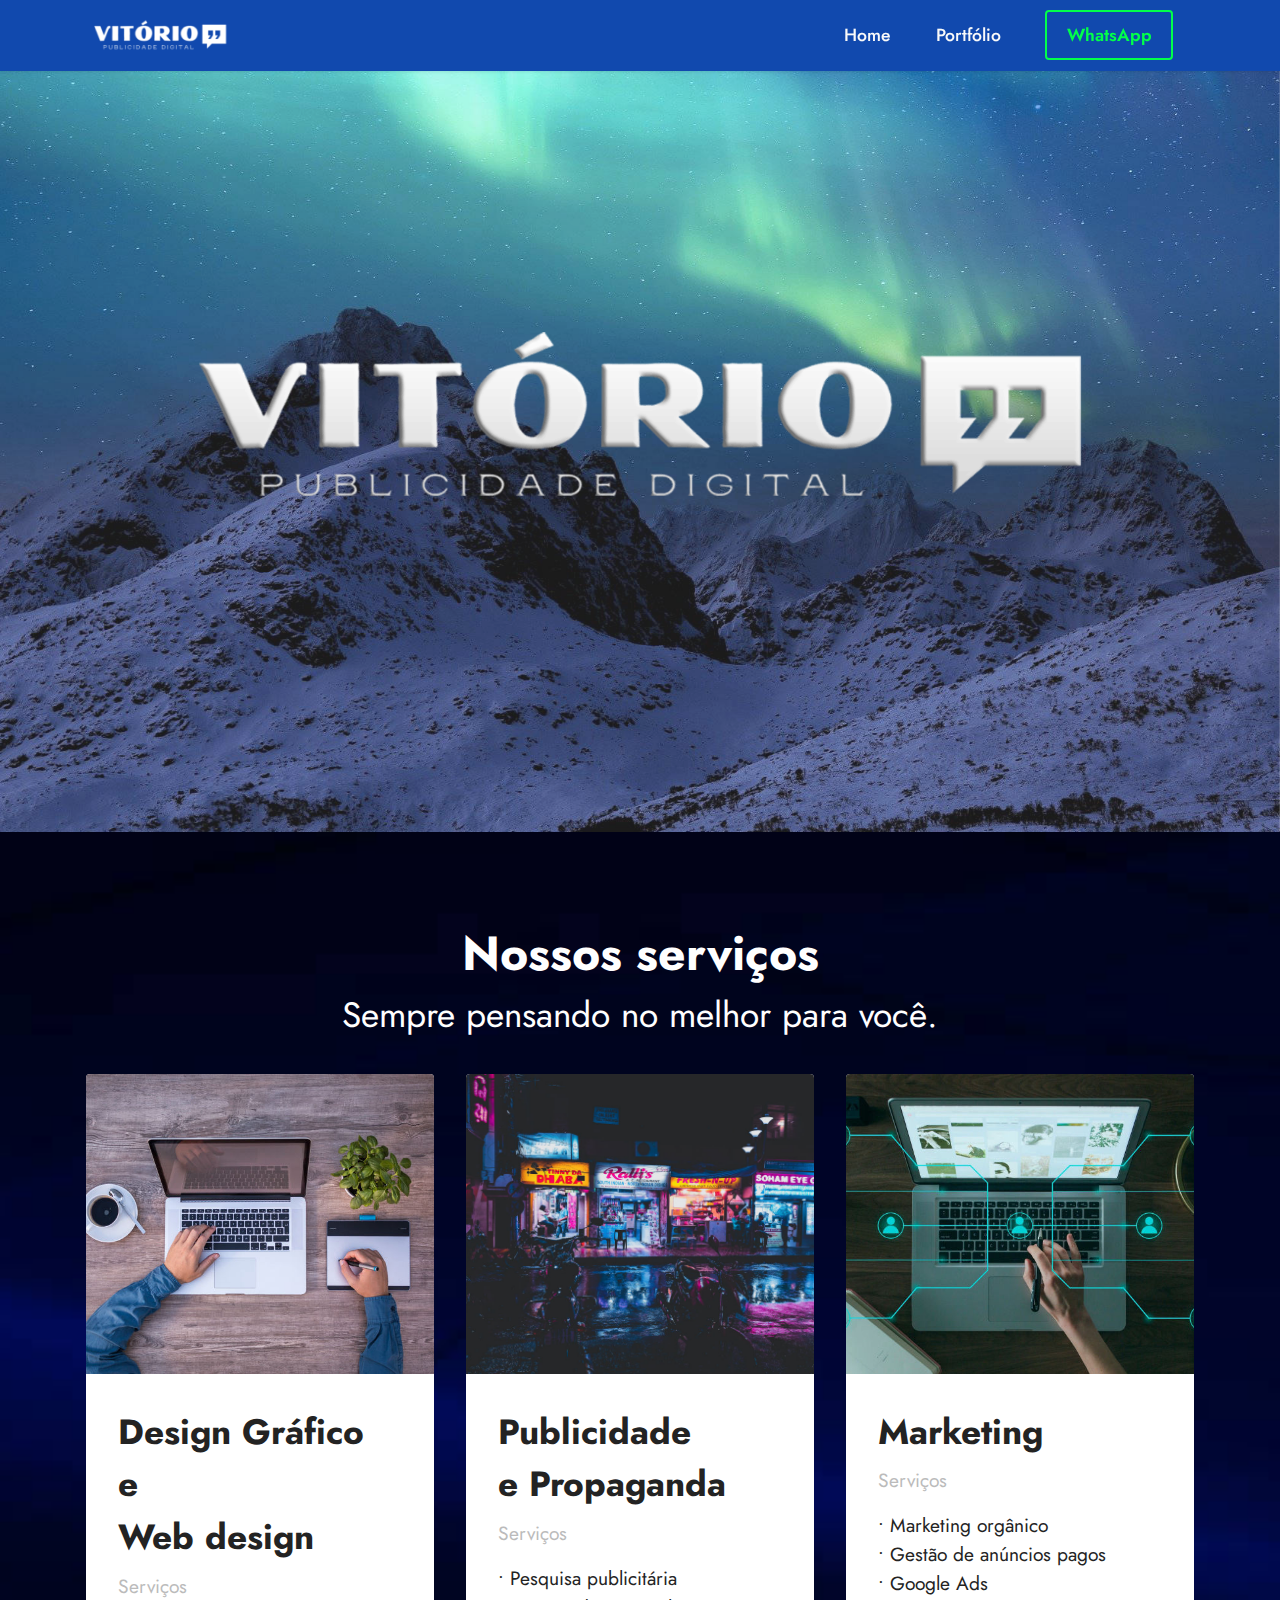
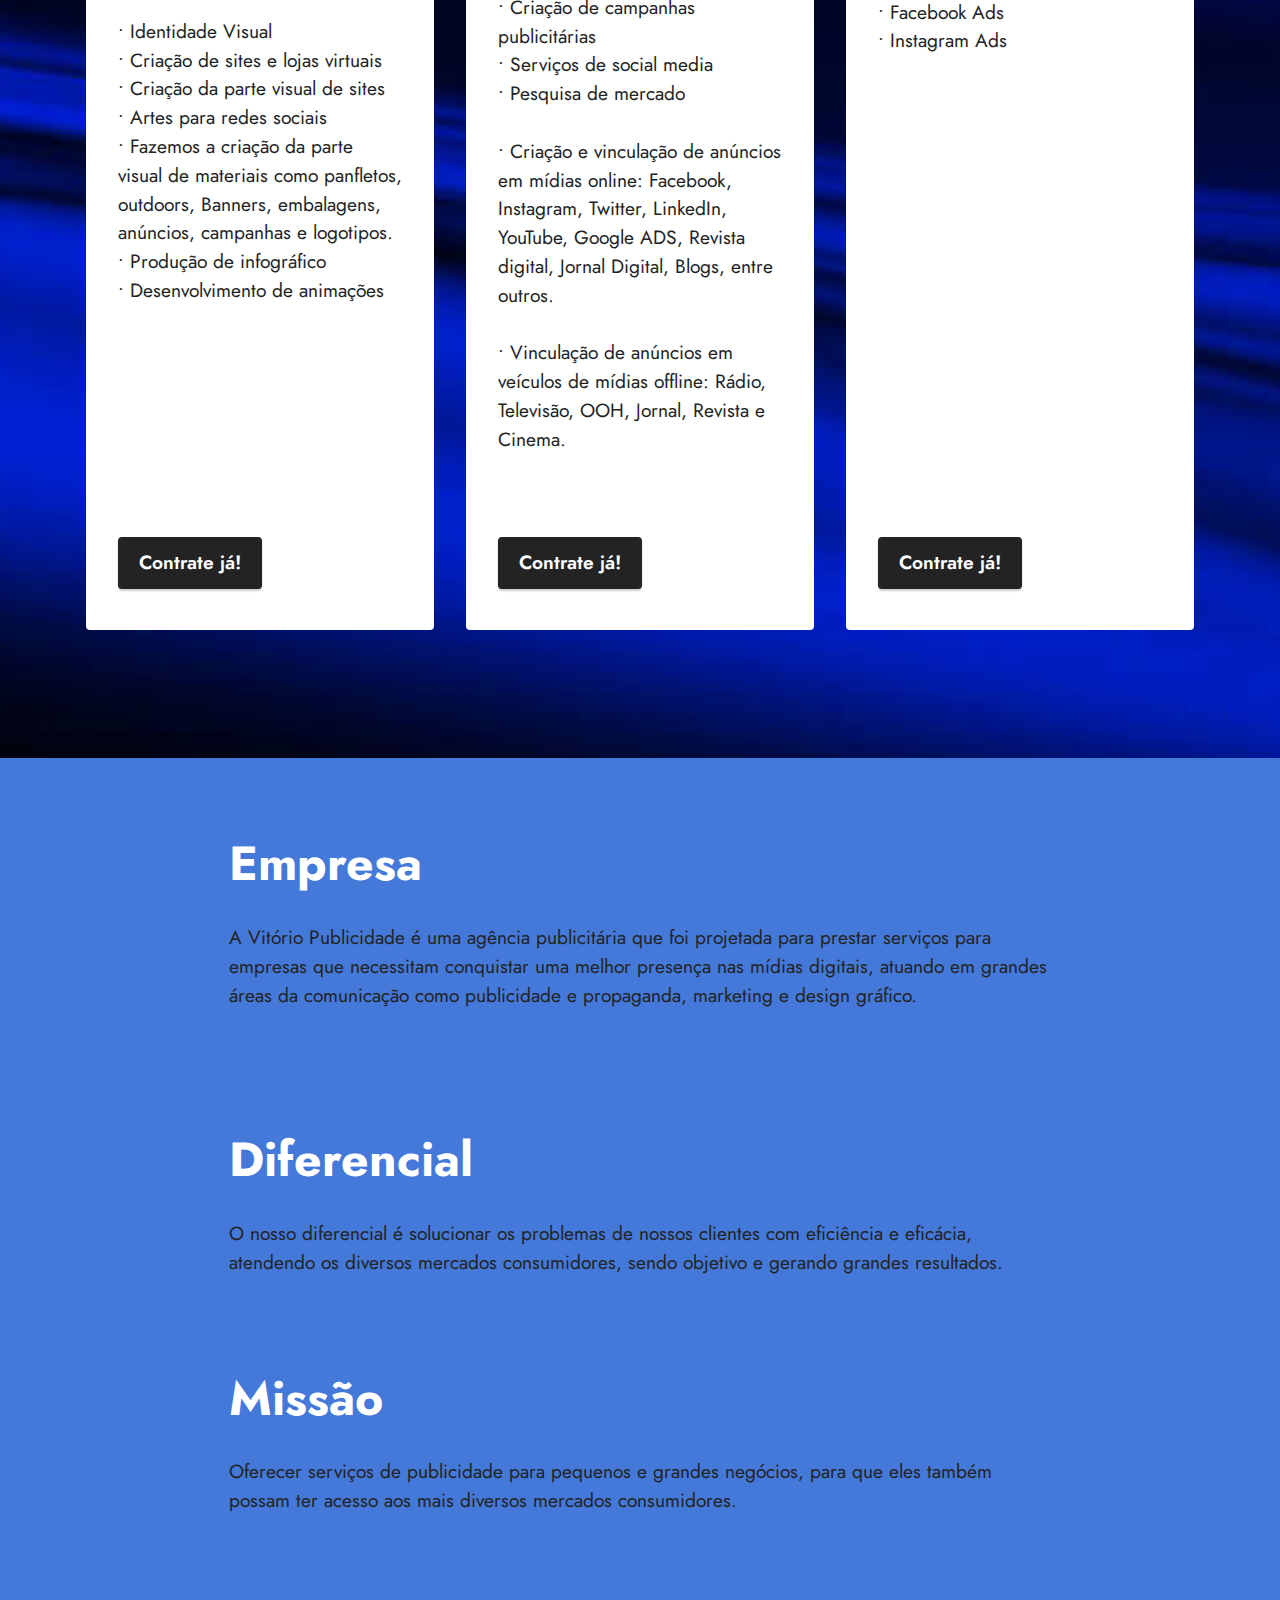
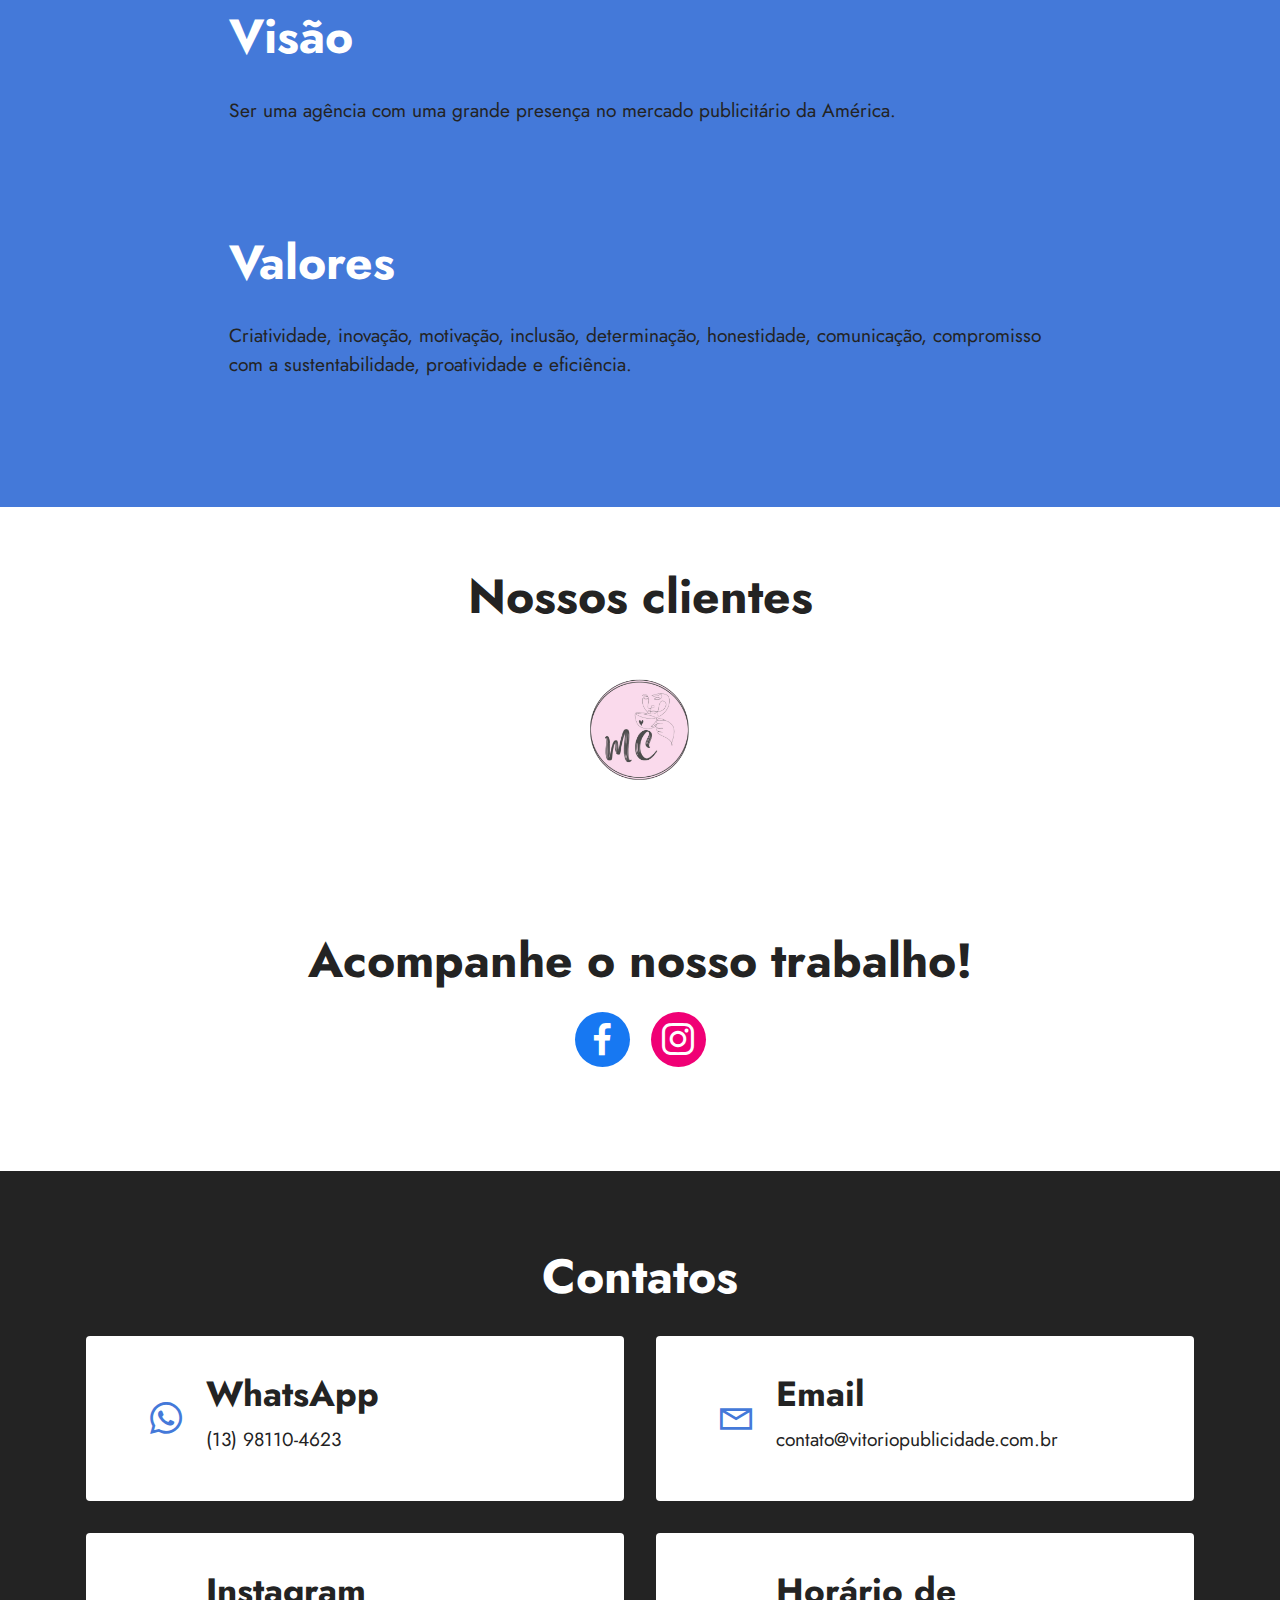
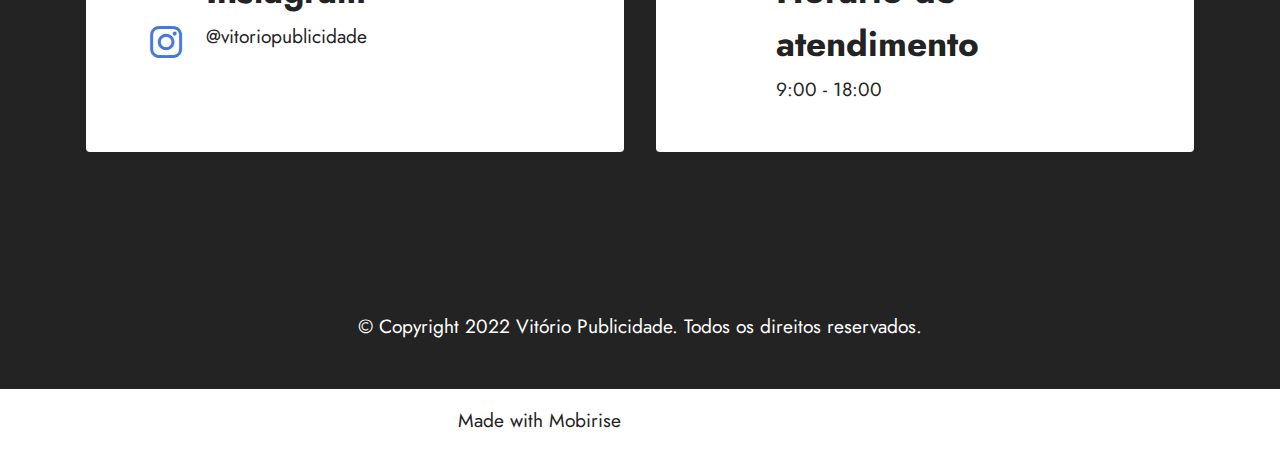
==== Index.html @ 3df427f7 "Rename httpsvitoriopublicidade.com.br.html to Index.html" ====
<!DOCTYPE html>
<html  >
<head>
  <!-- Site made with Mobirise Website Builder v5.6.5, https://mobirise.com -->
  <meta charset="UTF-8">
  <meta http-equiv="X-UA-Compatible" content="IE=edge">
  <meta name="generator" content="Mobirise v5.6.5, mobirise.com">
  <meta name="twitter:card" content="summary_large_image"/>
  <meta name="twitter:image:src" content="https://vitoriopublicidade.com.br">
  <meta property="og:image" content="https://vitoriopublicidade.com.br">
  <meta name="twitter:title" content="Vitório Publicidade">
  <meta name="viewport" content="width=device-width, initial-scale=1, minimum-scale=1">
  <link rel="shortcut icon" href="assets/images/logo-vitorio-publicidade-digital-tamanho-original-377x377.png" type="image/x-icon">
  <meta name="description" content="Agência de Publicidade e Marketing">
  
  
  <title>Vitório Publicidade</title>
  <link rel="stylesheet" href="assets/web/assets/mobirise-icons2/mobirise2.css">
  <link rel="stylesheet" href="assets/bootstrap/css/bootstrap.min.css">
  <link rel="stylesheet" href="assets/bootstrap/css/bootstrap-grid.min.css">
  <link rel="stylesheet" href="assets/bootstrap/css/bootstrap-reboot.min.css">
  <link rel="stylesheet" href="assets/parallax/jarallax.css">
  <link rel="stylesheet" href="assets/socicon/css/styles.css">
  <link rel="stylesheet" href="assets/dropdown/css/style.css">
  <link rel="stylesheet" href="assets/theme/css/style.css">
  <link rel="preload" href="https://fonts.googleapis.com/css?family=Jost:100,200,300,400,500,600,700,800,900,100i,200i,300i,400i,500i,600i,700i,800i,900i&display=swap" as="style" onload="this.onload=null;this.rel='stylesheet'">
  <noscript><link rel="stylesheet" href="https://fonts.googleapis.com/css?family=Jost:100,200,300,400,500,600,700,800,900,100i,200i,300i,400i,500i,600i,700i,800i,900i&display=swap"></noscript>
  <link rel="preload" as="style" href="assets/mobirise/css/mbr-additional.css"><link rel="stylesheet" href="assets/mobirise/css/mbr-additional.css" type="text/css">
  
  
  
  
</head>
<body>
  
  <section data-bs-version="5.1" class="menu menu2 cid-t6g9fS2kMA" once="menu" id="menu2-1x">
    
    <nav class="navbar navbar-dropdown navbar-fixed-top navbar-expand-lg">
        <div class="container">
            <div class="navbar-brand">
                <span class="navbar-logo">
                    <a href="html.html#top">
                        <img src="assets/images/logo-vitorio-publicidade-digital-tamanho-original-377x377.png" alt="Mobirise Website Builder" style="height: 3rem;">
                    </a>
                </span>
                
            </div>
            <button class="navbar-toggler" type="button" data-toggle="collapse" data-bs-toggle="collapse" data-target="#navbarSupportedContent" data-bs-target="#navbarSupportedContent" aria-controls="navbarNavAltMarkup" aria-expanded="false" aria-label="Toggle navigation">
                <div class="hamburger">
                    <span></span>
                    <span></span>
                    <span></span>
                    <span></span>
                </div>
            </button>
            <div class="collapse navbar-collapse" id="navbarSupportedContent">
                <ul class="navbar-nav nav-dropdown" data-app-modern-menu="true"><li class="nav-item"><a class="nav-link link text-white text-primary display-4" href="httpsvitoriopublicidade.com.br.html#top">Home</a></li>
                    
                    <li class="nav-item"><a class="nav-link link text-white text-primary display-4" href="p.html#top">Portfólio</a>
                    </li></ul>
                
                <div class="navbar-buttons mbr-section-btn"><a class="btn btn-secondary-outline display-4" href="https://wa.me/message/CJDSEM7RIQU4B1" target="_blank">WhatsApp</a></div>
            </div>
        </div>
    </nav>
</section>

<section data-bs-version="5.1" class="image3 cid-t3CuEkDZS9 mbr-parallax-background" id="image3-n">
    

    <div class="mbr-overlay" style="opacity: 0.1; background-color: rgb(255, 255, 255);">
    </div>

    <div class="container">
        <div class="row justify-content-center">
            <div class="col-12 col-lg-10">
                <div class="image-wrapper">
                    <img src="assets/images/logo-branco.png1-1080x1080.png" alt="Mobirise Website Builder">
                    
                </div>
            </div>
        </div>
    </div>
</section>

<section data-bs-version="5.1" class="features4 cid-t3LkBfI2JM" id="features4-x">
    
    <div class="mbr-overlay"></div>
    <div class="container">
        <div class="mbr-section-head">
            <h4 class="mbr-section-title mbr-fonts-style align-center mb-0 display-2"><strong>Nossos serviços</strong></h4>
            <h5 class="mbr-section-subtitle mbr-fonts-style align-center mb-0 mt-2 display-5">Sempre pensando no melhor para você.</h5>
        </div>
        <div class="row mt-4">
            <div class="item features-image сol-12 col-md-6 col-lg-4">
                <div class="item-wrapper">
                    <div class="item-img">
                        <img src="assets/images/laptop-g0b007ee92-1920-816x485.jpg" alt="Mobirise Website Builder" title="">
                    </div>
                    <div class="item-content">
                        <h5 class="item-title mbr-fonts-style display-5"><strong>Design Gráfico e&nbsp;</strong><br><strong>Web design</strong></h5>
                        <h6 class="item-subtitle mbr-fonts-style mt-1 display-7">Serviços</h6>
                        <p class="mbr-text mbr-fonts-style mt-3 display-7">• Identidade Visual<br>
• Criação de sites e lojas virtuais
<br>• Criação da parte visual de sites<br>• Artes para redes sociais
<br>• Fazemos a criação da parte visual de materiais como panfletos, outdoors, Banners, embalagens, anúncios, campanhas e logotipos.
<br>• Produção de infográfico
<br>• Desenvolvimento de animações</p>
                    </div>
                    <div class="mbr-section-btn item-footer mt-2"><a href="httpsvitoriopublicidade.com.br.html#contacts2-s" class="btn item-btn btn-black display-7">Contrate já!</a></div>
                </div>
            </div>
            <div class="item features-image сol-12 col-md-6 col-lg-4">
                <div class="item-wrapper">
                    <div class="item-img">
                        <img src="assets/images/mbr-816x612.jpg" alt="Mobirise Website Builder" title="">
                    </div>
                    <div class="item-content">
                        <h5 class="item-title mbr-fonts-style display-5"><strong>Publicidade </strong><br><strong>e&nbsp;</strong><strong>Propaganda</strong></h5>
                        <h6 class="item-subtitle mbr-fonts-style mt-1 display-7">
                            Serviços</h6>
                        <p class="mbr-text mbr-fonts-style mt-3 display-7">• Pesquisa publicitária
<br>• Criação de campanhas publicitárias
<br>• Serviços de social media
<br>• Pesquisa de mercado
<br>
<br>• Criação e vinculação de anúncios em mídias online: Facebook, Instagram, Twitter, LinkedIn, YouTube, Google ADS, Revista digital, Jornal Digital, Blogs, entre outros.
<br>
<br>• Vinculação de anúncios em veículos de mídias offline: Rádio, Televisão, OOH, Jornal, Revista e Cinema.<br><br><br></p>
                    </div>
                    <div class="mbr-section-btn item-footer mt-2"><a href="httpsvitoriopublicidade.com.br.html#contacts2-s" class="btn item-btn btn-black display-7">Contrate já!</a></div>
                </div>
            </div>
            <div class="item features-image сol-12 col-md-6 col-lg-4">
                <div class="item-wrapper">
                    <div class="item-img">
                        <img src="assets/images/mbr-816x457.jpg" alt="Mobirise Website Builder" title="">
                    </div>
                    <div class="item-content">
                        <h5 class="item-title mbr-fonts-style display-5"><strong>Marketing</strong></h5>
                        <h6 class="item-subtitle mbr-fonts-style mt-1 display-7">Serviços</h6>
                        <p class="mbr-text mbr-fonts-style mt-3 display-7">• Marketing orgânico
<br>• Gestão de anúncios pagos
<br>• Google Ads
<br>• Facebook Ads
<br>• Instagram Ads<br></p>
                    </div>
                    <div class="mbr-section-btn item-footer mt-2"><a href="httpsvitoriopublicidade.com.br.html#contacts2-s" class="btn item-btn btn-black display-7">Contrate já!</a></div>
                </div>
            </div>

        </div>
    </div>
</section>

<section data-bs-version="5.1" class="content1 cid-s48udlf8KU" id="content1-8">
    
    <div class="container">
        <div class="row justify-content-center">
            <div class="title col-12 col-md-9">
                <h3 class="mbr-section-title mbr-fonts-style align-center mb-4 display-2"><strong>Empresa</strong></h3>
                <h4 class="mbr-section-subtitle align-center mbr-fonts-style mb-4 display-7">A Vitório Publicidade é uma agência publicitária que foi projetada para prestar serviços para empresas que necessitam conquistar uma melhor presença nas mídias digitais, atuando em grandes áreas da comunicação como publicidade e propaganda, marketing e design gráfico.
<div>
</div><div><br></div></h4>
                
            </div>
        </div>
    </div>
</section>

<section data-bs-version="5.1" class="content1 cid-s48vaXqeL6" id="content1-b">
    
    <div class="container">
        <div class="row justify-content-center">
            <div class="title col-12 col-md-9">
                <h3 class="mbr-section-title mbr-fonts-style align-center mb-4 display-2"><strong>Diferencial</strong></h3>
                <h4 class="mbr-section-subtitle align-center mbr-fonts-style mb-4 display-7">O nosso diferencial é solucionar os problemas de nossos clientes com eficiência e eficácia, atendendo os diversos mercados consumidores, sendo objetivo e gerando grandes resultados.</h4>
                
            </div>
        </div>
    </div>
</section>

<section data-bs-version="5.1" class="content1 cid-s48vnjULo4" id="content1-c">
    
    <div class="container">
        <div class="row justify-content-center">
            <div class="title col-12 col-md-9">
                <h3 class="mbr-section-title mbr-fonts-style align-center mb-4 display-2"><strong>Missão</strong></h3>
                <h4 class="mbr-section-subtitle align-center mbr-fonts-style mb-4 display-7">Oferecer serviços de publicidade para pequenos e grandes negócios, para que eles também possam ter acesso aos mais diversos mercados consumidores.</h4>
                
            </div>
        </div>
    </div>
</section>

<section data-bs-version="5.1" class="content1 cid-s48vrXhP0J" id="content1-d">
    
    <div class="container">
        <div class="row justify-content-center">
            <div class="title col-12 col-md-9">
                <h3 class="mbr-section-title mbr-fonts-style align-center mb-4 display-2"><strong>Visão</strong></h3>
                <h4 class="mbr-section-subtitle align-center mbr-fonts-style mb-4 display-7">Ser uma agência com uma grande presença no mercado publicitário da América.</h4>
                
            </div>
        </div>
    </div>
</section>

<section data-bs-version="5.1" class="content5 cid-t3CHHtPvFo" id="content5-p">
    
    <div class="container">
        <div class="row justify-content-center">
            <div class="col-md-12 col-lg-9">
                <h3 class="mbr-section-title mbr-fonts-style mb-4 display-2"><strong>Valores</strong></h3>
                
                <p class="mbr-text mbr-fonts-style display-7">
                    Criatividade, inovação, motivação, inclusão, determinação, honestidade, comunicação, compromisso com a sustentabilidade, proatividade e eficiência.</p>
            </div>
        </div>
    </div>
</section>

<section data-bs-version="5.1" class="clients1 cid-t3CI6zdEll" id="clients1-q">
    
    <div class="images-container container-fluid">
        <div class="mbr-section-head">
            <h3 class="mbr-section-title mbr-fonts-style align-center mb-0 display-2">
                <strong>Nossos clientes</strong></h3>
            
            
        </div>
        <div class="row justify-content-center mt-4">
            <div class="col-md-3 card">
                <a href="https://instagram.com/maniadecaneca.ofc?igshid=YmMyMTA2M2Y=" target="_blank"><img src="assets/images/cpia-de-elaborao-da-arte-240x240.png" alt="Mobirise Website Builder"></a>
            </div>
            
            
            
            
            
            
            
        </div>
    </div>
</section>

<section data-bs-version="5.1" class="share3 cid-t3L21l48ph" id="share3-w">
    
     
    
    

    <div class="container">
        <div class="media-container-row">
            <div class="col-12">
                <h3 class="mbr-section-title align-center mb-3 mbr-fonts-style display-2"><strong>Acompanhe o nosso trabalho!</strong></h3>
                <div class="social-list align-center">
                   
                    <a class="iconfont-wrapper bg-facebook m-2 " target="_blank" href="https://www.facebook.com/Vitório-Publicidade-109042041776944/">
                            <span class="socicon-facebook socicon"></span>
                        </a>
                        
                        <a class="iconfont-wrapper bg-instagram m-2" href="https://instagram.com/vitoriopublicidade?igshid=YmMyMTA2M2Y=" target="_blank">
                            <span class="socicon-instagram socicon"></span>
                        </a>
                        
                        
                        
                        
                        
                        
                        
                        
                </div>
            </div>
        </div>
    </div>
</section>

<section data-bs-version="5.1" class="contacts2 cid-t3CQfP0rjt" id="contacts2-s">
    <!---->
    
    
    <div class="container">
        <div class="mbr-section-head">
            <h3 class="mbr-section-title mbr-fonts-style align-center mb-0 display-2">
                <strong>Contatos</strong></h3>
            
        </div>
        <div class="row justify-content-center mt-4">
            <div class="card col-12 col-md-6">
                <div class="card-wrapper">
                    <div class="image-wrapper">
                        <a href="https://wa.me/message/CJDSEM7RIQU4B1" target="_blank"><span class="mbr-iconfont socicon-whatsapp socicon" style="color: rgb(68, 121, 217); fill: rgb(68, 121, 217);"></span></a>
                    </div>
                    <div class="text-wrapper">
                        <h6 class="card-title mbr-fonts-style mb-1 display-5">
                            <strong>WhatsApp</strong></h6>
                        <p class="mbr-text mbr-fonts-style display-7"><a href="https://wa.me/message/CJDSEM7RIQU4B1" class="text-black" target="_blank">(13) 98110-4623</a></p>
                    </div>
                </div>
            </div>
            <div class="card col-12 col-md-6">
                <div class="card-wrapper">
                    <div class="image-wrapper">
                        <span class="mbr-iconfont mobi-mbri-letter mobi-mbri" style="color: rgb(68, 121, 217); fill: rgb(68, 121, 217);"></span>
                    </div>
                    <div class="text-wrapper">
                        <h6 class="card-title mbr-fonts-style mb-1 display-5">
                            <strong>Email</strong>
                        </h6>
                        <p class="mbr-text mbr-fonts-style display-7">contato@vitoriopublicidade.com.br</p>
                    </div>
                </div>
            </div>
            <div class="card col-12 col-md-6">
                <div class="card-wrapper">
                    <div class="image-wrapper">
                        <a href="https://instagram.com/vitoriopublicidade?igshid=YmMyMTA2M2Y=" target="_blank"><span class="mbr-iconfont socicon-instagram socicon" style="color: rgb(68, 121, 217); fill: rgb(68, 121, 217);"></span></a>
                    </div>
                    <div class="text-wrapper">
                        <h6 class="card-title mbr-fonts-style mb-1 display-5">
                            <strong>Instagram</strong></h6>
                        <p class="mbr-text mbr-fonts-style display-7">
                            @vitoriopublicidade</p>
                    </div>
                </div>
            </div>
            <div class="card col-12 col-md-6">
                <div class="card-wrapper">
                    <div class="image-wrapper">
                        <span class="mbr-iconfont mobi-mbri-bulleted-list mobi-mbri"></span>
                    </div>
                    <div class="text-wrapper">
                        <h6 class="card-title mbr-fonts-style mb-1 display-5">
                            <strong>Horário de atendimento</strong></h6>
                        <p class="mbr-text mbr-fonts-style display-7">
                            9:00 - 18:00
                        </p>
                    </div>
                </div>
            </div>
        </div>
    </div>
</section>

<section data-bs-version="5.1" class="footer3 cid-t6ggvBEuea" once="footers" id="footer3-24">

    

    

    <div class="container">
        <div class="media-container-row align-center mbr-white">
            
            
            <div class="row row-copirayt">
                <p class="mbr-text mb-0 mbr-fonts-style mbr-white align-center display-7">
                    © Copyright 2022 Vitório Publicidade. Todos os direitos reservados.
                </p>
            </div>
        </div>
    </div>
</section><section class="display-7" style="padding: 0;align-items: center;justify-content: center;flex-wrap: wrap;    align-content: center;display: flex;position: relative;height: 4rem;"><a href="https://mobiri.se/2754778" style="flex: 1 1;height: 4rem;position: absolute;width: 100%;z-index: 1;"><img alt="" style="height: 4rem;" src="[data-uri]"></a><p style="margin: 0;text-align: center;" class="display-7">Made with Mobirise &#8204;</p><a style="z-index:1" href="https://mobirise.com/html-builder.html">HTML5 Website Builder</a></section><script src="assets/bootstrap/js/bootstrap.bundle.min.js"></script>  <script src="assets/parallax/jarallax.js"></script>  <script src="assets/smoothscroll/smooth-scroll.js"></script>  <script src="assets/ytplayer/index.js"></script>  <script src="assets/dropdown/js/navbar-dropdown.js"></script>  <script src="assets/theme/js/script.js"></script>  
  
  
</body>
</html>
---- assets/web/assets/mobirise-icons2/mobirise2.css ----
@font-face {
  font-family: 'Moririse2';
  font-display: swap;
  src:  url('mobirise2.eot?f2bix4');
  src:  url('mobirise2.eot?f2bix4#iefix') format('embedded-opentype'),
    url('mobirise2.ttf?f2bix4') format('truetype'),
    url('mobirise2.woff?f2bix4') format('woff'),
    url('mobirise2.svg?f2bix4#mobirise2') format('svg');
  font-weight: normal;
  font-style: normal;
}

[class^="mobi-"], [class*=" mobi-"] {
  /* use !important to prevent issues with browser extensions that change fonts */
  font-family: 'Moririse2' !important;
  speak: none;
  font-style: normal;
  font-weight: normal;
  font-variant: normal;
  text-transform: none;
  line-height: 1;

  /* Better Font Rendering =========== */
  -webkit-font-smoothing: antialiased;
  -moz-osx-font-smoothing: grayscale;
}

.mobi-mbri-add-submenu:before {
  content: "\e900";
}
.mobi-mbri-alert:before {
  content: "\e901";
}
.mobi-mbri-align-center:before {
  content: "\e902";
}
.mobi-mbri-align-justify:before {
  content: "\e903";
}
.mobi-mbri-align-left:before {
  content: "\e904";
}
.mobi-mbri-align-right:before {
  content: "\e905";
}
.mobi-mbri-android:before {
  content: "\e906";
}
.mobi-mbri-apple:before {
  content: "\e907";
}
.mobi-mbri-arrow-down:before {
  content: "\e908";
}
.mobi-mbri-arrow-next:before {
  content: "\e909";
}
.mobi-mbri-arrow-prev:before {
  content: "\e90a";
}
.mobi-mbri-arrow-up:before {
  content: "\e90b";
}
.mobi-mbri-bold:before {
  content: "\e90c";
}
.mobi-mbri-bookmark:before {
  content: "\e90d";
}
.mobi-mbri-bootstrap:before {
  content: "\e90e";
}
.mobi-mbri-briefcase:before {
  content: "\e90f";
}
.mobi-mbri-browse:before {
  content: "\e910";
}
.mobi-mbri-bulleted-list:before {
  content: "\e911";
}
.mobi-mbri-calendar:before {
  content: "\e912";
}
.mobi-mbri-camera:before {
  content: "\e913";
}
.mobi-mbri-cart-add:before {
  content: "\e914";
}
.mobi-mbri-cart-full:before {
  content: "\e915";
}
.mobi-mbri-cash:before {
  content: "\e916";
}
.mobi-mbri-change-style:before {
  content: "\e917";
}
.mobi-mbri-chat:before {
  content: "\e918";
}
.mobi-mbri-clock:before {
  content: "\e919";
}
.mobi-mbri-close:before {
  content: "\e91a";
}
.mobi-mbri-cloud:before {
  content: "\e91b";
}
.mobi-mbri-code:before {
  content: "\e91c";
}
.mobi-mbri-contact-form:before {
  content: "\e91d";
}
.mobi-mbri-credit-card:before {
  content: "\e91e";
}
.mobi-mbri-cursor-click:before {
  content: "\e91f";
}
.mobi-mbri-cust-feedback:before {
  content: "\e920";
}
.mobi-mbri-database:before {
  content: "\e921";
}
.mobi-mbri-delivery:before {
  content: "\e922";
}
.mobi-mbri-desktop:before {
  content: "\e923";
}
.mobi-mbri-devices:before {
  content: "\e924";
}
.mobi-mbri-down:before {
  content: "\e925";
}
.mobi-mbri-download-2:before {
  content: "\e926";
}
.mobi-mbri-download:before {
  content: "\e927";
}
.mobi-mbri-drag-n-drop-2:before {
  content: "\e928";
}
.mobi-mbri-drag-n-drop:before {
  content: "\e929";
}
.mobi-mbri-edit-2:before {
  content: "\e92a";
}
.mobi-mbri-edit:before {
  content: "\e92b";
}
.mobi-mbri-error:before {
  content: "\e92c";
}
.mobi-mbri-extension:before {
  content: "\e92d";
}
.mobi-mbri-features:before {
  content: "\e92e";
}
.mobi-mbri-file:before {
  content: "\e92f";
}
.mobi-mbri-flag:before {
  content: "\e930";
}
.mobi-mbri-folder:before {
  content: "\e931";
}
.mobi-mbri-gift:before {
  content: "\e932";
}
.mobi-mbri-github:before {
  content: "\e933";
}
.mobi-mbri-globe-2:before {
  content: "\e934";
}
.mobi-mbri-globe:before {
  content: "\e935";
}
.mobi-mbri-growing-chart:before {
  content: "\e936";
}
.mobi-mbri-hearth:before {
  content: "\e937";
}
.mobi-mbri-help:before {
  content: "\e938";
}
.mobi-mbri-home:before {
  content: "\e939";
}
.mobi-mbri-hot-cup:before {
  content: "\e93a";
}
.mobi-mbri-idea:before {
  content: "\e93b";
}
.mobi-mbri-image-gallery:before {
  content: "\e93c";
}
.mobi-mbri-image-slider:before {
  content: "\e93d";
}
.mobi-mbri-info:before {
  content: "\e93e";
}
.mobi-mbri-italic:before {
  content: "\e93f";
}
.mobi-mbri-key:before {
  content: "\e940";
}
.mobi-mbri-laptop:before {
  content: "\e941";
}
.mobi-mbri-layers:before {
  content: "\e942";
}
.mobi-mbri-left-right:before {
  content: "\e943";
}
.mobi-mbri-left:before {
  content: "\e944";
}
.mobi-mbri-letter:before {
  content: "\e945";
}
.mobi-mbri-like:before {
  content: "\e946";
}
.mobi-mbri-link:before {
  content: "\e947";
}
.mobi-mbri-lock:before {
  content: "\e948";
}
.mobi-mbri-login:before {
  content: "\e949";
}
.mobi-mbri-logout:before {
  content: "\e94a";
}
.mobi-mbri-magic-stick:before {
  content: "\e94b";
}
.mobi-mbri-map-pin:before {
  content: "\e94c";
}
.mobi-mbri-menu:before {
  content: "\e94d";
}
.mobi-mbri-mobile-2:before {
  content: "\e94e";
}
.mobi-mbri-mobile-horizontal:before {
  content: "\e94f";
}
.mobi-mbri-mobile:before {
  content: "\e950";
}
.mobi-mbri-mobirise:before {
  content: "\e951";
}
.mobi-mbri-more-horizontal:before {
  content: "\e952";
}
.mobi-mbri-more-vertical:before {
  content: "\e953";
}
.mobi-mbri-music:before {
  content: "\e954";
}
.mobi-mbri-new-file:before {
  content: "\e955";
}
.mobi-mbri-numbered-list:before {
  content: "\e956";
}
.mobi-mbri-opened-folder:before {
  content: "\e957";
}
.mobi-mbri-pages:before {
  content: "\e958";
}
.mobi-mbri-paper-plane:before {
  content: "\e959";
}
.mobi-mbri-paperclip:before {
  content: "\e95a";
}
.mobi-mbri-phone:before {
  content: "\e95b";
}
.mobi-mbri-photo:before {
  content: "\e95c";
}
.mobi-mbri-photos:before {
  content: "\e95d";
}
.mobi-mbri-pin:before {
  content: "\e95e";
}
.mobi-mbri-play:before {
  content: "\e95f";
}
.mobi-mbri-plus:before {
  content: "\e960";
}
.mobi-mbri-preview:before {
  content: "\e961";
}
.mobi-mbri-print:before {
  content: "\e962";
}
.mobi-mbri-protect:before {
  content: "\e963";
}
.mobi-mbri-question:before {
  content: "\e964";
}
.mobi-mbri-quote-left:before {
  content: "\e965";
}
.mobi-mbri-quote-right:before {
  content: "\e966";
}
.mobi-mbri-redo:before {
  content: "\e967";
}
.mobi-mbri-refresh:before {
  content: "\e968";
}
.mobi-mbri-responsive-2:before {
  content: "\e969";
}
.mobi-mbri-responsive:before {
  content: "\e96a";
}
.mobi-mbri-right:before {
  content: "\e96b";
}
.mobi-mbri-rocket:before {
  content: "\e96c";
}
.mobi-mbri-sad-face:before {
  content: "\e96d";
}
.mobi-mbri-sale:before {
  content: "\e96e";
}
.mobi-mbri-save:before {
  content: "\e96f";
}
.mobi-mbri-search:before {
  content: "\e970";
}
.mobi-mbri-setting-2:before {
  content: "\e971";
}
.mobi-mbri-setting-3:before {
  content: "\e972";
}
.mobi-mbri-setting:before {
  content: "\e973";
}
.mobi-mbri-share:before {
  content: "\e974";
}
.mobi-mbri-shopping-bag:before {
  content: "\e975";
}
.mobi-mbri-shopping-basket:before {
  content: "\e976";
}
.mobi-mbri-shopping-cart:before {
  content: "\e977";
}
.mobi-mbri-sites:before {
  content: "\e978";
}
.mobi-mbri-smile-face:before {
  content: "\e979";
}
.mobi-mbri-speed:before {
  content: "\e97a";
}
.mobi-mbri-star:before {
  content: "\e97b";
}
.mobi-mbri-success:before {
  content: "\e97c";
}
.mobi-mbri-sun:before {
  content: "\e97d";
}
.mobi-mbri-sun2:before {
  content: "\e97e";
}
.mobi-mbri-tablet-vertical:before {
  content: "\e97f";
}
.mobi-mbri-tablet:before {
  content: "\e980";
}
.mobi-mbri-target:before {
  content: "\e981";
}
.mobi-mbri-timer:before {
  content: "\e982";
}
.mobi-mbri-to-ftp:before {
  content: "\e983";
}
.mobi-mbri-to-local-drive:before {
  content: "\e984";
}
.mobi-mbri-touch-swipe:before {
  content: "\e985";
}
.mobi-mbri-touch:before {
  content: "\e986";
}
.mobi-mbri-trash:before {
  content: "\e987";
}
.mobi-mbri-underline:before {
  content: "\e988";
}
.mobi-mbri-undo:before {
  content: "\e989";
}
.mobi-mbri-unlink:before {
  content: "\e98a";
}
.mobi-mbri-unlock:before {
  content: "\e98b";
}
.mobi-mbri-up-down:before {
  content: "\e98c";
}
.mobi-mbri-up:before {
  content: "\e98d";
}
.mobi-mbri-update:before {
  content: "\e98e";
}
.mobi-mbri-upload-2:before {
  content: "\e98f";
}
.mobi-mbri-upload:before {
  content: "\e990";
}
.mobi-mbri-user-2:before {
  content: "\e991";
}
.mobi-mbri-user:before {
  content: "\e992";
}
.mobi-mbri-users:before {
  content: "\e993";
}
.mobi-mbri-video-play:before {
  content: "\e994";
}
.mobi-mbri-video:before {
  content: "\e995";
}
.mobi-mbri-watch:before {
  content: "\e996";
}
.mobi-mbri-website-theme-2:before {
  content: "\e997";
}
.mobi-mbri-website-theme:before {
  content: "\e998";
}
.mobi-mbri-wifi:before {
  content: "\e999";
}
.mobi-mbri-windows:before {
  content: "\e99a";
}
.mobi-mbri-zoom-in:before {
  content: "\e99b";
}
.mobi-mbri-zoom-out:before {
  content: "\e99c";
}
---- assets/parallax/jarallax.css ----
.jarallax {
    position: relative;
    z-index: 0;
}
.jarallax > .jarallax-img {
    position: absolute;
    object-fit: cover;
    /* support for plugin https://github.com/bfred-it/object-fit-images */
    font-family: 'object-fit: cover;';
    top: 0;
    left: 0;
    width: 100%;
    height: 100%;
    z-index: -1;
}
---- assets/socicon/css/styles.css ----
@charset "UTF-8";

@font-face {
  font-family: 'Socicon';
  src:  url('../fonts/socicon.eot');
  src:  url('../fonts/socicon.eot?#iefix') format('embedded-opentype'),
    url('../fonts/socicon.woff2') format('woff2'),
    url('../fonts/socicon.ttf') format('truetype'),
    url('../fonts/socicon.woff') format('woff'),
    url('../fonts/socicon.svg#socicon') format('svg');
  font-weight: normal;
  font-style: normal;
  font-display: swap;
}

[data-icon]:before {
  font-family: "socicon" !important;
  content: attr(data-icon);
  font-style: normal !important;
  font-weight: normal !important;
  font-variant: normal !important;
  text-transform: none !important;
  speak: none;
  line-height: 1;
  -webkit-font-smoothing: antialiased;
  -moz-osx-font-smoothing: grayscale;
}

[class^="socicon-"], [class*=" socicon-"] {
  /* use !important to prevent issues with browser extensions that change fonts */
  font-family: 'Socicon' !important;
  speak: none;
  font-style: normal;
  font-weight: normal;
  font-variant: normal;
  text-transform: none;
  line-height: 1;

  /* Better Font Rendering =========== */
  -webkit-font-smoothing: antialiased;
  -moz-osx-font-smoothing: grayscale;
}

.socicon-eitaa:before {
  content: "\e97c";
}
.socicon-soroush:before {
  content: "\e97d";
}
.socicon-bale:before {
  content: "\e97e";
}
.socicon-zazzle:before {
  content: "\e97b";
}
.socicon-society6:before {
  content: "\e97a";
}
.socicon-redbubble:before {
  content: "\e979";
}
.socicon-avvo:before {
  content: "\e978";
}
.socicon-stitcher:before {
  content: "\e977";
}
.socicon-googlehangouts:before {
  content: "\e974";
}
.socicon-dlive:before {
  content: "\e975";
}
.socicon-vsco:before {
  content: "\e976";
}
.socicon-flipboard:before {
  content: "\e973";
}
.socicon-ubuntu:before {
  content: "\e958";
}
.socicon-artstation:before {
  content: "\e959";
}
.socicon-invision:before {
  content: "\e95a";
}
.socicon-torial:before {
  content: "\e95b";
}
.socicon-collectorz:before {
  content: "\e95c";
}
.socicon-seenthis:before {
  content: "\e95d";
}
.socicon-googleplaymusic:before {
  content: "\e95e";
}
.socicon-debian:before {
  content: "\e95f";
}
.socicon-filmfreeway:before {
  content: "\e960";
}
.socicon-gnome:before {
  content: "\e961";
}
.socicon-itchio:before {
  content: "\e962";
}
.socicon-jamendo:before {
  content: "\e963";
}
.socicon-mix:before {
  content: "\e964";
}
.socicon-sharepoint:before {
  content: "\e965";
}
.socicon-tinder:before {
  content: "\e966";
}
.socicon-windguru:before {
  content: "\e967";
}
.socicon-cdbaby:before {
  content: "\e968";
}
.socicon-elementaryos:before {
  content: "\e969";
}
.socicon-stage32:before {
  content: "\e96a";
}
.socicon-tiktok:before {
  content: "\e96b";
}
.socicon-gitter:before {
  content: "\e96c";
}
.socicon-letterboxd:before {
  content: "\e96d";
}
.socicon-threema:before {
  content: "\e96e";
}
.socicon-splice:before {
  content: "\e96f";
}
.socicon-metapop:before {
  content: "\e970";
}
.socicon-naver:before {
  content: "\e971";
}
.socicon-remote:before {
  content: "\e972";
}
.socicon-internet:before {
  content: "\e957";
}
.socicon-moddb:before {
  content: "\e94b";
}
.socicon-indiedb:before {
  content: "\e94c";
}
.socicon-traxsource:before {
  content: "\e94d";
}
.socicon-gamefor:before {
  content: "\e94e";
}
.socicon-pixiv:before {
  content: "\e94f";
}
.socicon-myanimelist:before {
  content: "\e950";
}
.socicon-blackberry:before {
  content: "\e951";
}
.socicon-wickr:before {
  content: "\e952";
}
.socicon-spip:before {
  content: "\e953";
}
.socicon-napster:before {
  content: "\e954";
}
.socicon-beatport:before {
  content: "\e955";
}
.socicon-hackerone:before {
  content: "\e956";
}
.socicon-hackernews:before {
  content: "\e946";
}
.socicon-smashwords:before {
  content: "\e947";
}
.socicon-kobo:before {
  content: "\e948";
}
.socicon-bookbub:before {
  content: "\e949";
}
.socicon-mailru:before {
  content: "\e94a";
}
.socicon-gitlab:before {
  content: "\e945";
}
.socicon-instructables:before {
  content: "\e944";
}
.socicon-portfolio:before {
  content: "\e943";
}
.socicon-codered:before {
  content: "\e940";
}
.socicon-origin:before {
  content: "\e941";
}
.socicon-nextdoor:before {
  content: "\e942";
}
.socicon-udemy:before {
  content: "\e93f";
}
.socicon-livemaster:before {
  content: "\e93e";
}
.socicon-crunchbase:before {
  content: "\e93b";
}
.socicon-homefy:before {
  content: "\e93c";
}
.socicon-calendly:before {
  content: "\e93d";
}
.socicon-realtor:before {
  content: "\e90f";
}
.socicon-tidal:before {
  content: "\e910";
}
.socicon-qobuz:before {
  content: "\e911";
}
.socicon-natgeo:before {
  content: "\e912";
}
.socicon-mastodon:before {
  content: "\e913";
}
.socicon-unsplash:before {
  content: "\e914";
}
.socicon-homeadvisor:before {
  content: "\e915";
}
.socicon-angieslist:before {
  content: "\e916";
}
.socicon-codepen:before {
  content: "\e917";
}
.socicon-slack:before {
  content: "\e918";
}
.socicon-openaigym:before {
  content: "\e919";
}
.socicon-logmein:before {
  content: "\e91a";
}
.socicon-fiverr:before {
  content: "\e91b";
}
.socicon-gotomeeting:before {
  content: "\e91c";
}
.socicon-aliexpress:before {
  content: "\e91d";
}
.socicon-guru:before {
  content: "\e91e";
}
.socicon-appstore:before {
  content: "\e91f";
}
.socicon-homes:before {
  content: "\e920";
}
.socicon-zoom:before {
  content: "\e921";
}
.socicon-alibaba:before {
  content: "\e922";
}
.socicon-craigslist:before {
  content: "\e923";
}
.socicon-wix:before {
  content: "\e924";
}
.socicon-redfin:before {
  content: "\e925";
}
.socicon-googlecalendar:before {
  content: "\e926";
}
.socicon-shopify:before {
  content: "\e927";
}
.socicon-freelancer:before {
  content: "\e928";
}
.socicon-seedrs:before {
  content: "\e929";
}
.socicon-bing:before {
  content: "\e92a";
}
.socicon-doodle:before {
  content: "\e92b";
}
.socicon-bonanza:before {
  content: "\e92c";
}
.socicon-squarespace:before {
  content: "\e92d";
}
.socicon-toptal:before {
  content: "\e92e";
}
.socicon-gust:before {
  content: "\e92f";
}
.socicon-ask:before {
  content: "\e930";
}
.socicon-trulia:before {
  content: "\e931";
}
.socicon-loomly:before {
  content: "\e932";
}
.socicon-ghost:before {
  content: "\e933";
}
.socicon-upwork:before {
  content: "\e934";
}
.socicon-fundable:before {
  content: "\e935";
}
.socicon-booking:before {
  content: "\e936";
}
.socicon-googlemaps:before {
  content: "\e937";
}
.socicon-zillow:before {
  content: "\e938";
}
.socicon-niconico:before {
  content: "\e939";
}
.socicon-toneden:before {
  content: "\e93a";
}
.socicon-augment:before {
  content: "\e908";
}
.socicon-bitbucket:before {
  content: "\e909";
}
.socicon-fyuse:before {
  content: "\e90a";
}
.socicon-yt-gaming:before {
  content: "\e90b";
}
.socicon-sketchfab:before {
  content: "\e90c";
}
.socicon-mobcrush:before {
  content: "\e90d";
}
.socicon-microsoft:before {
  content: "\e90e";
}
.socicon-pandora:before {
  content: "\e907";
}
.socicon-messenger:before {
  content: "\e906";
}
.socicon-gamewisp:before {
  content: "\e905";
}
.socicon-bloglovin:before {
  content: "\e904";
}
.socicon-tunein:before {
  content: "\e903";
}
.socicon-gamejolt:before {
  content: "\e901";
}
.socicon-trello:before {
  content: "\e902";
}
.socicon-spreadshirt:before {
  content: "\e900";
}
.socicon-500px:before {
  content: "\e000";
}
.socicon-8tracks:before {
  content: "\e001";
}
.socicon-airbnb:before {
  content: "\e002";
}
.socicon-alliance:before {
  content: "\e003";
}
.socicon-amazon:before {
  content: "\e004";
}
.socicon-amplement:before {
  content: "\e005";
}
.socicon-android:before {
  content: "\e006";
}
.socicon-angellist:before {
  content: "\e007";
}
.socicon-apple:before {
  content: "\e008";
}
.socicon-appnet:before {
  content: "\e009";
}
.socicon-baidu:before {
  content: "\e00a";
}
.socicon-bandcamp:before {
  content: "\e00b";
}
.socicon-battlenet:before {
  content: "\e00c";
}
.socicon-mixer:before {
  content: "\e00d";
}
.socicon-bebee:before {
  content: "\e00e";
}
.socicon-bebo:before {
  content: "\e00f";
}
.socicon-behance:before {
  content: "\e010";
}
.socicon-blizzard:before {
  content: "\e011";
}
.socicon-blogger:before {
  content: "\e012";
}
.socicon-buffer:before {
  content: "\e013";
}
.socicon-chrome:before {
  content: "\e014";
}
.socicon-coderwall:before {
  content: "\e015";
}
.socicon-curse:before {
  content: "\e016";
}
.socicon-dailymotion:before {
  content: "\e017";
}
.socicon-deezer:before {
  content: "\e018";
}
.socicon-delicious:before {
  content: "\e019";
}
.socicon-deviantart:before {
  content: "\e01a";
}
.socicon-diablo:before {
  content: "\e01b";
}
.socicon-digg:before {
  content: "\e01c";
}
.socicon-discord:before {
  content: "\e01d";
}
.socicon-disqus:before {
  content: "\e01e";
}
.socicon-douban:before {
  content: "\e01f";
}
.socicon-draugiem:before {
  content: "\e020";
}
.socicon-dribbble:before {
  content: "\e021";
}
.socicon-drupal:before {
  content: "\e022";
}
.socicon-ebay:before {
  content: "\e023";
}
.socicon-ello:before {
  content: "\e024";
}
.socicon-endomodo:before {
  content: "\e025";
}
.socicon-envato:before {
  content: "\e026";
}
.socicon-etsy:before {
  content: "\e027";
}
.socicon-facebook:before {
  content: "\e028";
}
.socicon-feedburner:before {
  content: "\e029";
}
.socicon-filmweb:before {
  content: "\e02a";
}
.socicon-firefox:before {
  content: "\e02b";
}
.socicon-flattr:before {
  content: "\e02c";
}
.socicon-flickr:before {
  content: "\e02d";
}
.socicon-formulr:before {
  content: "\e02e";
}
.socicon-forrst:before {
  content: "\e02f";
}
.socicon-foursquare:before {
  content: "\e030";
}
.socicon-friendfeed:before {
  content: "\e031";
}
.socicon-github:before {
  content: "\e032";
}
.socicon-goodreads:before {
  content: "\e033";
}
.socicon-google:before {
  content: "\e034";
}
.socicon-googlescholar:before {
  content: "\e035";
}
.socicon-googlegroups:before {
  content: "\e036";
}
.socicon-googlephotos:before {
  content: "\e037";
}
.socicon-googleplus:before {
  content: "\e038";
}
.socicon-grooveshark:before {
  content: "\e039";
}
.socicon-hackerrank:before {
  content: "\e03a";
}
.socicon-hearthstone:before {
  content: "\e03b";
}
.socicon-hellocoton:before {
  content: "\e03c";
}
.socicon-heroes:before {
  content: "\e03d";
}
.socicon-smashcast:before {
  content: "\e03e";
}
.socicon-horde:before {
  content: "\e03f";
}
.socicon-houzz:before {
  content: "\e040";
}
.socicon-icq:before {
  content: "\e041";
}
.socicon-identica:before {
  content: "\e042";
}
.socicon-imdb:before {
  content: "\e043";
}
.socicon-instagram:before {
  content: "\e044";
}
.socicon-issuu:before {
  content: "\e045";
}
.socicon-istock:before {
  content: "\e046";
}
.socicon-itunes:before {
  content: "\e047";
}
.socicon-keybase:before {
  content: "\e048";
}
.socicon-lanyrd:before {
  content: "\e049";
}
.socicon-lastfm:before {
  content: "\e04a";
}
.socicon-line:before {
  content: "\e04b";
}
.socicon-linkedin:before {
  content: "\e04c";
}
.socicon-livejournal:before {
  content: "\e04d";
}
.socicon-lyft:before {
  content: "\e04e";
}
.socicon-macos:before {
  content: "\e04f";
}
.socicon-mail:before {
  content: "\e050";
}
.socicon-medium:before {
  content: "\e051";
}
.socicon-meetup:before {
  content: "\e052";
}
.socicon-mixcloud:before {
  content: "\e053";
}
.socicon-modelmayhem:before {
  content: "\e054";
}
.socicon-mumble:before {
  content: "\e055";
}
.socicon-myspace:before {
  content: "\e056";
}
.socicon-newsvine:before {
  content: "\e057";
}
.socicon-nintendo:before {
  content: "\e058";
}
.socicon-npm:before {
  content: "\e059";
}
.socicon-odnoklassniki:before {
  content: "\e05a";
}
.socicon-openid:before {
  content: "\e05b";
}
.socicon-opera:before {
  content: "\e05c";
}
.socicon-outlook:before {
  content: "\e05d";
}
.socicon-overwatch:before {
  content: "\e05e";
}
.socicon-patreon:before {
  content: "\e05f";
}
.socicon-paypal:before {
  content: "\e060";
}
.socicon-periscope:before {
  content: "\e061";
}
.socicon-persona:before {
  content: "\e062";
}
.socicon-pinterest:before {
  content: "\e063";
}
.socicon-play:before {
  content: "\e064";
}
.socicon-player:before {
  content: "\e065";
}
.socicon-playstation:before {
  content: "\e066";
}
.socicon-pocket:before {
  content: "\e067";
}
.socicon-qq:before {
  content: "\e068";
}
.socicon-quora:before {
  content: "\e069";
}
.socicon-raidcall:before {
  content: "\e06a";
}
.socicon-ravelry:before {
  content: "\e06b";
}
.socicon-reddit:before {
  content: "\e06c";
}
.socicon-renren:before {
  content: "\e06d";
}
.socicon-researchgate:before {
  content: "\e06e";
}
.socicon-residentadvisor:before {
  content: "\e06f";
}
.socicon-reverbnation:before {
  content: "\e070";
}
.socicon-rss:before {
  content: "\e071";
}
.socicon-sharethis:before {
  content: "\e072";
}
.socicon-skype:before {
  content: "\e073";
}
.socicon-slideshare:before {
  content: "\e074";
}
.socicon-smugmug:before {
  content: "\e075";
}
.socicon-snapchat:before {
  content: "\e076";
}
.socicon-songkick:before {
  content: "\e077";
}
.socicon-soundcloud:before {
  content: "\e078";
}
.socicon-spotify:before {
  content: "\e079";
}
.socicon-stackexchange:before {
  content: "\e07a";
}
.socicon-stackoverflow:before {
  content: "\e07b";
}
.socicon-starcraft:before {
  content: "\e07c";
}
.socicon-stayfriends:before {
  content: "\e07d";
}
.socicon-steam:before {
  content: "\e07e";
}
.socicon-storehouse:before {
  content: "\e07f";
}
.socicon-strava:before {
  content: "\e080";
}
.socicon-streamjar:before {
  content: "\e081";
}
.socicon-stumbleupon:before {
  content: "\e082";
}
.socicon-swarm:before {
  content: "\e083";
}
.socicon-teamspeak:before {
  content: "\e084";
}
.socicon-teamviewer:before {
  content: "\e085";
}
.socicon-technorati:before {
  content: "\e086";
}
.socicon-telegram:before {
  content: "\e087";
}
.socicon-tripadvisor:before {
  content: "\e088";
}
.socicon-tripit:before {
  content: "\e089";
}
.socicon-triplej:before {
  content: "\e08a";
}
.socicon-tumblr:before {
  content: "\e08b";
}
.socicon-twitch:before {
  content: "\e08c";
}
.socicon-twitter:before {
  content: "\e08d";
}
.socicon-uber:before {
  content: "\e08e";
}
.socicon-ventrilo:before {
  content: "\e08f";
}
.socicon-viadeo:before {
  content: "\e090";
}
.socicon-viber:before {
  content: "\e091";
}
.socicon-viewbug:before {
  content: "\e092";
}
.socicon-vimeo:before {
  content: "\e093";
}
.socicon-vine:before {
  content: "\e094";
}
.socicon-vkontakte:before {
  content: "\e095";
}
.socicon-warcraft:before {
  content: "\e096";
}
.socicon-wechat:before {
  content: "\e097";
}
.socicon-weibo:before {
  content: "\e098";
}
.socicon-whatsapp:before {
  content: "\e099";
}
.socicon-wikipedia:before {
  content: "\e09a";
}
.socicon-windows:before {
  content: "\e09b";
}
.socicon-wordpress:before {
  content: "\e09c";
}
.socicon-wykop:before {
  content: "\e09d";
}
.socicon-xbox:before {
  content: "\e09e";
}
.socicon-xing:before {
  content: "\e09f";
}
.socicon-yahoo:before {
  content: "\e0a0";
}
.socicon-yammer:before {
  content: "\e0a1";
}
.socicon-yandex:before {
  content: "\e0a2";
}
.socicon-yelp:before {
  content: "\e0a3";
}
.socicon-younow:before {
  content: "\e0a4";
}
.socicon-youtube:before {
  content: "\e0a5";
}
.socicon-zapier:before {
  content: "\e0a6";
}
.socicon-zerply:before {
  content: "\e0a7";
}
.socicon-zomato:before {
  content: "\e0a8";
}
.socicon-zynga:before {
  content: "\e0a9";
}
---- assets/dropdown/css/style.css ----
.navbar-dropdown {
  left: 0;
  padding: 0;
  position: absolute;
  right: 0;
  top: 0;
  transition: all 0.45s ease;
  z-index: 1030;
  background: #282828; }
  .navbar-dropdown .navbar-logo {
    margin-right: 0.8rem;
    transition: margin 0.3s ease-in-out;
    vertical-align: middle; }
    .navbar-dropdown .navbar-logo img {
      height: 3.125rem;
      transition: all 0.3s ease-in-out; }
    .navbar-dropdown .navbar-logo.mbr-iconfont {
      font-size: 3.125rem;
      line-height: 3.125rem; }
  .navbar-dropdown .navbar-caption {
    font-weight: 700;
    white-space: normal;
    vertical-align: -4px;
    line-height: 3.125rem !important; }
    .navbar-dropdown .navbar-caption, .navbar-dropdown .navbar-caption:hover {
      color: inherit;
      text-decoration: none; }
  .navbar-dropdown .mbr-iconfont + .navbar-caption {
    vertical-align: -1px; }
  .navbar-dropdown.navbar-fixed-top {
    position: fixed; }
  .navbar-dropdown .navbar-brand span {
    vertical-align: -4px; }
  .navbar-dropdown.bg-color.transparent {
    background: none; }
  .navbar-dropdown.navbar-short .navbar-brand {
    padding: 0.625rem 0; }
    .navbar-dropdown.navbar-short .navbar-brand span {
      vertical-align: -1px; }
  .navbar-dropdown.navbar-short .navbar-caption {
    line-height: 2.375rem !important;
    vertical-align: -2px; }
  .navbar-dropdown.navbar-short .navbar-logo {
    margin-right: 0.5rem; }
    .navbar-dropdown.navbar-short .navbar-logo img {
      height: 2.375rem; }
    .navbar-dropdown.navbar-short .navbar-logo.mbr-iconfont {
      font-size: 2.375rem;
      line-height: 2.375rem; }
  .navbar-dropdown.navbar-short .mbr-table-cell {
    height: 3.625rem; }
  .navbar-dropdown .navbar-close {
    left: 0.6875rem;
    position: fixed;
    top: 0.75rem;
    z-index: 1000; }
  .navbar-dropdown .hamburger-icon {
    content: "";
    display: inline-block;
    vertical-align: middle;
    width: 16px;
    -webkit-box-shadow: 0 -6px 0 1px #282828,0 0 0 1px #282828,0 6px 0 1px #282828;
    -moz-box-shadow: 0 -6px 0 1px #282828,0 0 0 1px #282828,0 6px 0 1px #282828;
    box-shadow: 0 -6px 0 1px #282828,0 0 0 1px #282828,0 6px 0 1px #282828; }

.dropdown-menu .dropdown-toggle[data-toggle="dropdown-submenu"]::after {
  border-bottom: 0.35em solid transparent;
  border-left: 0.35em solid;
  border-right: 0;
  border-top: 0.35em solid transparent;
  margin-left: 0.3rem; }

.dropdown-menu .dropdown-item:focus {
  outline: 0; }

.nav-dropdown {
  font-size: 0.75rem;
  font-weight: 500;
  height: auto !important; }
  .nav-dropdown .nav-btn {
    padding-left: 1rem; }
  .nav-dropdown .link {
    margin: .667em 1.667em;
    font-weight: 500;
    padding: 0;
    transition: color .2s ease-in-out; }
    .nav-dropdown .link.dropdown-toggle {
      margin-right: 2.583em; }
      .nav-dropdown .link.dropdown-toggle::after {
        margin-left: .25rem;
        border-top: 0.35em solid;
        border-right: 0.35em solid transparent;
        border-left: 0.35em solid transparent;
        border-bottom: 0; }
      .nav-dropdown .link.dropdown-toggle[aria-expanded="true"] {
        margin: 0;
        padding: 0.667em 3.263em  0.667em 1.667em; }
  .nav-dropdown .link::after,
  .nav-dropdown .dropdown-item::after {
    color: inherit; }
  .nav-dropdown .btn {
    font-size: 0.75rem;
    font-weight: 700;
    letter-spacing: 0;
    margin-bottom: 0;
    padding-left: 1.25rem;
    padding-right: 1.25rem; }
  .nav-dropdown .dropdown-menu {
    border-radius: 0;
    border: 0;
    left: 0;
    margin: 0;
    padding-bottom: 1.25rem;
    padding-top: 1.25rem;
    position: relative; }
  .nav-dropdown .dropdown-submenu {
    margin-left: 0.125rem;
    top: 0; }
  .nav-dropdown .dropdown-item {
    font-weight: 500;
    line-height: 2;
    padding: 0.3846em 4.615em 0.3846em 1.5385em;
    position: relative;
    transition: color .2s ease-in-out, background-color .2s ease-in-out; }
    .nav-dropdown .dropdown-item::after {
      margin-top: -0.3077em;
      position: absolute;
      right: 1.1538em;
      top: 50%; }
    .nav-dropdown .dropdown-item:focus, .nav-dropdown .dropdown-item:hover {
      background: none; }

@media (max-width: 767px) {
  .nav-dropdown.navbar-toggleable-sm {
    bottom: 0;
    display: none;
    left: 0;
    overflow-x: hidden;
    position: fixed;
    top: 0;
    transform: translateX(-100%);
    -ms-transform: translateX(-100%);
    -webkit-transform: translateX(-100%);
    width: 18.75rem;
    z-index: 999; } }
.nav-dropdown.navbar-toggleable-xl {
  bottom: 0;
  display: none;
  left: 0;
  overflow-x: hidden;
  position: fixed;
  top: 0;
  transform: translateX(-100%);
  -ms-transform: translateX(-100%);
  -webkit-transform: translateX(-100%);
  width: 18.75rem;
  z-index: 999; }

.nav-dropdown-sm {
  display: block !important;
  overflow-x: hidden;
  overflow: auto;
  padding-top: 3.875rem; }
  .nav-dropdown-sm::after {
    content: "";
    display: block;
    height: 3rem;
    width: 100%; }
  .nav-dropdown-sm.collapse.in ~ .navbar-close {
    display: block !important; }
  .nav-dropdown-sm.collapsing, .nav-dropdown-sm.collapse.in {
    transform: translateX(0);
    -ms-transform: translateX(0);
    -webkit-transform: translateX(0);
    transition: all 0.25s ease-out;
    -webkit-transition: all 0.25s ease-out;
    background: #282828; }
  .nav-dropdown-sm.collapsing[aria-expanded="false"] {
    transform: translateX(-100%);
    -ms-transform: translateX(-100%);
    -webkit-transform: translateX(-100%); }
  .nav-dropdown-sm .nav-item {
    display: block;
    margin-left: 0 !important;
    padding-left: 0; }
  .nav-dropdown-sm .link,
  .nav-dropdown-sm .dropdown-item {
    border-top: 1px dotted rgba(255, 255, 255, 0.1);
    font-size: 0.8125rem;
    line-height: 1.6;
    margin: 0 !important;
    padding: 0.875rem 2.4rem 0.875rem 1.5625rem !important;
    position: relative;
    white-space: normal; }
    .nav-dropdown-sm .link:focus, .nav-dropdown-sm .link:hover,
    .nav-dropdown-sm .dropdown-item:focus,
    .nav-dropdown-sm .dropdown-item:hover {
      background: rgba(0, 0, 0, 0.2) !important;
      color: #c0a375; }
  .nav-dropdown-sm .nav-btn {
    position: relative;
    padding: 1.5625rem 1.5625rem 0 1.5625rem; }
    .nav-dropdown-sm .nav-btn::before {
      border-top: 1px dotted rgba(255, 255, 255, 0.1);
      content: "";
      left: 0;
      position: absolute;
      top: 0;
      width: 100%; }
    .nav-dropdown-sm .nav-btn + .nav-btn {
      padding-top: 0.625rem; }
      .nav-dropdown-sm .nav-btn + .nav-btn::before {
        display: none; }
  .nav-dropdown-sm .btn {
    padding: 0.625rem 0; }
  .nav-dropdown-sm .dropdown-toggle[data-toggle="dropdown-submenu"]::after {
    margin-left: .25rem;
    border-top: 0.35em solid;
    border-right: 0.35em solid transparent;
    border-left: 0.35em solid transparent;
    border-bottom: 0; }
  .nav-dropdown-sm .dropdown-toggle[data-toggle="dropdown-submenu"][aria-expanded="true"]::after {
    border-top: 0;
    border-right: 0.35em solid transparent;
    border-left: 0.35em solid transparent;
    border-bottom: 0.35em solid; }
  .nav-dropdown-sm .dropdown-menu {
    margin: 0;
    padding: 0;
    position: relative;
    top: 0;
    left: 0;
    width: 100%;
    border: 0;
    float: none;
    border-radius: 0;
    background: none; }
  .nav-dropdown-sm .dropdown-submenu {
    left: 100%;
    margin-left: 0.125rem;
    margin-top: -1.25rem;
    top: 0; }

.navbar-toggleable-sm .nav-dropdown .dropdown-menu {
  position: absolute; }

.navbar-toggleable-sm .nav-dropdown .dropdown-submenu {
  left: 100%;
  margin-left: 0.125rem;
  margin-top: -1.25rem;
  top: 0; }

.navbar-toggleable-sm.opened .nav-dropdown .dropdown-menu {
  position: relative; }

.navbar-toggleable-sm.opened .nav-dropdown .dropdown-submenu {
  left: 0;
  margin-left: 00rem;
  margin-top: 0rem;
  top: 0; }

.is-builder .nav-dropdown.collapsing {
  transition: none !important; }
---- assets/theme/css/style.css ----
@charset "UTF-8";
section {
  background-color: #ffffff;
}

body {
  font-style: normal;
  line-height: 1.5;
  font-weight: 400;
  color: #232323;
  position: relative;
}

button {
  background-color: transparent;
  border-color: transparent;
}

section,
.container,
.container-fluid {
  position: relative;
  word-wrap: break-word;
}

a.mbr-iconfont:hover {
  text-decoration: none;
}

.article .lead p,
.article .lead ul,
.article .lead ol,
.article .lead pre,
.article .lead blockquote {
  margin-bottom: 0;
}

a {
  font-style: normal;
  font-weight: 400;
  cursor: pointer;
}
a, a:hover {
  text-decoration: none;
}

.mbr-section-title {
  font-style: normal;
  line-height: 1.3;
}

.mbr-section-subtitle {
  line-height: 1.3;
}

.mbr-text {
  font-style: normal;
  line-height: 1.7;
}

h1,
h2,
h3,
h4,
h5,
h6,
.display-1,
.display-2,
.display-4,
.display-5,
.display-7,
span,
p,
a {
  line-height: 1;
  word-break: break-word;
  word-wrap: break-word;
  font-weight: 400;
}

b,
strong {
  font-weight: bold;
}

input:-webkit-autofill, input:-webkit-autofill:hover, input:-webkit-autofill:focus, input:-webkit-autofill:active {
  transition-delay: 9999s;
  -webkit-transition-property: background-color, color;
  transition-property: background-color, color;
}

textarea[type=hidden] {
  display: none;
}

section {
  background-position: 50% 50%;
  background-repeat: no-repeat;
  background-size: cover;
}
section .mbr-background-video,
section .mbr-background-video-preview {
  position: absolute;
  bottom: 0;
  left: 0;
  right: 0;
  top: 0;
}

.hidden {
  visibility: hidden;
}

.mbr-z-index20 {
  z-index: 20;
}

/*! Base colors */
.mbr-white {
  color: #ffffff;
}

.mbr-black {
  color: #111111;
}

.mbr-bg-white {
  background-color: #ffffff;
}

.mbr-bg-black {
  background-color: #000000;
}

/*! Text-aligns */
.align-left {
  text-align: left;
}

.align-center {
  text-align: center;
}

.align-right {
  text-align: right;
}

/*! Font-weight  */
.mbr-light {
  font-weight: 300;
}

.mbr-regular {
  font-weight: 400;
}

.mbr-semibold {
  font-weight: 500;
}

.mbr-bold {
  font-weight: 700;
}

/*! Media  */
.media-content {
  flex-basis: 100%;
}

.media-container-row {
  display: flex;
  flex-direction: row;
  flex-wrap: wrap;
  justify-content: center;
  align-content: center;
  align-items: start;
}
.media-container-row .media-size-item {
  width: 400px;
}

.media-container-column {
  display: flex;
  flex-direction: column;
  flex-wrap: wrap;
  justify-content: center;
  align-content: center;
  align-items: stretch;
}
.media-container-column > * {
  width: 100%;
}

@media (min-width: 992px) {
  .media-container-row {
    flex-wrap: nowrap;
  }
}
figure {
  margin-bottom: 0;
  overflow: hidden;
}

figure[mbr-media-size] {
  transition: width 0.1s;
}

img,
iframe {
  display: block;
  width: 100%;
}

.card {
  background-color: transparent;
  border: none;
}

.card-box {
  width: 100%;
}

.card-img {
  text-align: center;
  flex-shrink: 0;
  -webkit-flex-shrink: 0;
}

.media {
  max-width: 100%;
  margin: 0 auto;
}

.mbr-figure {
  align-self: center;
}

.media-container > div {
  max-width: 100%;
}

.mbr-figure img,
.card-img img {
  width: 100%;
}

@media (max-width: 991px) {
  .media-size-item {
    width: auto !important;
  }

  .media {
    width: auto;
  }

  .mbr-figure {
    width: 100% !important;
  }
}
/*! Buttons */
.mbr-section-btn {
  margin-left: -0.6rem;
  margin-right: -0.6rem;
  font-size: 0;
}

.btn {
  font-weight: 600;
  border-width: 1px;
  font-style: normal;
  margin: 0.6rem 0.6rem;
  white-space: normal;
  transition: all 0.2s ease-in-out;
  display: inline-flex;
  align-items: center;
  justify-content: center;
  word-break: break-word;
}

.btn-sm {
  font-weight: 600;
  letter-spacing: 0px;
  transition: all 0.3s ease-in-out;
}

.btn-md {
  font-weight: 600;
  letter-spacing: 0px;
  transition: all 0.3s ease-in-out;
}

.btn-lg {
  font-weight: 600;
  letter-spacing: 0px;
  transition: all 0.3s ease-in-out;
}

.btn-form {
  margin: 0;
}
.btn-form:hover {
  cursor: pointer;
}

nav .mbr-section-btn {
  margin-left: 0rem;
  margin-right: 0rem;
}

/*! Btn icon margin */
.btn .mbr-iconfont,
.btn.btn-sm .mbr-iconfont {
  order: 1;
  cursor: pointer;
  margin-left: 0.5rem;
  vertical-align: sub;
}

.btn.btn-md .mbr-iconfont,
.btn.btn-md .mbr-iconfont {
  margin-left: 0.8rem;
}

.mbr-regular {
  font-weight: 400;
}

.mbr-semibold {
  font-weight: 500;
}

.mbr-bold {
  font-weight: 700;
}

[type=submit] {
  -webkit-appearance: none;
}

/*! Full-screen */
.mbr-fullscreen .mbr-overlay {
  min-height: 100vh;
}

.mbr-fullscreen {
  display: flex;
  display: -moz-flex;
  display: -ms-flex;
  display: -o-flex;
  align-items: center;
  min-height: 100vh;
  padding-top: 3rem;
  padding-bottom: 3rem;
}

/*! Map */
.map {
  height: 25rem;
  position: relative;
}
.map iframe {
  width: 100%;
  height: 100%;
}

/*! Scroll to top arrow */
.mbr-arrow-up {
  bottom: 25px;
  right: 90px;
  position: fixed;
  text-align: right;
  z-index: 5000;
  color: #ffffff;
  font-size: 22px;
}

.mbr-arrow-up a {
  background: rgba(0, 0, 0, 0.2);
  border-radius: 50%;
  color: #fff;
  display: inline-block;
  height: 60px;
  width: 60px;
  border: 2px solid #fff;
  outline-style: none !important;
  position: relative;
  text-decoration: none;
  transition: all 0.3s ease-in-out;
  cursor: pointer;
  text-align: center;
}
.mbr-arrow-up a:hover {
  background-color: rgba(0, 0, 0, 0.4);
}
.mbr-arrow-up a i {
  line-height: 60px;
}

.mbr-arrow-up-icon {
  display: block;
  color: #fff;
}

.mbr-arrow-up-icon::before {
  content: "›";
  display: inline-block;
  font-family: serif;
  font-size: 22px;
  line-height: 1;
  font-style: normal;
  position: relative;
  top: 6px;
  left: -4px;
  transform: rotate(-90deg);
}

/*! Arrow Down */
.mbr-arrow {
  position: absolute;
  bottom: 45px;
  left: 50%;
  width: 60px;
  height: 60px;
  cursor: pointer;
  background-color: rgba(80, 80, 80, 0.5);
  border-radius: 50%;
  transform: translateX(-50%);
}
@media (max-width: 767px) {
  .mbr-arrow {
    display: none;
  }
}
.mbr-arrow > a {
  display: inline-block;
  text-decoration: none;
  outline-style: none;
  -webkit-animation: arrowdown 1.7s ease-in-out infinite;
          animation: arrowdown 1.7s ease-in-out infinite;
  color: #ffffff;
}
.mbr-arrow > a > i {
  position: absolute;
  top: -2px;
  left: 15px;
  font-size: 2rem;
}

#scrollToTop a i::before {
  content: "";
  position: absolute;
  display: block;
  border-bottom: 2.5px solid #fff;
  border-left: 2.5px solid #fff;
  width: 27.8%;
  height: 27.8%;
  left: 50%;
  top: 51%;
  transform: translateY(-30%) translateX(-50%) rotate(135deg);
}

@keyframes arrowdown {
  0% {
    transform: translateY(0px);
  }
  50% {
    transform: translateY(-5px);
  }
  100% {
    transform: translateY(0px);
  }
}
@-webkit-keyframes arrowdown {
  0% {
    transform: translateY(0px);
  }
  50% {
    transform: translateY(-5px);
  }
  100% {
    transform: translateY(0px);
  }
}
@media (max-width: 500px) {
  .mbr-arrow-up {
    left: 0;
    right: 0;
    text-align: center;
  }
}
/*Gradients animation*/
@keyframes gradient-animation {
  from {
    background-position: 0% 100%;
    -webkit-animation-timing-function: ease-in-out;
            animation-timing-function: ease-in-out;
  }
  to {
    background-position: 100% 0%;
    -webkit-animation-timing-function: ease-in-out;
            animation-timing-function: ease-in-out;
  }
}
@-webkit-keyframes gradient-animation {
  from {
    background-position: 0% 100%;
    -webkit-animation-timing-function: ease-in-out;
            animation-timing-function: ease-in-out;
  }
  to {
    background-position: 100% 0%;
    -webkit-animation-timing-function: ease-in-out;
            animation-timing-function: ease-in-out;
  }
}
.bg-gradient {
  background-size: 200% 200%;
  animation: gradient-animation 5s infinite alternate;
  -webkit-animation: gradient-animation 5s infinite alternate;
}

.menu .navbar-brand {
  display: -webkit-flex;
}
.menu .navbar-brand span {
  display: flex;
  display: -webkit-flex;
}
.menu .navbar-brand .navbar-caption-wrap {
  display: -webkit-flex;
}
.menu .navbar-brand .navbar-logo img {
  display: -webkit-flex;
  width: auto;
}
@media (min-width: 768px) and (max-width: 991px) {
  .menu .navbar-toggleable-sm .navbar-nav {
    display: -ms-flexbox;
  }
}
@media (max-width: 991px) {
  .menu .navbar-collapse {
    max-height: 93.5vh;
  }
  .menu .navbar-collapse.show {
    overflow: auto;
  }
}
@media (min-width: 992px) {
  .menu .navbar-nav.nav-dropdown {
    display: -webkit-flex;
  }
  .menu .navbar-toggleable-sm .navbar-collapse {
    display: -webkit-flex !important;
  }
  .menu .collapsed .navbar-collapse {
    max-height: 93.5vh;
  }
  .menu .collapsed .navbar-collapse.show {
    overflow: auto;
  }
}
@media (max-width: 767px) {
  .menu .navbar-collapse {
    max-height: 80vh;
  }
}

.nav-link .mbr-iconfont {
  margin-right: 0.5rem;
}

.navbar {
  display: -webkit-flex;
  -webkit-flex-wrap: wrap;
  -webkit-align-items: center;
  -webkit-justify-content: space-between;
}

.navbar-collapse {
  -webkit-flex-basis: 100%;
  -webkit-flex-grow: 1;
  -webkit-align-items: center;
}

.nav-dropdown .link {
  padding: 0.667em 1.667em !important;
  margin: 0 !important;
}

.nav {
  display: -webkit-flex;
  -webkit-flex-wrap: wrap;
}

.row {
  display: -webkit-flex;
  -webkit-flex-wrap: wrap;
}

.justify-content-center {
  -webkit-justify-content: center;
}

.form-inline {
  display: -webkit-flex;
}

.card-wrapper {
  -webkit-flex: 1;
}

.carousel-control {
  z-index: 10;
  display: -webkit-flex;
}

.carousel-controls {
  display: -webkit-flex;
}

.media {
  display: -webkit-flex;
}

.form-group:focus {
  outline: none;
}

.jq-selectbox__select {
  padding: 7px 0;
  position: relative;
}

.jq-selectbox__dropdown {
  overflow: hidden;
  border-radius: 10px;
  position: absolute;
  top: 100%;
  left: 0 !important;
  width: 100% !important;
}

.jq-selectbox__trigger-arrow {
  right: 0;
  transform: translateY(-50%);
}

.jq-selectbox li {
  padding: 1.07em 0.5em;
}

input[type=range] {
  padding-left: 0 !important;
  padding-right: 0 !important;
}

.modal-dialog,
.modal-content {
  height: 100%;
}

.modal-dialog .carousel-inner {
  height: calc(100vh - 1.75rem);
}
@media (max-width: 575px) {
  .modal-dialog .carousel-inner {
    height: calc(100vh - 1rem);
  }
}

.carousel-item {
  text-align: center;
}

.carousel-item img {
  margin: auto;
}

.navbar-toggler {
  align-self: flex-start;
  padding: 0.25rem 0.75rem;
  font-size: 1.25rem;
  line-height: 1;
  background: transparent;
  border: 1px solid transparent;
  border-radius: 0.25rem;
}

.navbar-toggler:focus,
.navbar-toggler:hover {
  text-decoration: none;
  box-shadow: none;
}

.navbar-toggler-icon {
  display: inline-block;
  width: 1.5em;
  height: 1.5em;
  vertical-align: middle;
  content: "";
  background: no-repeat center center;
  background-size: 100% 100%;
}

.navbar-toggler-left {
  position: absolute;
  left: 1rem;
}

.navbar-toggler-right {
  position: absolute;
  right: 1rem;
}

.card-img {
  width: auto;
}

.menu .navbar.collapsed:not(.beta-menu) {
  flex-direction: column;
}

.carousel-item.active,
.carousel-item-next,
.carousel-item-prev {
  display: flex;
}

.note-air-layout .dropup .dropdown-menu,
.note-air-layout .navbar-fixed-bottom .dropdown .dropdown-menu {
  bottom: initial !important;
}

html,
body {
  height: auto;
  min-height: 100vh;
}

.dropup .dropdown-toggle::after {
  display: none;
}

.form-asterisk {
  font-family: initial;
  position: absolute;
  top: -2px;
  font-weight: normal;
}

.form-control-label {
  position: relative;
  cursor: pointer;
  margin-bottom: 0.357em;
  padding: 0;
}

.alert {
  color: #ffffff;
  border-radius: 0;
  border: 0;
  font-size: 1.1rem;
  line-height: 1.5;
  margin-bottom: 1.875rem;
  padding: 1.25rem;
  position: relative;
  text-align: center;
}
.alert.alert-form::after {
  background-color: inherit;
  bottom: -7px;
  content: "";
  display: block;
  height: 14px;
  left: 50%;
  margin-left: -7px;
  position: absolute;
  transform: rotate(45deg);
  width: 14px;
}

.form-control {
  background-color: #ffffff;
  background-clip: border-box;
  color: #232323;
  line-height: 1rem !important;
  height: auto;
  padding: 0.6rem 1.2rem;
  transition: border-color 0.25s ease 0s;
  border: 1px solid transparent !important;
  border-radius: 4px;
  box-shadow: rgba(0, 0, 0, 0.07) 0px 1px 1px 0px, rgba(0, 0, 0, 0.07) 0px 1px 3px 0px, rgba(0, 0, 0, 0.03) 0px 0px 0px 1px;
}
.form-active .form-control:invalid {
  border-color: red;
}

form .row {
  margin-left: -0.6rem;
  margin-right: -0.6rem;
}
form .row [class*=col] {
  padding-left: 0.6rem;
  padding-right: 0.6rem;
}

form .mbr-section-btn {
  margin: 0;
  padding-left: 0.6rem;
  padding-right: 0.6rem;
}

form .btn {
  display: flex;
  padding: 0.6rem 1.2rem;
  margin: 0;
}

form .form-check-input {
  margin-top: 0.5;
}

textarea.form-control {
  line-height: 1.5rem !important;
}

.form-group {
  margin-bottom: 1.2rem;
}

.form-control,
form .btn {
  min-height: 48px;
}

.gdpr-block label span.textGDPR input[name=gdpr] {
  top: 7px;
}

.form-control:focus {
  box-shadow: none;
}

:focus {
  outline: none;
}

.mbr-overlay {
  background-color: #000;
  bottom: 0;
  left: 0;
  opacity: 0.5;
  position: absolute;
  right: 0;
  top: 0;
  z-index: 0;
  pointer-events: none;
}

blockquote {
  font-style: italic;
  padding: 3rem;
  font-size: 1.09rem;
  position: relative;
  border-left: 3px solid;
}

ul,
ol,
pre,
blockquote {
  margin-bottom: 2.3125rem;
}

.mt-4 {
  margin-top: 2rem !important;
}

.mb-4 {
  margin-bottom: 2rem !important;
}

@media (min-width: 992px) {
  .container {
    padding-left: 16px;
    padding-right: 16px;
  }

  .row {
    margin-left: -16px;
    margin-right: -16px;
  }
  .row > [class*=col] {
    padding-left: 16px;
    padding-right: 16px;
  }
}
@media (min-width: 768px) {
  .container-fluid {
    padding-left: 32px;
    padding-right: 32px;
  }
}
@media (min-width: 768px) and (max-width: 991px) {
  .mbr-container {
    padding-left: 32px;
    padding-right: 32px;
  }
}
@media (max-width: 767px) {
  .mbr-container {
    padding-left: 16px;
    padding-right: 16px;
  }
}
.card-wrapper,
.item-wrapper {
  overflow: hidden;
}

.app-video-wrapper > img {
  opacity: 1;
}

.item {
  position: relative;
}

.dropdown-menu .dropdown-menu {
  left: 100%;
}

.dropdown-item + .dropdown-menu {
  display: none;
}

.dropdown-item:hover + .dropdown-menu,
.dropdown-menu:hover {
  display: block;
}

@media (min-aspect-ratio: 16/9) {
  .mbr-video-foreground {
    height: 300% !important;
    top: -100% !important;
  }
}
@media (max-aspect-ratio: 16/9) {
  .mbr-video-foreground {
    width: 300% !important;
    left: -100% !important;
  }
}.engine {
	position: absolute;
	text-indent: -2400px;
	text-align: center;
	padding: 0;
	top: 0;
	left: -2400px;
}
---- assets/mobirise/css/mbr-additional.css ----
.btn {
  border-width: 2px;
}
body {
  font-family: Jost;
}
.display-1 {
  font-family: 'Jost', sans-serif;
  font-size: 4.6rem;
  line-height: 1.1;
}
.display-1 > .mbr-iconfont {
  font-size: 5.75rem;
}
.display-2 {
  font-family: 'Jost', sans-serif;
  font-size: 3rem;
  line-height: 1.1;
}
.display-2 > .mbr-iconfont {
  font-size: 3.75rem;
}
.display-4 {
  font-family: 'Jost', sans-serif;
  font-size: 1.1rem;
  line-height: 1.5;
}
.display-4 > .mbr-iconfont {
  font-size: 1.375rem;
}
.display-5 {
  font-family: 'Jost', sans-serif;
  font-size: 2.2rem;
  line-height: 1.5;
}
.display-5 > .mbr-iconfont {
  font-size: 2.75rem;
}
.display-7 {
  font-family: 'Jost', sans-serif;
  font-size: 1.2rem;
  line-height: 1.5;
}
.display-7 > .mbr-iconfont {
  font-size: 1.5rem;
}
/* ---- Fluid typography for mobile devices ---- */
/* 1.4 - font scale ratio ( bootstrap == 1.42857 ) */
/* 100vw - current viewport width */
/* (48 - 20)  48 == 48rem == 768px, 20 == 20rem == 320px(minimal supported viewport) */
/* 0.65 - min scale variable, may vary */
@media (max-width: 992px) {
  .display-1 {
    font-size: 3.68rem;
  }
}
@media (max-width: 768px) {
  .display-1 {
    font-size: 3.22rem;
    font-size: calc( 2.26rem + (4.6 - 2.26) * ((100vw - 20rem) / (48 - 20)));
    line-height: calc( 1.1 * (2.26rem + (4.6 - 2.26) * ((100vw - 20rem) / (48 - 20))));
  }
  .display-2 {
    font-size: 2.4rem;
    font-size: calc( 1.7rem + (3 - 1.7) * ((100vw - 20rem) / (48 - 20)));
    line-height: calc( 1.3 * (1.7rem + (3 - 1.7) * ((100vw - 20rem) / (48 - 20))));
  }
  .display-4 {
    font-size: 0.88rem;
    font-size: calc( 1.0350000000000001rem + (1.1 - 1.0350000000000001) * ((100vw - 20rem) / (48 - 20)));
    line-height: calc( 1.4 * (1.0350000000000001rem + (1.1 - 1.0350000000000001) * ((100vw - 20rem) / (48 - 20))));
  }
  .display-5 {
    font-size: 1.76rem;
    font-size: calc( 1.42rem + (2.2 - 1.42) * ((100vw - 20rem) / (48 - 20)));
    line-height: calc( 1.4 * (1.42rem + (2.2 - 1.42) * ((100vw - 20rem) / (48 - 20))));
  }
  .display-7 {
    font-size: 0.96rem;
    font-size: calc( 1.07rem + (1.2 - 1.07) * ((100vw - 20rem) / (48 - 20)));
    line-height: calc( 1.4 * (1.07rem + (1.2 - 1.07) * ((100vw - 20rem) / (48 - 20))));
  }
}
/* Buttons */
.btn {
  padding: 0.6rem 1.2rem;
  border-radius: 4px;
}
.btn-sm {
  padding: 0.6rem 1.2rem;
  border-radius: 4px;
}
.btn-md {
  padding: 0.6rem 1.2rem;
  border-radius: 4px;
}
.btn-lg {
  padding: 1rem 2.6rem;
  border-radius: 4px;
}
.bg-primary {
  background-color: #ffffff !important;
}
.bg-success {
  background-color: #40b0bf !important;
}
.bg-info {
  background-color: #40b0bf !important;
}
.bg-warning {
  background-color: #ffe161 !important;
}
.bg-danger {
  background-color: #ff9966 !important;
}
.btn-primary,
.btn-primary:active {
  background-color: #ffffff !important;
  border-color: #ffffff !important;
  color: #808080 !important;
  box-shadow: 0 2px 2px 0 rgba(0, 0, 0, 0.2);
}
.btn-primary:hover,
.btn-primary:focus,
.btn-primary.focus,
.btn-primary.active {
  color: #545454 !important;
  background-color: #d4d4d4 !important;
  border-color: #d4d4d4 !important;
  box-shadow: 0 2px 5px 0 rgba(0, 0, 0, 0.2);
}
.btn-primary.disabled,
.btn-primary:disabled {
  color: #808080 !important;
  background-color: #d4d4d4 !important;
  border-color: #d4d4d4 !important;
}
.btn-secondary,
.btn-secondary:active {
  background-color: #02ff4a !important;
  border-color: #02ff4a !important;
  color: #000201 !important;
  box-shadow: 0 2px 2px 0 rgba(0, 0, 0, 0.2);
}
.btn-secondary:hover,
.btn-secondary:focus,
.btn-secondary.focus,
.btn-secondary.active {
  color: #ffffff !important;
  background-color: #00aa30 !important;
  border-color: #00aa30 !important;
  box-shadow: 0 2px 5px 0 rgba(0, 0, 0, 0.2);
}
.btn-secondary.disabled,
.btn-secondary:disabled {
  color: #000201 !important;
  background-color: #00aa30 !important;
  border-color: #00aa30 !important;
}
.btn-info,
.btn-info:active {
  background-color: #40b0bf !important;
  border-color: #40b0bf !important;
  color: #ffffff !important;
  box-shadow: 0 2px 2px 0 rgba(0, 0, 0, 0.2);
}
.btn-info:hover,
.btn-info:focus,
.btn-info.focus,
.btn-info.active {
  color: #ffffff !important;
  background-color: #2a747e !important;
  border-color: #2a747e !important;
  box-shadow: 0 2px 5px 0 rgba(0, 0, 0, 0.2);
}
.btn-info.disabled,
.btn-info:disabled {
  color: #ffffff !important;
  background-color: #2a747e !important;
  border-color: #2a747e !important;
}
.btn-success,
.btn-success:active {
  background-color: #40b0bf !important;
  border-color: #40b0bf !important;
  color: #ffffff !important;
  box-shadow: 0 2px 2px 0 rgba(0, 0, 0, 0.2);
}
.btn-success:hover,
.btn-success:focus,
.btn-success.focus,
.btn-success.active {
  color: #ffffff !important;
  background-color: #2a747e !important;
  border-color: #2a747e !important;
  box-shadow: 0 2px 5px 0 rgba(0, 0, 0, 0.2);
}
.btn-success.disabled,
.btn-success:disabled {
  color: #ffffff !important;
  background-color: #2a747e !important;
  border-color: #2a747e !important;
}
.btn-warning,
.btn-warning:active {
  background-color: #ffe161 !important;
  border-color: #ffe161 !important;
  color: #614f00 !important;
  box-shadow: 0 2px 2px 0 rgba(0, 0, 0, 0.2);
}
.btn-warning:hover,
.btn-warning:focus,
.btn-warning.focus,
.btn-warning.active {
  color: #0a0800 !important;
  background-color: #ffd10a !important;
  border-color: #ffd10a !important;
  box-shadow: 0 2px 5px 0 rgba(0, 0, 0, 0.2);
}
.btn-warning.disabled,
.btn-warning:disabled {
  color: #614f00 !important;
  background-color: #ffd10a !important;
  border-color: #ffd10a !important;
}
.btn-danger,
.btn-danger:active {
  background-color: #ff9966 !important;
  border-color: #ff9966 !important;
  color: #ffffff !important;
  box-shadow: 0 2px 2px 0 rgba(0, 0, 0, 0.2);
}
.btn-danger:hover,
.btn-danger:focus,
.btn-danger.focus,
.btn-danger.active {
  color: #ffffff !important;
  background-color: #ff5f0f !important;
  border-color: #ff5f0f !important;
  box-shadow: 0 2px 5px 0 rgba(0, 0, 0, 0.2);
}
.btn-danger.disabled,
.btn-danger:disabled {
  color: #ffffff !important;
  background-color: #ff5f0f !important;
  border-color: #ff5f0f !important;
}
.btn-white,
.btn-white:active {
  background-color: #fafafa !important;
  border-color: #fafafa !important;
  color: #7a7a7a !important;
  box-shadow: 0 2px 2px 0 rgba(0, 0, 0, 0.2);
}
.btn-white:hover,
.btn-white:focus,
.btn-white.focus,
.btn-white.active {
  color: #4f4f4f !important;
  background-color: #cfcfcf !important;
  border-color: #cfcfcf !important;
  box-shadow: 0 2px 5px 0 rgba(0, 0, 0, 0.2);
}
.btn-white.disabled,
.btn-white:disabled {
  color: #7a7a7a !important;
  background-color: #cfcfcf !important;
  border-color: #cfcfcf !important;
}
.btn-black,
.btn-black:active {
  background-color: #232323 !important;
  border-color: #232323 !important;
  color: #ffffff !important;
  box-shadow: 0 2px 2px 0 rgba(0, 0, 0, 0.2);
}
.btn-black:hover,
.btn-black:focus,
.btn-black.focus,
.btn-black.active {
  color: #ffffff !important;
  background-color: #000000 !important;
  border-color: #000000 !important;
  box-shadow: 0 2px 5px 0 rgba(0, 0, 0, 0.2);
}
.btn-black.disabled,
.btn-black:disabled {
  color: #ffffff !important;
  background-color: #000000 !important;
  border-color: #000000 !important;
}
.btn-primary-outline,
.btn-primary-outline:active {
  background-color: transparent !important;
  border-color: #ffffff;
  color: #ffffff;
}
.btn-primary-outline:hover,
.btn-primary-outline:focus,
.btn-primary-outline.focus,
.btn-primary-outline.active {
  color: #d4d4d4 !important;
  background-color: transparent!important;
  border-color: #d4d4d4 !important;
  box-shadow: none!important;
}
.btn-primary-outline.disabled,
.btn-primary-outline:disabled {
  color: #808080 !important;
  background-color: #ffffff !important;
  border-color: #ffffff !important;
}
.btn-secondary-outline,
.btn-secondary-outline:active {
  background-color: transparent !important;
  border-color: #02ff4a;
  color: #02ff4a;
}
.btn-secondary-outline:hover,
.btn-secondary-outline:focus,
.btn-secondary-outline.focus,
.btn-secondary-outline.active {
  color: #00aa30 !important;
  background-color: transparent!important;
  border-color: #00aa30 !important;
  box-shadow: none!important;
}
.btn-secondary-outline.disabled,
.btn-secondary-outline:disabled {
  color: #000201 !important;
  background-color: #02ff4a !important;
  border-color: #02ff4a !important;
}
.btn-info-outline,
.btn-info-outline:active {
  background-color: transparent !important;
  border-color: #40b0bf;
  color: #40b0bf;
}
.btn-info-outline:hover,
.btn-info-outline:focus,
.btn-info-outline.focus,
.btn-info-outline.active {
  color: #2a747e !important;
  background-color: transparent!important;
  border-color: #2a747e !important;
  box-shadow: none!important;
}
.btn-info-outline.disabled,
.btn-info-outline:disabled {
  color: #ffffff !important;
  background-color: #40b0bf !important;
  border-color: #40b0bf !important;
}
.btn-success-outline,
.btn-success-outline:active {
  background-color: transparent !important;
  border-color: #40b0bf;
  color: #40b0bf;
}
.btn-success-outline:hover,
.btn-success-outline:focus,
.btn-success-outline.focus,
.btn-success-outline.active {
  color: #2a747e !important;
  background-color: transparent!important;
  border-color: #2a747e !important;
  box-shadow: none!important;
}
.btn-success-outline.disabled,
.btn-success-outline:disabled {
  color: #ffffff !important;
  background-color: #40b0bf !important;
  border-color: #40b0bf !important;
}
.btn-warning-outline,
.btn-warning-outline:active {
  background-color: transparent !important;
  border-color: #ffe161;
  color: #ffe161;
}
.btn-warning-outline:hover,
.btn-warning-outline:focus,
.btn-warning-outline.focus,
.btn-warning-outline.active {
  color: #ffd10a !important;
  background-color: transparent!important;
  border-color: #ffd10a !important;
  box-shadow: none!important;
}
.btn-warning-outline.disabled,
.btn-warning-outline:disabled {
  color: #614f00 !important;
  background-color: #ffe161 !important;
  border-color: #ffe161 !important;
}
.btn-danger-outline,
.btn-danger-outline:active {
  background-color: transparent !important;
  border-color: #ff9966;
  color: #ff9966;
}
.btn-danger-outline:hover,
.btn-danger-outline:focus,
.btn-danger-outline.focus,
.btn-danger-outline.active {
  color: #ff5f0f !important;
  background-color: transparent!important;
  border-color: #ff5f0f !important;
  box-shadow: none!important;
}
.btn-danger-outline.disabled,
.btn-danger-outline:disabled {
  color: #ffffff !important;
  background-color: #ff9966 !important;
  border-color: #ff9966 !important;
}
.btn-black-outline,
.btn-black-outline:active {
  background-color: transparent !important;
  border-color: #232323;
  color: #232323;
}
.btn-black-outline:hover,
.btn-black-outline:focus,
.btn-black-outline.focus,
.btn-black-outline.active {
  color: #000000 !important;
  background-color: transparent!important;
  border-color: #000000 !important;
  box-shadow: none!important;
}
.btn-black-outline.disabled,
.btn-black-outline:disabled {
  color: #ffffff !important;
  background-color: #232323 !important;
  border-color: #232323 !important;
}
.btn-white-outline,
.btn-white-outline:active {
  background-color: transparent !important;
  border-color: #fafafa;
  color: #fafafa;
}
.btn-white-outline:hover,
.btn-white-outline:focus,
.btn-white-outline.focus,
.btn-white-outline.active {
  color: #cfcfcf !important;
  background-color: transparent!important;
  border-color: #cfcfcf !important;
  box-shadow: none!important;
}
.btn-white-outline.disabled,
.btn-white-outline:disabled {
  color: #7a7a7a !important;
  background-color: #fafafa !important;
  border-color: #fafafa !important;
}
.text-primary {
  color: #ffffff !important;
}
.text-secondary {
  color: #02ff4a !important;
}
.text-success {
  color: #40b0bf !important;
}
.text-info {
  color: #40b0bf !important;
}
.text-warning {
  color: #ffe161 !important;
}
.text-danger {
  color: #ff9966 !important;
}
.text-white {
  color: #fafafa !important;
}
.text-black {
  color: #232323 !important;
}
a.text-primary:hover,
a.text-primary:focus,
a.text-primary.active {
  color: #cccccc !important;
}
a.text-secondary:hover,
a.text-secondary:focus,
a.text-secondary.active {
  color: #009b2c !important;
}
a.text-success:hover,
a.text-success:focus,
a.text-success.active {
  color: #266a73 !important;
}
a.text-info:hover,
a.text-info:focus,
a.text-info.active {
  color: #266a73 !important;
}
a.text-warning:hover,
a.text-warning:focus,
a.text-warning.active {
  color: #facb00 !important;
}
a.text-danger:hover,
a.text-danger:focus,
a.text-danger.active {
  color: #ff5500 !important;
}
a.text-white:hover,
a.text-white:focus,
a.text-white.active {
  color: #c7c7c7 !important;
}
a.text-black:hover,
a.text-black:focus,
a.text-black.active {
  color: #000000 !important;
}
a[class*="text-"]:not(.nav-link):not(.dropdown-item):not([role]):not(.navbar-caption) {
  position: relative;
  background-image: transparent;
  background-size: 10000px 2px;
  background-repeat: no-repeat;
  background-position: 0px 1.2em;
  background-position: -10000px 1.2em;
}
a[class*="text-"]:not(.nav-link):not(.dropdown-item):not([role]):not(.navbar-caption):hover {
  transition: background-position 2s ease-in-out;
  background-image: linear-gradient(currentColor 50%, currentColor 50%);
  background-position: 0px 1.2em;
}
.nav-tabs .nav-link.active {
  color: #ffffff;
}
.nav-tabs .nav-link:not(.active) {
  color: #232323;
}
.alert-success {
  background-color: #70c770;
}
.alert-info {
  background-color: #40b0bf;
}
.alert-warning {
  background-color: #ffe161;
}
.alert-danger {
  background-color: #ff9966;
}
.mbr-gallery-filter li.active .btn {
  background-color: #ffffff;
  border-color: #ffffff;
  color: #8c8c8c;
}
.mbr-gallery-filter li.active .btn:focus {
  box-shadow: none;
}
a,
a:hover {
  color: #ffffff;
}
.mbr-plan-header.bg-primary .mbr-plan-subtitle,
.mbr-plan-header.bg-primary .mbr-plan-price-desc {
  color: #ffffff;
}
.mbr-plan-header.bg-success .mbr-plan-subtitle,
.mbr-plan-header.bg-success .mbr-plan-price-desc {
  color: #a0d8df;
}
.mbr-plan-header.bg-info .mbr-plan-subtitle,
.mbr-plan-header.bg-info .mbr-plan-price-desc {
  color: #a0d8df;
}
.mbr-plan-header.bg-warning .mbr-plan-subtitle,
.mbr-plan-header.bg-warning .mbr-plan-price-desc {
  color: #ffffff;
}
.mbr-plan-header.bg-danger .mbr-plan-subtitle,
.mbr-plan-header.bg-danger .mbr-plan-price-desc {
  color: #ffffff;
}
/* Scroll to top button*/
.scrollToTop_wraper {
  display: none;
}
.form-control {
  font-family: 'Jost', sans-serif;
  font-size: 1.1rem;
  line-height: 1.5;
  font-weight: 400;
}
.form-control > .mbr-iconfont {
  font-size: 1.375rem;
}
.form-control:hover,
.form-control:focus {
  box-shadow: rgba(0, 0, 0, 0.07) 0px 1px 1px 0px, rgba(0, 0, 0, 0.07) 0px 1px 3px 0px, rgba(0, 0, 0, 0.03) 0px 0px 0px 1px;
  border-color: #ffffff !important;
}
.form-control:-webkit-input-placeholder {
  font-family: 'Jost', sans-serif;
  font-size: 1.1rem;
  line-height: 1.5;
  font-weight: 400;
}
.form-control:-webkit-input-placeholder > .mbr-iconfont {
  font-size: 1.375rem;
}
blockquote {
  border-color: #ffffff;
}
/* Forms */
.jq-selectbox li:hover,
.jq-selectbox li.selected {
  background-color: #ffffff;
  color: #000000;
}
.jq-number__spin {
  transition: 0.25s ease;
}
.jq-number__spin:hover {
  border-color: #ffffff;
}
.jq-selectbox .jq-selectbox__trigger-arrow,
.jq-number__spin.minus:after,
.jq-number__spin.plus:after {
  transition: 0.4s;
  border-top-color: #353535;
  border-bottom-color: #353535;
}
.jq-selectbox:hover .jq-selectbox__trigger-arrow,
.jq-number__spin.minus:hover:after,
.jq-number__spin.plus:hover:after {
  border-top-color: #ffffff;
  border-bottom-color: #ffffff;
}
.xdsoft_datetimepicker .xdsoft_calendar td.xdsoft_default,
.xdsoft_datetimepicker .xdsoft_calendar td.xdsoft_current,
.xdsoft_datetimepicker .xdsoft_timepicker .xdsoft_time_box > div > div.xdsoft_current {
  color: #000000 !important;
  background-color: #ffffff !important;
  box-shadow: none !important;
}
.xdsoft_datetimepicker .xdsoft_calendar td:hover,
.xdsoft_datetimepicker .xdsoft_timepicker .xdsoft_time_box > div > div:hover {
  color: #000000 !important;
  background: #02ff4a !important;
  box-shadow: none !important;
}
.lazy-bg {
  background-image: none !important;
}
.lazy-placeholder:not(section),
.lazy-none {
  display: block;
  position: relative;
  padding-bottom: 56.25%;
  width: 100%;
  height: auto;
}
iframe.lazy-placeholder,
.lazy-placeholder:after {
  content: '';
  position: absolute;
  width: 200px;
  height: 200px;
  background: transparent no-repeat center;
  background-size: contain;
  top: 50%;
  left: 50%;
  transform: translateX(-50%) translateY(-50%);
  background-image: url("data:image/svg+xml;charset=UTF-8,%3csvg width='32' height='32' viewBox='0 0 64 64' xmlns='http://www.w3.org/2000/svg' stroke='%23ffffff' %3e%3cg fill='none' fill-rule='evenodd'%3e%3cg transform='translate(16 16)' stroke-width='2'%3e%3ccircle stroke-opacity='.5' cx='16' cy='16' r='16'/%3e%3cpath d='M32 16c0-9.94-8.06-16-16-16'%3e%3canimateTransform attributeName='transform' type='rotate' from='0 16 16' to='360 16 16' dur='1s' repeatCount='indefinite'/%3e%3c/path%3e%3c/g%3e%3c/g%3e%3c/svg%3e");
}
section.lazy-placeholder:after {
  opacity: 0.5;
}
body {
  overflow-x: hidden;
}
a {
  transition: color 0.6s;
}
.cid-t6fWU78K57 {
  padding-top: 6rem;
  padding-bottom: 6rem;
  background-color: #4479d9;
}
.cid-t6fWU78K57 img,
.cid-t6fWU78K57 .item-img {
  width: 100%;
  height: 100%;
  object-fit: cover;
}
.cid-t6fWU78K57 .item:focus,
.cid-t6fWU78K57 span:focus {
  outline: none;
}
.cid-t6fWU78K57 .item {
  cursor: pointer;
  margin-bottom: 2rem;
  position: relative;
}
.cid-t6fWU78K57 .item-wrapper {
  position: unset;
  border-radius: 4px;
  background: #fafafa;
  height: 100%;
  display: flex;
  flex-flow: column nowrap;
}
@media (min-width: 992px) {
  .cid-t6fWU78K57 .item-wrapper .item-content {
    padding: 2rem;
  }
}
@media (max-width: 991px) {
  .cid-t6fWU78K57 .item-wrapper .item-content {
    padding: 1rem;
  }
}
.cid-t6fWU78K57 .mbr-section-btn {
  margin-top: auto !important;
}
.cid-t6fWU78K57 .mbr-section-title {
  color: #ffffff;
}
.cid-t6fWU7RjpX {
  padding-top: 7rem;
  padding-bottom: 3rem;
  background-image: url("../../../assets/images/mbr-1-1920x602.jpg");
}
.cid-t6fWU7RjpX .mbr-overlay {
  background: #353535;
  opacity: 0.1;
}
.cid-t6fWU7RjpX img,
.cid-t6fWU7RjpX .item-img {
  width: 100%;
  height: 100%;
  height: 300px;
  object-fit: cover;
}
.cid-t6fWU7RjpX .item:focus,
.cid-t6fWU7RjpX span:focus {
  outline: none;
}
.cid-t6fWU7RjpX .item {
  cursor: pointer;
  margin-bottom: 2rem;
  position: relative;
}
.cid-t6fWU7RjpX .item-wrapper {
  position: unset;
  border-radius: 4px;
  background: #fafafa;
  height: 100%;
  display: flex;
  flex-flow: column nowrap;
}
@media (min-width: 992px) {
  .cid-t6fWU7RjpX .item-wrapper .item-content {
    padding: 2rem;
  }
}
@media (max-width: 991px) {
  .cid-t6fWU7RjpX .item-wrapper .item-content {
    padding: 1rem;
  }
}
.cid-t6fWU7RjpX .mbr-section-btn {
  margin-top: auto !important;
}
.cid-t6fWU7RjpX .mbr-section-title {
  color: #ffffff;
}
.cid-t6fWU7RjpX .item-title {
  text-align: left;
}
.cid-t6g9fS2kMA {
  z-index: 1000;
  width: 100%;
  position: relative;
  min-height: 60px;
}
.cid-t6g9fS2kMA nav.navbar {
  position: fixed;
}
.cid-t6g9fS2kMA .dropdown-item:before {
  font-family: Moririse2 !important;
  content: "\e966";
  display: inline-block;
  width: 0;
  position: absolute;
  left: 1rem;
  top: 0.5rem;
  margin-right: 0.5rem;
  line-height: 1;
  font-size: inherit;
  vertical-align: middle;
  text-align: center;
  overflow: hidden;
  transform: scale(0, 1);
  transition: all 0.25s ease-in-out;
}
.cid-t6g9fS2kMA .dropdown-menu {
  padding: 0;
  border-radius: 4px;
  box-shadow: 0 1px 3px 0 rgba(0, 0, 0, 0.1);
}
.cid-t6g9fS2kMA .dropdown-item {
  border-bottom: 1px solid #e6e6e6;
}
.cid-t6g9fS2kMA .dropdown-item:hover,
.cid-t6g9fS2kMA .dropdown-item:focus {
  background: #ffffff !important;
  color: white !important;
}
.cid-t6g9fS2kMA .dropdown-item:first-child {
  border-top-left-radius: 4px;
  border-top-right-radius: 4px;
}
.cid-t6g9fS2kMA .dropdown-item:last-child {
  border-bottom: none;
  border-bottom-left-radius: 4px;
  border-bottom-right-radius: 4px;
}
.cid-t6g9fS2kMA .nav-dropdown .link {
  padding: 0 0.3em !important;
  margin: 0.667em 1em !important;
}
.cid-t6g9fS2kMA .nav-dropdown .link.dropdown-toggle::after {
  margin-left: 0.5rem;
  margin-top: 0.2rem;
}
.cid-t6g9fS2kMA .nav-link {
  position: relative;
}
.cid-t6g9fS2kMA .container {
  display: flex;
  margin: auto;
}
.cid-t6g9fS2kMA .iconfont-wrapper {
  color: #000000 !important;
  font-size: 1.5rem;
  padding-right: 0.5rem;
}
.cid-t6g9fS2kMA .dropdown-menu,
.cid-t6g9fS2kMA .navbar.opened {
  background: #1149ae !important;
}
.cid-t6g9fS2kMA .nav-item:focus,
.cid-t6g9fS2kMA .nav-link:focus {
  outline: none;
}
.cid-t6g9fS2kMA .dropdown .dropdown-menu .dropdown-item {
  width: auto;
  transition: all 0.25s ease-in-out;
}
.cid-t6g9fS2kMA .dropdown .dropdown-menu .dropdown-item::after {
  right: 0.5rem;
}
.cid-t6g9fS2kMA .dropdown .dropdown-menu .dropdown-item .mbr-iconfont {
  margin-right: 0.5rem;
  vertical-align: sub;
}
.cid-t6g9fS2kMA .dropdown .dropdown-menu .dropdown-item .mbr-iconfont:before {
  display: inline-block;
  transform: scale(1, 1);
  transition: all 0.25s ease-in-out;
}
.cid-t6g9fS2kMA .collapsed .dropdown-menu .dropdown-item:before {
  display: none;
}
.cid-t6g9fS2kMA .collapsed .dropdown .dropdown-menu .dropdown-item {
  padding: 0.235em 1.5em 0.235em 1.5em !important;
  transition: none;
  margin: 0 !important;
}
.cid-t6g9fS2kMA .navbar {
  min-height: 70px;
  transition: all 0.3s;
  border-bottom: 1px solid transparent;
  box-shadow: 0 1px 3px 0 rgba(0, 0, 0, 0.1);
  background: #1149ae;
}
.cid-t6g9fS2kMA .navbar.opened {
  transition: all 0.3s;
}
.cid-t6g9fS2kMA .navbar .dropdown-item {
  padding: 0.5rem 1.8rem;
}
.cid-t6g9fS2kMA .navbar .navbar-logo img {
  width: auto;
}
.cid-t6g9fS2kMA .navbar .navbar-collapse {
  justify-content: flex-end;
  z-index: 1;
}
.cid-t6g9fS2kMA .navbar.collapsed {
  justify-content: center;
}
.cid-t6g9fS2kMA .navbar.collapsed .nav-item .nav-link::before {
  display: none;
}
.cid-t6g9fS2kMA .navbar.collapsed.opened .dropdown-menu {
  top: 0;
}
@media (min-width: 992px) {
  .cid-t6g9fS2kMA .navbar.collapsed.opened:not(.navbar-short) .navbar-collapse {
    max-height: calc(98.5vh - 3rem);
  }
}
.cid-t6g9fS2kMA .navbar.collapsed .dropdown-menu .dropdown-submenu {
  left: 0 !important;
}
.cid-t6g9fS2kMA .navbar.collapsed .dropdown-menu .dropdown-item:after {
  right: auto;
}
.cid-t6g9fS2kMA .navbar.collapsed .dropdown-menu .dropdown-toggle[data-toggle="dropdown-submenu"]:after {
  margin-left: 0.5rem;
  margin-top: 0.2rem;
  border-top: 0.35em solid;
  border-right: 0.35em solid transparent;
  border-left: 0.35em solid transparent;
  border-bottom: 0;
  top: 41%;
}
.cid-t6g9fS2kMA .navbar.collapsed ul.navbar-nav li {
  margin: auto;
}
.cid-t6g9fS2kMA .navbar.collapsed .dropdown-menu .dropdown-item {
  padding: 0.25rem 1.5rem;
  text-align: center;
}
.cid-t6g9fS2kMA .navbar.collapsed .icons-menu {
  padding-left: 0;
  padding-right: 0;
  padding-top: 0.5rem;
  padding-bottom: 0.5rem;
}
@media (max-width: 991px) {
  .cid-t6g9fS2kMA .navbar .nav-item .nav-link::before {
    display: none;
  }
  .cid-t6g9fS2kMA .navbar.opened .dropdown-menu {
    top: 0;
  }
  .cid-t6g9fS2kMA .navbar .dropdown-menu .dropdown-submenu {
    left: 0 !important;
  }
  .cid-t6g9fS2kMA .navbar .dropdown-menu .dropdown-item:after {
    right: auto;
  }
  .cid-t6g9fS2kMA .navbar .dropdown-menu .dropdown-toggle[data-toggle="dropdown-submenu"]:after {
    margin-left: 0.5rem;
    margin-top: 0.2rem;
    border-top: 0.35em solid;
    border-right: 0.35em solid transparent;
    border-left: 0.35em solid transparent;
    border-bottom: 0;
    top: 40%;
  }
  .cid-t6g9fS2kMA .navbar .navbar-logo img {
    height: 3rem !important;
  }
  .cid-t6g9fS2kMA .navbar ul.navbar-nav li {
    margin: auto;
  }
  .cid-t6g9fS2kMA .navbar .dropdown-menu .dropdown-item {
    padding: 0.25rem 1.5rem !important;
    text-align: center;
  }
  .cid-t6g9fS2kMA .navbar .navbar-brand {
    flex-shrink: initial;
    flex-basis: auto;
    word-break: break-word;
    padding-right: 2rem;
  }
  .cid-t6g9fS2kMA .navbar .navbar-toggler {
    flex-basis: auto;
  }
  .cid-t6g9fS2kMA .navbar .icons-menu {
    padding-left: 0;
    padding-top: 0.5rem;
    padding-bottom: 0.5rem;
  }
}
.cid-t6g9fS2kMA .navbar.navbar-short {
  min-height: 60px;
}
.cid-t6g9fS2kMA .navbar.navbar-short .navbar-logo img {
  height: 2.5rem !important;
}
.cid-t6g9fS2kMA .navbar.navbar-short .navbar-brand {
  min-height: 60px;
  padding: 0;
}
.cid-t6g9fS2kMA .navbar-brand {
  min-height: 70px;
  flex-shrink: 0;
  align-items: center;
  margin-right: 0;
  padding: 10px 0;
  transition: all 0.3s;
  word-break: break-word;
  z-index: 1;
}
.cid-t6g9fS2kMA .navbar-brand .navbar-caption {
  line-height: inherit !important;
}
.cid-t6g9fS2kMA .navbar-brand .navbar-logo a {
  outline: none;
}
.cid-t6g9fS2kMA .dropdown-item.active,
.cid-t6g9fS2kMA .dropdown-item:active {
  background-color: transparent;
}
.cid-t6g9fS2kMA .navbar-expand-lg .navbar-nav .nav-link {
  padding: 0;
}
.cid-t6g9fS2kMA .nav-dropdown .link.dropdown-toggle {
  margin-right: 1.667em;
}
.cid-t6g9fS2kMA .nav-dropdown .link.dropdown-toggle[aria-expanded="true"] {
  margin-right: 0;
  padding: 0.667em 1.667em;
}
.cid-t6g9fS2kMA .navbar.navbar-expand-lg .dropdown .dropdown-menu {
  background: #1149ae;
}
.cid-t6g9fS2kMA .navbar.navbar-expand-lg .dropdown .dropdown-menu .dropdown-submenu {
  margin: 0;
  left: 100%;
}
.cid-t6g9fS2kMA .navbar .dropdown.open > .dropdown-menu {
  display: block;
}
.cid-t6g9fS2kMA ul.navbar-nav {
  flex-wrap: wrap;
}
.cid-t6g9fS2kMA .navbar-buttons {
  text-align: center;
  min-width: 170px;
}
.cid-t6g9fS2kMA button.navbar-toggler {
  outline: none;
  width: 31px;
  height: 20px;
  cursor: pointer;
  transition: all 0.2s;
  position: relative;
  align-self: center;
}
.cid-t6g9fS2kMA button.navbar-toggler .hamburger span {
  position: absolute;
  right: 0;
  width: 30px;
  height: 2px;
  border-right: 5px;
  background-color: #232323;
}
.cid-t6g9fS2kMA button.navbar-toggler .hamburger span:nth-child(1) {
  top: 0;
  transition: all 0.2s;
}
.cid-t6g9fS2kMA button.navbar-toggler .hamburger span:nth-child(2) {
  top: 8px;
  transition: all 0.15s;
}
.cid-t6g9fS2kMA button.navbar-toggler .hamburger span:nth-child(3) {
  top: 8px;
  transition: all 0.15s;
}
.cid-t6g9fS2kMA button.navbar-toggler .hamburger span:nth-child(4) {
  top: 16px;
  transition: all 0.2s;
}
.cid-t6g9fS2kMA nav.opened .hamburger span:nth-child(1) {
  top: 8px;
  width: 0;
  opacity: 0;
  right: 50%;
  transition: all 0.2s;
}
.cid-t6g9fS2kMA nav.opened .hamburger span:nth-child(2) {
  transform: rotate(45deg);
  transition: all 0.25s;
}
.cid-t6g9fS2kMA nav.opened .hamburger span:nth-child(3) {
  transform: rotate(-45deg);
  transition: all 0.25s;
}
.cid-t6g9fS2kMA nav.opened .hamburger span:nth-child(4) {
  top: 8px;
  width: 0;
  opacity: 0;
  right: 50%;
  transition: all 0.2s;
}
.cid-t6g9fS2kMA .navbar-dropdown {
  padding: 0 1rem;
  position: fixed;
}
.cid-t6g9fS2kMA a.nav-link {
  display: flex;
  align-items: center;
  justify-content: center;
}
.cid-t6g9fS2kMA .icons-menu {
  flex-wrap: nowrap;
  display: flex;
  justify-content: center;
  padding-left: 1rem;
  padding-right: 1rem;
  padding-top: 0.3rem;
  text-align: center;
}
@media screen and (-ms-high-contrast: active), (-ms-high-contrast: none) {
  .cid-t6g9fS2kMA .navbar {
    height: 70px;
  }
  .cid-t6g9fS2kMA .navbar.opened {
    height: auto;
  }
  .cid-t6g9fS2kMA .nav-item .nav-link:hover::before {
    width: 175%;
    max-width: calc(100% + 2rem);
    left: -1rem;
  }
}
.cid-t6gaxC2ptv {
  padding-top: 6rem;
  padding-bottom: 6rem;
  background-color: #4479d9;
}
.cid-t6gaxC2ptv .video-wrapper iframe {
  width: 100%;
}
.cid-t6gaxC2ptv .mbr-section-title,
.cid-t6gaxC2ptv .mbr-section-subtitle,
.cid-t6gaxC2ptv .mbr-text {
  text-align: center;
}
.cid-t6gaxC2ptv .mbr-section-title {
  color: #ffffff;
}
.cid-t6gcry5OlQ {
  padding-top: 2rem;
  padding-bottom: 6rem;
  background-color: #4479d9;
}
.cid-t6gcry5OlQ .video-wrapper iframe {
  width: 100%;
}
.cid-t6gcry5OlQ .mbr-section-title,
.cid-t6gcry5OlQ .mbr-description {
  text-align: center;
}
@media (min-width: 992px) {
  .cid-t6gcry5OlQ .text-wrapper {
    padding: 2rem;
  }
}
.cid-t6g67POjEy {
  padding-top: 5rem;
  padding-bottom: 5rem;
  background-color: #232323;
}
.cid-t6g67POjEy .image-wrapper {
  display: flex;
  align-items: center;
}
.cid-t6g67POjEy .card-wrapper {
  margin-bottom: 2rem;
  display: flex;
  border-radius: 4px;
  background: #ffffff;
}
@media (max-width: 991px) {
  .cid-t6g67POjEy .card-wrapper {
    padding: 1rem 2rem;
  }
}
@media (min-width: 992px) {
  .cid-t6g67POjEy .card-wrapper {
    padding: 2rem 4rem;
  }
}
.cid-t6g67POjEy .mbr-iconfont {
  font-size: 2rem;
  padding-right: 1.5rem;
  color: #ffffff;
}
.cid-t6g67POjEy .mbr-section-title {
  color: #ffffff;
}
.cid-t6ggvBEuea {
  padding-top: 3rem;
  padding-bottom: 3rem;
  background-color: #232323;
}
.cid-t6ggvBEuea .row-links {
  width: 100%;
  justify-content: center;
}
.cid-t6ggvBEuea .social-row {
  width: 100%;
  justify-content: center;
}
.cid-t6ggvBEuea .media-container-row {
  flex-direction: column;
  justify-content: center;
  align-items: center;
}
.cid-t6ggvBEuea .media-container-row .foot-menu {
  list-style: none;
  display: flex;
  justify-content: center;
  flex-wrap: wrap;
  padding: 0;
  margin-bottom: 0;
}
.cid-t6ggvBEuea .media-container-row .foot-menu li {
  padding: 0 1rem 1rem 1rem;
}
.cid-t6ggvBEuea .media-container-row .foot-menu li p {
  margin: 0;
}
.cid-t6ggvBEuea .media-container-row .social-list {
  padding-left: 0;
  margin-bottom: 0;
  list-style: none;
  display: flex;
  flex-wrap: wrap;
  justify-content: flex-end;
}
.cid-t6ggvBEuea .media-container-row .social-list .mbr-iconfont-social {
  font-size: 1.5rem;
  color: #ffffff;
}
.cid-t6ggvBEuea .media-container-row .social-list .soc-item {
  margin: 0 .5rem;
}
.cid-t6ggvBEuea .media-container-row .social-list a {
  margin: 0;
  opacity: .5;
  transition: .2s linear;
}
.cid-t6ggvBEuea .media-container-row .social-list a:hover {
  opacity: 1;
}
@media (max-width: 767px) {
  .cid-t6ggvBEuea .media-container-row .social-list {
    -webkit-justify-content: center;
    justify-content: center;
  }
}
.cid-t6ggvBEuea .media-container-row .row-copirayt {
  word-break: break-word;
  width: 100%;
}
.cid-t6ggvBEuea .media-container-row .row-copirayt p {
  width: 100%;
}
.cid-t6ggvBEuea .media-container-row .mbr-text {
  color: #ffffff;
}
.cid-t3CuEkDZS9 {
  padding-top: 6rem;
  padding-bottom: 10rem;
  background-image: url("../../../assets/images/mbr-1920x1080.jpg");
}
@media (max-width: 991px) {
  .cid-t3CuEkDZS9 .image-wrapper {
    margin-bottom: 1rem;
  }
}
.cid-t3CuEkDZS9 .row {
  flex-direction: row-reverse;
}
.cid-t3CuEkDZS9 img {
  width: 100%;
}
.cid-t3LkBfI2JM {
  padding-top: 6rem;
  padding-bottom: 6rem;
  background-image: url("../../../assets/images/mbr-1920x602.jpg");
}
.cid-t3LkBfI2JM .mbr-overlay {
  background: #fafafa;
  opacity: 0;
}
.cid-t3LkBfI2JM img,
.cid-t3LkBfI2JM .item-img {
  width: 100%;
  height: 100%;
  height: 300px;
  object-fit: cover;
}
.cid-t3LkBfI2JM .item:focus,
.cid-t3LkBfI2JM span:focus {
  outline: none;
}
.cid-t3LkBfI2JM .item {
  cursor: pointer;
  margin-bottom: 2rem;
}
.cid-t3LkBfI2JM .item-wrapper {
  position: relative;
  border-radius: 4px;
  background: #ffffff;
  height: 100%;
  display: flex;
  flex-flow: column nowrap;
}
@media (min-width: 992px) {
  .cid-t3LkBfI2JM .item-wrapper .item-content {
    padding: 2rem 2rem 0;
  }
  .cid-t3LkBfI2JM .item-wrapper .item-footer {
    padding: 0 2rem 2rem;
  }
}
@media (max-width: 991px) {
  .cid-t3LkBfI2JM .item-wrapper .item-content {
    padding: 1rem 1rem 0;
  }
  .cid-t3LkBfI2JM .item-wrapper .item-footer {
    padding: 0 1rem 1rem;
  }
}
.cid-t3LkBfI2JM .mbr-section-btn {
  margin-top: auto !important;
}
.cid-t3LkBfI2JM .mbr-section-title {
  color: #ffffff;
}
.cid-t3LkBfI2JM .mbr-text,
.cid-t3LkBfI2JM .mbr-section-btn {
  text-align: left;
}
.cid-t3LkBfI2JM .item-title {
  text-align: left;
}
.cid-t3LkBfI2JM .item-subtitle {
  text-align: left;
  color: #bbbbbb;
}
.cid-t3LkBfI2JM .mbr-section-subtitle {
  color: #ffffff;
}
.cid-s48udlf8KU {
  padding-top: 5rem;
  padding-bottom: 2rem;
  background-color: #4479d9;
}
.cid-s48udlf8KU .mbr-section-title {
  text-align: left;
  color: #ffffff;
}
.cid-s48udlf8KU .mbr-section-subtitle {
  text-align: left;
}
.cid-s48vaXqeL6 {
  padding-top: 2rem;
  padding-bottom: 2rem;
  background-color: #4479d9;
}
.cid-s48vaXqeL6 .mbr-section-title {
  text-align: left;
  color: #ffffff;
}
.cid-s48vaXqeL6 .mbr-section-subtitle {
  text-align: left;
}
.cid-s48vnjULo4 {
  padding-top: 2rem;
  padding-bottom: 2rem;
  background-color: #4479d9;
}
.cid-s48vnjULo4 .mbr-section-title {
  text-align: left;
  color: #ffffff;
}
.cid-s48vnjULo4 .mbr-section-subtitle {
  text-align: left;
}
.cid-s48vrXhP0J {
  padding-top: 2rem;
  padding-bottom: 5rem;
  background-color: #4479d9;
}
.cid-s48vrXhP0J .mbr-section-title {
  text-align: left;
  color: #ffffff;
}
.cid-s48vrXhP0J .mbr-section-subtitle {
  text-align: left;
}
.cid-t3CHHtPvFo {
  padding-top: 0rem;
  padding-bottom: 7rem;
  background-color: #4479d9;
}
.cid-t3CHHtPvFo .mbr-section-subtitle {
  text-align: left;
}
.cid-t3CHHtPvFo .mbr-section-title {
  color: #ffffff;
}
.cid-t3CI6zdEll {
  padding-top: 4rem;
  padding-bottom: 3rem;
  background-color: #ffffff;
}
.cid-t3CI6zdEll img {
  width: 120px;
  margin: auto;
}
.cid-t3CI6zdEll .card {
  transition: all 0.3s;
  height: fit-content;
  padding: 1rem 0;
  opacity: 0.7;
  margin-bottom: 1rem;
}
@media (min-width: 992px) {
  .cid-t3CI6zdEll .card {
    max-width: 12.5%;
  }
}
.cid-t3CI6zdEll .mbr-section-title {
  text-align: center;
  color: #232323;
}
.cid-t3L21l48ph {
  padding-top: 4rem;
  padding-bottom: 6rem;
  background-color: #ffffff;
}
.cid-t3L21l48ph .bg-facebook {
  background: #1778f2;
  color: #ffffff;
}
.cid-t3L21l48ph .bg-facebook:hover {
  background: #0b60cb;
}
.cid-t3L21l48ph .bg-instagram {
  background: #f00075;
  color: #ffffff;
}
.cid-t3L21l48ph .bg-instagram:hover {
  background: #bd005c;
}
.cid-t3L21l48ph .iconfont-wrapper {
  display: inline-block;
  font-size: 32px;
  border-radius: 50%;
  width: 55px;
  height: 55px;
  line-height: 55px;
  text-align: center;
  transition: all 0.3s ease-in-out;
}
.cid-t3L21l48ph [class^="socicon-"]:before,
.cid-t3L21l48ph [class*=" socicon-"]:before {
  line-height: 55px;
  padding: .6rem;
}
.cid-t3L21l48ph .mbr-section-title,
.cid-t3L21l48ph .social-list {
  color: #232323;
}
.cid-t3CQfP0rjt {
  padding-top: 5rem;
  padding-bottom: 5rem;
  background-color: #232323;
}
.cid-t3CQfP0rjt .image-wrapper {
  display: flex;
  align-items: center;
}
.cid-t3CQfP0rjt .card-wrapper {
  margin-bottom: 2rem;
  display: flex;
  border-radius: 4px;
  background: #ffffff;
}
@media (max-width: 991px) {
  .cid-t3CQfP0rjt .card-wrapper {
    padding: 1rem 2rem;
  }
}
@media (min-width: 992px) {
  .cid-t3CQfP0rjt .card-wrapper {
    padding: 2rem 4rem;
  }
}
.cid-t3CQfP0rjt .mbr-iconfont {
  font-size: 2rem;
  padding-right: 1.5rem;
  color: #ffffff;
}
.cid-t3CQfP0rjt .mbr-section-title {
  color: #ffffff;
}
.cid-t6g9fS2kMA {
  z-index: 1000;
  width: 100%;
  position: relative;
  min-height: 60px;
}
.cid-t6g9fS2kMA nav.navbar {
  position: fixed;
}
.cid-t6g9fS2kMA .dropdown-item:before {
  font-family: Moririse2 !important;
  content: "\e966";
  display: inline-block;
  width: 0;
  position: absolute;
  left: 1rem;
  top: 0.5rem;
  margin-right: 0.5rem;
  line-height: 1;
  font-size: inherit;
  vertical-align: middle;
  text-align: center;
  overflow: hidden;
  transform: scale(0, 1);
  transition: all 0.25s ease-in-out;
}
.cid-t6g9fS2kMA .dropdown-menu {
  padding: 0;
  border-radius: 4px;
  box-shadow: 0 1px 3px 0 rgba(0, 0, 0, 0.1);
}
.cid-t6g9fS2kMA .dropdown-item {
  border-bottom: 1px solid #e6e6e6;
}
.cid-t6g9fS2kMA .dropdown-item:hover,
.cid-t6g9fS2kMA .dropdown-item:focus {
  background: #ffffff !important;
  color: white !important;
}
.cid-t6g9fS2kMA .dropdown-item:first-child {
  border-top-left-radius: 4px;
  border-top-right-radius: 4px;
}
.cid-t6g9fS2kMA .dropdown-item:last-child {
  border-bottom: none;
  border-bottom-left-radius: 4px;
  border-bottom-right-radius: 4px;
}
.cid-t6g9fS2kMA .nav-dropdown .link {
  padding: 0 0.3em !important;
  margin: 0.667em 1em !important;
}
.cid-t6g9fS2kMA .nav-dropdown .link.dropdown-toggle::after {
  margin-left: 0.5rem;
  margin-top: 0.2rem;
}
.cid-t6g9fS2kMA .nav-link {
  position: relative;
}
.cid-t6g9fS2kMA .container {
  display: flex;
  margin: auto;
}
.cid-t6g9fS2kMA .iconfont-wrapper {
  color: #000000 !important;
  font-size: 1.5rem;
  padding-right: 0.5rem;
}
.cid-t6g9fS2kMA .dropdown-menu,
.cid-t6g9fS2kMA .navbar.opened {
  background: #1149ae !important;
}
.cid-t6g9fS2kMA .nav-item:focus,
.cid-t6g9fS2kMA .nav-link:focus {
  outline: none;
}
.cid-t6g9fS2kMA .dropdown .dropdown-menu .dropdown-item {
  width: auto;
  transition: all 0.25s ease-in-out;
}
.cid-t6g9fS2kMA .dropdown .dropdown-menu .dropdown-item::after {
  right: 0.5rem;
}
.cid-t6g9fS2kMA .dropdown .dropdown-menu .dropdown-item .mbr-iconfont {
  margin-right: 0.5rem;
  vertical-align: sub;
}
.cid-t6g9fS2kMA .dropdown .dropdown-menu .dropdown-item .mbr-iconfont:before {
  display: inline-block;
  transform: scale(1, 1);
  transition: all 0.25s ease-in-out;
}
.cid-t6g9fS2kMA .collapsed .dropdown-menu .dropdown-item:before {
  display: none;
}
.cid-t6g9fS2kMA .collapsed .dropdown .dropdown-menu .dropdown-item {
  padding: 0.235em 1.5em 0.235em 1.5em !important;
  transition: none;
  margin: 0 !important;
}
.cid-t6g9fS2kMA .navbar {
  min-height: 70px;
  transition: all 0.3s;
  border-bottom: 1px solid transparent;
  box-shadow: 0 1px 3px 0 rgba(0, 0, 0, 0.1);
  background: #1149ae;
}
.cid-t6g9fS2kMA .navbar.opened {
  transition: all 0.3s;
}
.cid-t6g9fS2kMA .navbar .dropdown-item {
  padding: 0.5rem 1.8rem;
}
.cid-t6g9fS2kMA .navbar .navbar-logo img {
  width: auto;
}
.cid-t6g9fS2kMA .navbar .navbar-collapse {
  justify-content: flex-end;
  z-index: 1;
}
.cid-t6g9fS2kMA .navbar.collapsed {
  justify-content: center;
}
.cid-t6g9fS2kMA .navbar.collapsed .nav-item .nav-link::before {
  display: none;
}
.cid-t6g9fS2kMA .navbar.collapsed.opened .dropdown-menu {
  top: 0;
}
@media (min-width: 992px) {
  .cid-t6g9fS2kMA .navbar.collapsed.opened:not(.navbar-short) .navbar-collapse {
    max-height: calc(98.5vh - 3rem);
  }
}
.cid-t6g9fS2kMA .navbar.collapsed .dropdown-menu .dropdown-submenu {
  left: 0 !important;
}
.cid-t6g9fS2kMA .navbar.collapsed .dropdown-menu .dropdown-item:after {
  right: auto;
}
.cid-t6g9fS2kMA .navbar.collapsed .dropdown-menu .dropdown-toggle[data-toggle="dropdown-submenu"]:after {
  margin-left: 0.5rem;
  margin-top: 0.2rem;
  border-top: 0.35em solid;
  border-right: 0.35em solid transparent;
  border-left: 0.35em solid transparent;
  border-bottom: 0;
  top: 41%;
}
.cid-t6g9fS2kMA .navbar.collapsed ul.navbar-nav li {
  margin: auto;
}
.cid-t6g9fS2kMA .navbar.collapsed .dropdown-menu .dropdown-item {
  padding: 0.25rem 1.5rem;
  text-align: center;
}
.cid-t6g9fS2kMA .navbar.collapsed .icons-menu {
  padding-left: 0;
  padding-right: 0;
  padding-top: 0.5rem;
  padding-bottom: 0.5rem;
}
@media (max-width: 991px) {
  .cid-t6g9fS2kMA .navbar .nav-item .nav-link::before {
    display: none;
  }
  .cid-t6g9fS2kMA .navbar.opened .dropdown-menu {
    top: 0;
  }
  .cid-t6g9fS2kMA .navbar .dropdown-menu .dropdown-submenu {
    left: 0 !important;
  }
  .cid-t6g9fS2kMA .navbar .dropdown-menu .dropdown-item:after {
    right: auto;
  }
  .cid-t6g9fS2kMA .navbar .dropdown-menu .dropdown-toggle[data-toggle="dropdown-submenu"]:after {
    margin-left: 0.5rem;
    margin-top: 0.2rem;
    border-top: 0.35em solid;
    border-right: 0.35em solid transparent;
    border-left: 0.35em solid transparent;
    border-bottom: 0;
    top: 40%;
  }
  .cid-t6g9fS2kMA .navbar .navbar-logo img {
    height: 3rem !important;
  }
  .cid-t6g9fS2kMA .navbar ul.navbar-nav li {
    margin: auto;
  }
  .cid-t6g9fS2kMA .navbar .dropdown-menu .dropdown-item {
    padding: 0.25rem 1.5rem !important;
    text-align: center;
  }
  .cid-t6g9fS2kMA .navbar .navbar-brand {
    flex-shrink: initial;
    flex-basis: auto;
    word-break: break-word;
    padding-right: 2rem;
  }
  .cid-t6g9fS2kMA .navbar .navbar-toggler {
    flex-basis: auto;
  }
  .cid-t6g9fS2kMA .navbar .icons-menu {
    padding-left: 0;
    padding-top: 0.5rem;
    padding-bottom: 0.5rem;
  }
}
.cid-t6g9fS2kMA .navbar.navbar-short {
  min-height: 60px;
}
.cid-t6g9fS2kMA .navbar.navbar-short .navbar-logo img {
  height: 2.5rem !important;
}
.cid-t6g9fS2kMA .navbar.navbar-short .navbar-brand {
  min-height: 60px;
  padding: 0;
}
.cid-t6g9fS2kMA .navbar-brand {
  min-height: 70px;
  flex-shrink: 0;
  align-items: center;
  margin-right: 0;
  padding: 10px 0;
  transition: all 0.3s;
  word-break: break-word;
  z-index: 1;
}
.cid-t6g9fS2kMA .navbar-brand .navbar-caption {
  line-height: inherit !important;
}
.cid-t6g9fS2kMA .navbar-brand .navbar-logo a {
  outline: none;
}
.cid-t6g9fS2kMA .dropdown-item.active,
.cid-t6g9fS2kMA .dropdown-item:active {
  background-color: transparent;
}
.cid-t6g9fS2kMA .navbar-expand-lg .navbar-nav .nav-link {
  padding: 0;
}
.cid-t6g9fS2kMA .nav-dropdown .link.dropdown-toggle {
  margin-right: 1.667em;
}
.cid-t6g9fS2kMA .nav-dropdown .link.dropdown-toggle[aria-expanded="true"] {
  margin-right: 0;
  padding: 0.667em 1.667em;
}
.cid-t6g9fS2kMA .navbar.navbar-expand-lg .dropdown .dropdown-menu {
  background: #1149ae;
}
.cid-t6g9fS2kMA .navbar.navbar-expand-lg .dropdown .dropdown-menu .dropdown-submenu {
  margin: 0;
  left: 100%;
}
.cid-t6g9fS2kMA .navbar .dropdown.open > .dropdown-menu {
  display: block;
}
.cid-t6g9fS2kMA ul.navbar-nav {
  flex-wrap: wrap;
}
.cid-t6g9fS2kMA .navbar-buttons {
  text-align: center;
  min-width: 170px;
}
.cid-t6g9fS2kMA button.navbar-toggler {
  outline: none;
  width: 31px;
  height: 20px;
  cursor: pointer;
  transition: all 0.2s;
  position: relative;
  align-self: center;
}
.cid-t6g9fS2kMA button.navbar-toggler .hamburger span {
  position: absolute;
  right: 0;
  width: 30px;
  height: 2px;
  border-right: 5px;
  background-color: #232323;
}
.cid-t6g9fS2kMA button.navbar-toggler .hamburger span:nth-child(1) {
  top: 0;
  transition: all 0.2s;
}
.cid-t6g9fS2kMA button.navbar-toggler .hamburger span:nth-child(2) {
  top: 8px;
  transition: all 0.15s;
}
.cid-t6g9fS2kMA button.navbar-toggler .hamburger span:nth-child(3) {
  top: 8px;
  transition: all 0.15s;
}
.cid-t6g9fS2kMA button.navbar-toggler .hamburger span:nth-child(4) {
  top: 16px;
  transition: all 0.2s;
}
.cid-t6g9fS2kMA nav.opened .hamburger span:nth-child(1) {
  top: 8px;
  width: 0;
  opacity: 0;
  right: 50%;
  transition: all 0.2s;
}
.cid-t6g9fS2kMA nav.opened .hamburger span:nth-child(2) {
  transform: rotate(45deg);
  transition: all 0.25s;
}
.cid-t6g9fS2kMA nav.opened .hamburger span:nth-child(3) {
  transform: rotate(-45deg);
  transition: all 0.25s;
}
.cid-t6g9fS2kMA nav.opened .hamburger span:nth-child(4) {
  top: 8px;
  width: 0;
  opacity: 0;
  right: 50%;
  transition: all 0.2s;
}
.cid-t6g9fS2kMA .navbar-dropdown {
  padding: 0 1rem;
  position: fixed;
}
.cid-t6g9fS2kMA a.nav-link {
  display: flex;
  align-items: center;
  justify-content: center;
}
.cid-t6g9fS2kMA .icons-menu {
  flex-wrap: nowrap;
  display: flex;
  justify-content: center;
  padding-left: 1rem;
  padding-right: 1rem;
  padding-top: 0.3rem;
  text-align: center;
}
@media screen and (-ms-high-contrast: active), (-ms-high-contrast: none) {
  .cid-t6g9fS2kMA .navbar {
    height: 70px;
  }
  .cid-t6g9fS2kMA .navbar.opened {
    height: auto;
  }
  .cid-t6g9fS2kMA .nav-item .nav-link:hover::before {
    width: 175%;
    max-width: calc(100% + 2rem);
    left: -1rem;
  }
}
.cid-t6ggvBEuea {
  padding-top: 3rem;
  padding-bottom: 3rem;
  background-color: #232323;
}
.cid-t6ggvBEuea .row-links {
  width: 100%;
  justify-content: center;
}
.cid-t6ggvBEuea .social-row {
  width: 100%;
  justify-content: center;
}
.cid-t6ggvBEuea .media-container-row {
  flex-direction: column;
  justify-content: center;
  align-items: center;
}
.cid-t6ggvBEuea .media-container-row .foot-menu {
  list-style: none;
  display: flex;
  justify-content: center;
  flex-wrap: wrap;
  padding: 0;
  margin-bottom: 0;
}
.cid-t6ggvBEuea .media-container-row .foot-menu li {
  padding: 0 1rem 1rem 1rem;
}
.cid-t6ggvBEuea .media-container-row .foot-menu li p {
  margin: 0;
}
.cid-t6ggvBEuea .media-container-row .social-list {
  padding-left: 0;
  margin-bottom: 0;
  list-style: none;
  display: flex;
  flex-wrap: wrap;
  justify-content: flex-end;
}
.cid-t6ggvBEuea .media-container-row .social-list .mbr-iconfont-social {
  font-size: 1.5rem;
  color: #ffffff;
}
.cid-t6ggvBEuea .media-container-row .social-list .soc-item {
  margin: 0 .5rem;
}
.cid-t6ggvBEuea .media-container-row .social-list a {
  margin: 0;
  opacity: .5;
  transition: .2s linear;
}
.cid-t6ggvBEuea .media-container-row .social-list a:hover {
  opacity: 1;
}
@media (max-width: 767px) {
  .cid-t6ggvBEuea .media-container-row .social-list {
    -webkit-justify-content: center;
    justify-content: center;
  }
}
.cid-t6ggvBEuea .media-container-row .row-copirayt {
  word-break: break-word;
  width: 100%;
}
.cid-t6ggvBEuea .media-container-row .row-copirayt p {
  width: 100%;
}
.cid-t6ggvBEuea .media-container-row .mbr-text {
  color: #ffffff;
}
---- assets/mobirise/css/mbr-additional.css ----
.btn {
  border-width: 2px;
}
body {
  font-family: Jost;
}
.display-1 {
  font-family: 'Jost', sans-serif;
  font-size: 4.6rem;
  line-height: 1.1;
}
.display-1 > .mbr-iconfont {
  font-size: 5.75rem;
}
.display-2 {
  font-family: 'Jost', sans-serif;
  font-size: 3rem;
  line-height: 1.1;
}
.display-2 > .mbr-iconfont {
  font-size: 3.75rem;
}
.display-4 {
  font-family: 'Jost', sans-serif;
  font-size: 1.1rem;
  line-height: 1.5;
}
.display-4 > .mbr-iconfont {
  font-size: 1.375rem;
}
.display-5 {
  font-family: 'Jost', sans-serif;
  font-size: 2.2rem;
  line-height: 1.5;
}
.display-5 > .mbr-iconfont {
  font-size: 2.75rem;
}
.display-7 {
  font-family: 'Jost', sans-serif;
  font-size: 1.2rem;
  line-height: 1.5;
}
.display-7 > .mbr-iconfont {
  font-size: 1.5rem;
}
/* ---- Fluid typography for mobile devices ---- */
/* 1.4 - font scale ratio ( bootstrap == 1.42857 ) */
/* 100vw - current viewport width */
/* (48 - 20)  48 == 48rem == 768px, 20 == 20rem == 320px(minimal supported viewport) */
/* 0.65 - min scale variable, may vary */
@media (max-width: 992px) {
  .display-1 {
    font-size: 3.68rem;
  }
}
@media (max-width: 768px) {
  .display-1 {
    font-size: 3.22rem;
    font-size: calc( 2.26rem + (4.6 - 2.26) * ((100vw - 20rem) / (48 - 20)));
    line-height: calc( 1.1 * (2.26rem + (4.6 - 2.26) * ((100vw - 20rem) / (48 - 20))));
  }
  .display-2 {
    font-size: 2.4rem;
    font-size: calc( 1.7rem + (3 - 1.7) * ((100vw - 20rem) / (48 - 20)));
    line-height: calc( 1.3 * (1.7rem + (3 - 1.7) * ((100vw - 20rem) / (48 - 20))));
  }
  .display-4 {
    font-size: 0.88rem;
    font-size: calc( 1.0350000000000001rem + (1.1 - 1.0350000000000001) * ((100vw - 20rem) / (48 - 20)));
    line-height: calc( 1.4 * (1.0350000000000001rem + (1.1 - 1.0350000000000001) * ((100vw - 20rem) / (48 - 20))));
  }
  .display-5 {
    font-size: 1.76rem;
    font-size: calc( 1.42rem + (2.2 - 1.42) * ((100vw - 20rem) / (48 - 20)));
    line-height: calc( 1.4 * (1.42rem + (2.2 - 1.42) * ((100vw - 20rem) / (48 - 20))));
  }
  .display-7 {
    font-size: 0.96rem;
    font-size: calc( 1.07rem + (1.2 - 1.07) * ((100vw - 20rem) / (48 - 20)));
    line-height: calc( 1.4 * (1.07rem + (1.2 - 1.07) * ((100vw - 20rem) / (48 - 20))));
  }
}
/* Buttons */
.btn {
  padding: 0.6rem 1.2rem;
  border-radius: 4px;
}
.btn-sm {
  padding: 0.6rem 1.2rem;
  border-radius: 4px;
}
.btn-md {
  padding: 0.6rem 1.2rem;
  border-radius: 4px;
}
.btn-lg {
  padding: 1rem 2.6rem;
  border-radius: 4px;
}
.bg-primary {
  background-color: #ffffff !important;
}
.bg-success {
  background-color: #40b0bf !important;
}
.bg-info {
  background-color: #40b0bf !important;
}
.bg-warning {
  background-color: #ffe161 !important;
}
.bg-danger {
  background-color: #ff9966 !important;
}
.btn-primary,
.btn-primary:active {
  background-color: #ffffff !important;
  border-color: #ffffff !important;
  color: #808080 !important;
  box-shadow: 0 2px 2px 0 rgba(0, 0, 0, 0.2);
}
.btn-primary:hover,
.btn-primary:focus,
.btn-primary.focus,
.btn-primary.active {
  color: #545454 !important;
  background-color: #d4d4d4 !important;
  border-color: #d4d4d4 !important;
  box-shadow: 0 2px 5px 0 rgba(0, 0, 0, 0.2);
}
.btn-primary.disabled,
.btn-primary:disabled {
  color: #808080 !important;
  background-color: #d4d4d4 !important;
  border-color: #d4d4d4 !important;
}
.btn-secondary,
.btn-secondary:active {
  background-color: #02ff4a !important;
  border-color: #02ff4a !important;
  color: #000201 !important;
  box-shadow: 0 2px 2px 0 rgba(0, 0, 0, 0.2);
}
.btn-secondary:hover,
.btn-secondary:focus,
.btn-secondary.focus,
.btn-secondary.active {
  color: #ffffff !important;
  background-color: #00aa30 !important;
  border-color: #00aa30 !important;
  box-shadow: 0 2px 5px 0 rgba(0, 0, 0, 0.2);
}
.btn-secondary.disabled,
.btn-secondary:disabled {
  color: #000201 !important;
  background-color: #00aa30 !important;
  border-color: #00aa30 !important;
}
.btn-info,
.btn-info:active {
  background-color: #40b0bf !important;
  border-color: #40b0bf !important;
  color: #ffffff !important;
  box-shadow: 0 2px 2px 0 rgba(0, 0, 0, 0.2);
}
.btn-info:hover,
.btn-info:focus,
.btn-info.focus,
.btn-info.active {
  color: #ffffff !important;
  background-color: #2a747e !important;
  border-color: #2a747e !important;
  box-shadow: 0 2px 5px 0 rgba(0, 0, 0, 0.2);
}
.btn-info.disabled,
.btn-info:disabled {
  color: #ffffff !important;
  background-color: #2a747e !important;
  border-color: #2a747e !important;
}
.btn-success,
.btn-success:active {
  background-color: #40b0bf !important;
  border-color: #40b0bf !important;
  color: #ffffff !important;
  box-shadow: 0 2px 2px 0 rgba(0, 0, 0, 0.2);
}
.btn-success:hover,
.btn-success:focus,
.btn-success.focus,
.btn-success.active {
  color: #ffffff !important;
  background-color: #2a747e !important;
  border-color: #2a747e !important;
  box-shadow: 0 2px 5px 0 rgba(0, 0, 0, 0.2);
}
.btn-success.disabled,
.btn-success:disabled {
  color: #ffffff !important;
  background-color: #2a747e !important;
  border-color: #2a747e !important;
}
.btn-warning,
.btn-warning:active {
  background-color: #ffe161 !important;
  border-color: #ffe161 !important;
  color: #614f00 !important;
  box-shadow: 0 2px 2px 0 rgba(0, 0, 0, 0.2);
}
.btn-warning:hover,
.btn-warning:focus,
.btn-warning.focus,
.btn-warning.active {
  color: #0a0800 !important;
  background-color: #ffd10a !important;
  border-color: #ffd10a !important;
  box-shadow: 0 2px 5px 0 rgba(0, 0, 0, 0.2);
}
.btn-warning.disabled,
.btn-warning:disabled {
  color: #614f00 !important;
  background-color: #ffd10a !important;
  border-color: #ffd10a !important;
}
.btn-danger,
.btn-danger:active {
  background-color: #ff9966 !important;
  border-color: #ff9966 !important;
  color: #ffffff !important;
  box-shadow: 0 2px 2px 0 rgba(0, 0, 0, 0.2);
}
.btn-danger:hover,
.btn-danger:focus,
.btn-danger.focus,
.btn-danger.active {
  color: #ffffff !important;
  background-color: #ff5f0f !important;
  border-color: #ff5f0f !important;
  box-shadow: 0 2px 5px 0 rgba(0, 0, 0, 0.2);
}
.btn-danger.disabled,
.btn-danger:disabled {
  color: #ffffff !important;
  background-color: #ff5f0f !important;
  border-color: #ff5f0f !important;
}
.btn-white,
.btn-white:active {
  background-color: #fafafa !important;
  border-color: #fafafa !important;
  color: #7a7a7a !important;
  box-shadow: 0 2px 2px 0 rgba(0, 0, 0, 0.2);
}
.btn-white:hover,
.btn-white:focus,
.btn-white.focus,
.btn-white.active {
  color: #4f4f4f !important;
  background-color: #cfcfcf !important;
  border-color: #cfcfcf !important;
  box-shadow: 0 2px 5px 0 rgba(0, 0, 0, 0.2);
}
.btn-white.disabled,
.btn-white:disabled {
  color: #7a7a7a !important;
  background-color: #cfcfcf !important;
  border-color: #cfcfcf !important;
}
.btn-black,
.btn-black:active {
  background-color: #232323 !important;
  border-color: #232323 !important;
  color: #ffffff !important;
  box-shadow: 0 2px 2px 0 rgba(0, 0, 0, 0.2);
}
.btn-black:hover,
.btn-black:focus,
.btn-black.focus,
.btn-black.active {
  color: #ffffff !important;
  background-color: #000000 !important;
  border-color: #000000 !important;
  box-shadow: 0 2px 5px 0 rgba(0, 0, 0, 0.2);
}
.btn-black.disabled,
.btn-black:disabled {
  color: #ffffff !important;
  background-color: #000000 !important;
  border-color: #000000 !important;
}
.btn-primary-outline,
.btn-primary-outline:active {
  background-color: transparent !important;
  border-color: #ffffff;
  color: #ffffff;
}
.btn-primary-outline:hover,
.btn-primary-outline:focus,
.btn-primary-outline.focus,
.btn-primary-outline.active {
  color: #d4d4d4 !important;
  background-color: transparent!important;
  border-color: #d4d4d4 !important;
  box-shadow: none!important;
}
.btn-primary-outline.disabled,
.btn-primary-outline:disabled {
  color: #808080 !important;
  background-color: #ffffff !important;
  border-color: #ffffff !important;
}
.btn-secondary-outline,
.btn-secondary-outline:active {
  background-color: transparent !important;
  border-color: #02ff4a;
  color: #02ff4a;
}
.btn-secondary-outline:hover,
.btn-secondary-outline:focus,
.btn-secondary-outline.focus,
.btn-secondary-outline.active {
  color: #00aa30 !important;
  background-color: transparent!important;
  border-color: #00aa30 !important;
  box-shadow: none!important;
}
.btn-secondary-outline.disabled,
.btn-secondary-outline:disabled {
  color: #000201 !important;
  background-color: #02ff4a !important;
  border-color: #02ff4a !important;
}
.btn-info-outline,
.btn-info-outline:active {
  background-color: transparent !important;
  border-color: #40b0bf;
  color: #40b0bf;
}
.btn-info-outline:hover,
.btn-info-outline:focus,
.btn-info-outline.focus,
.btn-info-outline.active {
  color: #2a747e !important;
  background-color: transparent!important;
  border-color: #2a747e !important;
  box-shadow: none!important;
}
.btn-info-outline.disabled,
.btn-info-outline:disabled {
  color: #ffffff !important;
  background-color: #40b0bf !important;
  border-color: #40b0bf !important;
}
.btn-success-outline,
.btn-success-outline:active {
  background-color: transparent !important;
  border-color: #40b0bf;
  color: #40b0bf;
}
.btn-success-outline:hover,
.btn-success-outline:focus,
.btn-success-outline.focus,
.btn-success-outline.active {
  color: #2a747e !important;
  background-color: transparent!important;
  border-color: #2a747e !important;
  box-shadow: none!important;
}
.btn-success-outline.disabled,
.btn-success-outline:disabled {
  color: #ffffff !important;
  background-color: #40b0bf !important;
  border-color: #40b0bf !important;
}
.btn-warning-outline,
.btn-warning-outline:active {
  background-color: transparent !important;
  border-color: #ffe161;
  color: #ffe161;
}
.btn-warning-outline:hover,
.btn-warning-outline:focus,
.btn-warning-outline.focus,
.btn-warning-outline.active {
  color: #ffd10a !important;
  background-color: transparent!important;
  border-color: #ffd10a !important;
  box-shadow: none!important;
}
.btn-warning-outline.disabled,
.btn-warning-outline:disabled {
  color: #614f00 !important;
  background-color: #ffe161 !important;
  border-color: #ffe161 !important;
}
.btn-danger-outline,
.btn-danger-outline:active {
  background-color: transparent !important;
  border-color: #ff9966;
  color: #ff9966;
}
.btn-danger-outline:hover,
.btn-danger-outline:focus,
.btn-danger-outline.focus,
.btn-danger-outline.active {
  color: #ff5f0f !important;
  background-color: transparent!important;
  border-color: #ff5f0f !important;
  box-shadow: none!important;
}
.btn-danger-outline.disabled,
.btn-danger-outline:disabled {
  color: #ffffff !important;
  background-color: #ff9966 !important;
  border-color: #ff9966 !important;
}
.btn-black-outline,
.btn-black-outline:active {
  background-color: transparent !important;
  border-color: #232323;
  color: #232323;
}
.btn-black-outline:hover,
.btn-black-outline:focus,
.btn-black-outline.focus,
.btn-black-outline.active {
  color: #000000 !important;
  background-color: transparent!important;
  border-color: #000000 !important;
  box-shadow: none!important;
}
.btn-black-outline.disabled,
.btn-black-outline:disabled {
  color: #ffffff !important;
  background-color: #232323 !important;
  border-color: #232323 !important;
}
.btn-white-outline,
.btn-white-outline:active {
  background-color: transparent !important;
  border-color: #fafafa;
  color: #fafafa;
}
.btn-white-outline:hover,
.btn-white-outline:focus,
.btn-white-outline.focus,
.btn-white-outline.active {
  color: #cfcfcf !important;
  background-color: transparent!important;
  border-color: #cfcfcf !important;
  box-shadow: none!important;
}
.btn-white-outline.disabled,
.btn-white-outline:disabled {
  color: #7a7a7a !important;
  background-color: #fafafa !important;
  border-color: #fafafa !important;
}
.text-primary {
  color: #ffffff !important;
}
.text-secondary {
  color: #02ff4a !important;
}
.text-success {
  color: #40b0bf !important;
}
.text-info {
  color: #40b0bf !important;
}
.text-warning {
  color: #ffe161 !important;
}
.text-danger {
  color: #ff9966 !important;
}
.text-white {
  color: #fafafa !important;
}
.text-black {
  color: #232323 !important;
}
a.text-primary:hover,
a.text-primary:focus,
a.text-primary.active {
  color: #cccccc !important;
}
a.text-secondary:hover,
a.text-secondary:focus,
a.text-secondary.active {
  color: #009b2c !important;
}
a.text-success:hover,
a.text-success:focus,
a.text-success.active {
  color: #266a73 !important;
}
a.text-info:hover,
a.text-info:focus,
a.text-info.active {
  color: #266a73 !important;
}
a.text-warning:hover,
a.text-warning:focus,
a.text-warning.active {
  color: #facb00 !important;
}
a.text-danger:hover,
a.text-danger:focus,
a.text-danger.active {
  color: #ff5500 !important;
}
a.text-white:hover,
a.text-white:focus,
a.text-white.active {
  color: #c7c7c7 !important;
}
a.text-black:hover,
a.text-black:focus,
a.text-black.active {
  color: #000000 !important;
}
a[class*="text-"]:not(.nav-link):not(.dropdown-item):not([role]):not(.navbar-caption) {
  position: relative;
  background-image: transparent;
  background-size: 10000px 2px;
  background-repeat: no-repeat;
  background-position: 0px 1.2em;
  background-position: -10000px 1.2em;
}
a[class*="text-"]:not(.nav-link):not(.dropdown-item):not([role]):not(.navbar-caption):hover {
  transition: background-position 2s ease-in-out;
  background-image: linear-gradient(currentColor 50%, currentColor 50%);
  background-position: 0px 1.2em;
}
.nav-tabs .nav-link.active {
  color: #ffffff;
}
.nav-tabs .nav-link:not(.active) {
  color: #232323;
}
.alert-success {
  background-color: #70c770;
}
.alert-info {
  background-color: #40b0bf;
}
.alert-warning {
  background-color: #ffe161;
}
.alert-danger {
  background-color: #ff9966;
}
.mbr-gallery-filter li.active .btn {
  background-color: #ffffff;
  border-color: #ffffff;
  color: #8c8c8c;
}
.mbr-gallery-filter li.active .btn:focus {
  box-shadow: none;
}
a,
a:hover {
  color: #ffffff;
}
.mbr-plan-header.bg-primary .mbr-plan-subtitle,
.mbr-plan-header.bg-primary .mbr-plan-price-desc {
  color: #ffffff;
}
.mbr-plan-header.bg-success .mbr-plan-subtitle,
.mbr-plan-header.bg-success .mbr-plan-price-desc {
  color: #a0d8df;
}
.mbr-plan-header.bg-info .mbr-plan-subtitle,
.mbr-plan-header.bg-info .mbr-plan-price-desc {
  color: #a0d8df;
}
.mbr-plan-header.bg-warning .mbr-plan-subtitle,
.mbr-plan-header.bg-warning .mbr-plan-price-desc {
  color: #ffffff;
}
.mbr-plan-header.bg-danger .mbr-plan-subtitle,
.mbr-plan-header.bg-danger .mbr-plan-price-desc {
  color: #ffffff;
}
/* Scroll to top button*/
.scrollToTop_wraper {
  display: none;
}
.form-control {
  font-family: 'Jost', sans-serif;
  font-size: 1.1rem;
  line-height: 1.5;
  font-weight: 400;
}
.form-control > .mbr-iconfont {
  font-size: 1.375rem;
}
.form-control:hover,
.form-control:focus {
  box-shadow: rgba(0, 0, 0, 0.07) 0px 1px 1px 0px, rgba(0, 0, 0, 0.07) 0px 1px 3px 0px, rgba(0, 0, 0, 0.03) 0px 0px 0px 1px;
  border-color: #ffffff !important;
}
.form-control:-webkit-input-placeholder {
  font-family: 'Jost', sans-serif;
  font-size: 1.1rem;
  line-height: 1.5;
  font-weight: 400;
}
.form-control:-webkit-input-placeholder > .mbr-iconfont {
  font-size: 1.375rem;
}
blockquote {
  border-color: #ffffff;
}
/* Forms */
.jq-selectbox li:hover,
.jq-selectbox li.selected {
  background-color: #ffffff;
  color: #000000;
}
.jq-number__spin {
  transition: 0.25s ease;
}
.jq-number__spin:hover {
  border-color: #ffffff;
}
.jq-selectbox .jq-selectbox__trigger-arrow,
.jq-number__spin.minus:after,
.jq-number__spin.plus:after {
  transition: 0.4s;
  border-top-color: #353535;
  border-bottom-color: #353535;
}
.jq-selectbox:hover .jq-selectbox__trigger-arrow,
.jq-number__spin.minus:hover:after,
.jq-number__spin.plus:hover:after {
  border-top-color: #ffffff;
  border-bottom-color: #ffffff;
}
.xdsoft_datetimepicker .xdsoft_calendar td.xdsoft_default,
.xdsoft_datetimepicker .xdsoft_calendar td.xdsoft_current,
.xdsoft_datetimepicker .xdsoft_timepicker .xdsoft_time_box > div > div.xdsoft_current {
  color: #000000 !important;
  background-color: #ffffff !important;
  box-shadow: none !important;
}
.xdsoft_datetimepicker .xdsoft_calendar td:hover,
.xdsoft_datetimepicker .xdsoft_timepicker .xdsoft_time_box > div > div:hover {
  color: #000000 !important;
  background: #02ff4a !important;
  box-shadow: none !important;
}
.lazy-bg {
  background-image: none !important;
}
.lazy-placeholder:not(section),
.lazy-none {
  display: block;
  position: relative;
  padding-bottom: 56.25%;
  width: 100%;
  height: auto;
}
iframe.lazy-placeholder,
.lazy-placeholder:after {
  content: '';
  position: absolute;
  width: 200px;
  height: 200px;
  background: transparent no-repeat center;
  background-size: contain;
  top: 50%;
  left: 50%;
  transform: translateX(-50%) translateY(-50%);
  background-image: url("data:image/svg+xml;charset=UTF-8,%3csvg width='32' height='32' viewBox='0 0 64 64' xmlns='http://www.w3.org/2000/svg' stroke='%23ffffff' %3e%3cg fill='none' fill-rule='evenodd'%3e%3cg transform='translate(16 16)' stroke-width='2'%3e%3ccircle stroke-opacity='.5' cx='16' cy='16' r='16'/%3e%3cpath d='M32 16c0-9.94-8.06-16-16-16'%3e%3canimateTransform attributeName='transform' type='rotate' from='0 16 16' to='360 16 16' dur='1s' repeatCount='indefinite'/%3e%3c/path%3e%3c/g%3e%3c/g%3e%3c/svg%3e");
}
section.lazy-placeholder:after {
  opacity: 0.5;
}
body {
  overflow-x: hidden;
}
a {
  transition: color 0.6s;
}
.cid-t6fWU78K57 {
  padding-top: 6rem;
  padding-bottom: 6rem;
  background-color: #4479d9;
}
.cid-t6fWU78K57 img,
.cid-t6fWU78K57 .item-img {
  width: 100%;
  height: 100%;
  object-fit: cover;
}
.cid-t6fWU78K57 .item:focus,
.cid-t6fWU78K57 span:focus {
  outline: none;
}
.cid-t6fWU78K57 .item {
  cursor: pointer;
  margin-bottom: 2rem;
  position: relative;
}
.cid-t6fWU78K57 .item-wrapper {
  position: unset;
  border-radius: 4px;
  background: #fafafa;
  height: 100%;
  display: flex;
  flex-flow: column nowrap;
}
@media (min-width: 992px) {
  .cid-t6fWU78K57 .item-wrapper .item-content {
    padding: 2rem;
  }
}
@media (max-width: 991px) {
  .cid-t6fWU78K57 .item-wrapper .item-content {
    padding: 1rem;
  }
}
.cid-t6fWU78K57 .mbr-section-btn {
  margin-top: auto !important;
}
.cid-t6fWU78K57 .mbr-section-title {
  color: #ffffff;
}
.cid-t6fWU7RjpX {
  padding-top: 7rem;
  padding-bottom: 3rem;
  background-image: url("../../../assets/images/mbr-1-1920x602.jpg");
}
.cid-t6fWU7RjpX .mbr-overlay {
  background: #353535;
  opacity: 0.1;
}
.cid-t6fWU7RjpX img,
.cid-t6fWU7RjpX .item-img {
  width: 100%;
  height: 100%;
  height: 300px;
  object-fit: cover;
}
.cid-t6fWU7RjpX .item:focus,
.cid-t6fWU7RjpX span:focus {
  outline: none;
}
.cid-t6fWU7RjpX .item {
  cursor: pointer;
  margin-bottom: 2rem;
  position: relative;
}
.cid-t6fWU7RjpX .item-wrapper {
  position: unset;
  border-radius: 4px;
  background: #fafafa;
  height: 100%;
  display: flex;
  flex-flow: column nowrap;
}
@media (min-width: 992px) {
  .cid-t6fWU7RjpX .item-wrapper .item-content {
    padding: 2rem;
  }
}
@media (max-width: 991px) {
  .cid-t6fWU7RjpX .item-wrapper .item-content {
    padding: 1rem;
  }
}
.cid-t6fWU7RjpX .mbr-section-btn {
  margin-top: auto !important;
}
.cid-t6fWU7RjpX .mbr-section-title {
  color: #ffffff;
}
.cid-t6fWU7RjpX .item-title {
  text-align: left;
}
.cid-t6g9fS2kMA {
  z-index: 1000;
  width: 100%;
  position: relative;
  min-height: 60px;
}
.cid-t6g9fS2kMA nav.navbar {
  position: fixed;
}
.cid-t6g9fS2kMA .dropdown-item:before {
  font-family: Moririse2 !important;
  content: "\e966";
  display: inline-block;
  width: 0;
  position: absolute;
  left: 1rem;
  top: 0.5rem;
  margin-right: 0.5rem;
  line-height: 1;
  font-size: inherit;
  vertical-align: middle;
  text-align: center;
  overflow: hidden;
  transform: scale(0, 1);
  transition: all 0.25s ease-in-out;
}
.cid-t6g9fS2kMA .dropdown-menu {
  padding: 0;
  border-radius: 4px;
  box-shadow: 0 1px 3px 0 rgba(0, 0, 0, 0.1);
}
.cid-t6g9fS2kMA .dropdown-item {
  border-bottom: 1px solid #e6e6e6;
}
.cid-t6g9fS2kMA .dropdown-item:hover,
.cid-t6g9fS2kMA .dropdown-item:focus {
  background: #ffffff !important;
  color: white !important;
}
.cid-t6g9fS2kMA .dropdown-item:first-child {
  border-top-left-radius: 4px;
  border-top-right-radius: 4px;
}
.cid-t6g9fS2kMA .dropdown-item:last-child {
  border-bottom: none;
  border-bottom-left-radius: 4px;
  border-bottom-right-radius: 4px;
}
.cid-t6g9fS2kMA .nav-dropdown .link {
  padding: 0 0.3em !important;
  margin: 0.667em 1em !important;
}
.cid-t6g9fS2kMA .nav-dropdown .link.dropdown-toggle::after {
  margin-left: 0.5rem;
  margin-top: 0.2rem;
}
.cid-t6g9fS2kMA .nav-link {
  position: relative;
}
.cid-t6g9fS2kMA .container {
  display: flex;
  margin: auto;
}
.cid-t6g9fS2kMA .iconfont-wrapper {
  color: #000000 !important;
  font-size: 1.5rem;
  padding-right: 0.5rem;
}
.cid-t6g9fS2kMA .dropdown-menu,
.cid-t6g9fS2kMA .navbar.opened {
  background: #1149ae !important;
}
.cid-t6g9fS2kMA .nav-item:focus,
.cid-t6g9fS2kMA .nav-link:focus {
  outline: none;
}
.cid-t6g9fS2kMA .dropdown .dropdown-menu .dropdown-item {
  width: auto;
  transition: all 0.25s ease-in-out;
}
.cid-t6g9fS2kMA .dropdown .dropdown-menu .dropdown-item::after {
  right: 0.5rem;
}
.cid-t6g9fS2kMA .dropdown .dropdown-menu .dropdown-item .mbr-iconfont {
  margin-right: 0.5rem;
  vertical-align: sub;
}
.cid-t6g9fS2kMA .dropdown .dropdown-menu .dropdown-item .mbr-iconfont:before {
  display: inline-block;
  transform: scale(1, 1);
  transition: all 0.25s ease-in-out;
}
.cid-t6g9fS2kMA .collapsed .dropdown-menu .dropdown-item:before {
  display: none;
}
.cid-t6g9fS2kMA .collapsed .dropdown .dropdown-menu .dropdown-item {
  padding: 0.235em 1.5em 0.235em 1.5em !important;
  transition: none;
  margin: 0 !important;
}
.cid-t6g9fS2kMA .navbar {
  min-height: 70px;
  transition: all 0.3s;
  border-bottom: 1px solid transparent;
  box-shadow: 0 1px 3px 0 rgba(0, 0, 0, 0.1);
  background: #1149ae;
}
.cid-t6g9fS2kMA .navbar.opened {
  transition: all 0.3s;
}
.cid-t6g9fS2kMA .navbar .dropdown-item {
  padding: 0.5rem 1.8rem;
}
.cid-t6g9fS2kMA .navbar .navbar-logo img {
  width: auto;
}
.cid-t6g9fS2kMA .navbar .navbar-collapse {
  justify-content: flex-end;
  z-index: 1;
}
.cid-t6g9fS2kMA .navbar.collapsed {
  justify-content: center;
}
.cid-t6g9fS2kMA .navbar.collapsed .nav-item .nav-link::before {
  display: none;
}
.cid-t6g9fS2kMA .navbar.collapsed.opened .dropdown-menu {
  top: 0;
}
@media (min-width: 992px) {
  .cid-t6g9fS2kMA .navbar.collapsed.opened:not(.navbar-short) .navbar-collapse {
    max-height: calc(98.5vh - 3rem);
  }
}
.cid-t6g9fS2kMA .navbar.collapsed .dropdown-menu .dropdown-submenu {
  left: 0 !important;
}
.cid-t6g9fS2kMA .navbar.collapsed .dropdown-menu .dropdown-item:after {
  right: auto;
}
.cid-t6g9fS2kMA .navbar.collapsed .dropdown-menu .dropdown-toggle[data-toggle="dropdown-submenu"]:after {
  margin-left: 0.5rem;
  margin-top: 0.2rem;
  border-top: 0.35em solid;
  border-right: 0.35em solid transparent;
  border-left: 0.35em solid transparent;
  border-bottom: 0;
  top: 41%;
}
.cid-t6g9fS2kMA .navbar.collapsed ul.navbar-nav li {
  margin: auto;
}
.cid-t6g9fS2kMA .navbar.collapsed .dropdown-menu .dropdown-item {
  padding: 0.25rem 1.5rem;
  text-align: center;
}
.cid-t6g9fS2kMA .navbar.collapsed .icons-menu {
  padding-left: 0;
  padding-right: 0;
  padding-top: 0.5rem;
  padding-bottom: 0.5rem;
}
@media (max-width: 991px) {
  .cid-t6g9fS2kMA .navbar .nav-item .nav-link::before {
    display: none;
  }
  .cid-t6g9fS2kMA .navbar.opened .dropdown-menu {
    top: 0;
  }
  .cid-t6g9fS2kMA .navbar .dropdown-menu .dropdown-submenu {
    left: 0 !important;
  }
  .cid-t6g9fS2kMA .navbar .dropdown-menu .dropdown-item:after {
    right: auto;
  }
  .cid-t6g9fS2kMA .navbar .dropdown-menu .dropdown-toggle[data-toggle="dropdown-submenu"]:after {
    margin-left: 0.5rem;
    margin-top: 0.2rem;
    border-top: 0.35em solid;
    border-right: 0.35em solid transparent;
    border-left: 0.35em solid transparent;
    border-bottom: 0;
    top: 40%;
  }
  .cid-t6g9fS2kMA .navbar .navbar-logo img {
    height: 3rem !important;
  }
  .cid-t6g9fS2kMA .navbar ul.navbar-nav li {
    margin: auto;
  }
  .cid-t6g9fS2kMA .navbar .dropdown-menu .dropdown-item {
    padding: 0.25rem 1.5rem !important;
    text-align: center;
  }
  .cid-t6g9fS2kMA .navbar .navbar-brand {
    flex-shrink: initial;
    flex-basis: auto;
    word-break: break-word;
    padding-right: 2rem;
  }
  .cid-t6g9fS2kMA .navbar .navbar-toggler {
    flex-basis: auto;
  }
  .cid-t6g9fS2kMA .navbar .icons-menu {
    padding-left: 0;
    padding-top: 0.5rem;
    padding-bottom: 0.5rem;
  }
}
.cid-t6g9fS2kMA .navbar.navbar-short {
  min-height: 60px;
}
.cid-t6g9fS2kMA .navbar.navbar-short .navbar-logo img {
  height: 2.5rem !important;
}
.cid-t6g9fS2kMA .navbar.navbar-short .navbar-brand {
  min-height: 60px;
  padding: 0;
}
.cid-t6g9fS2kMA .navbar-brand {
  min-height: 70px;
  flex-shrink: 0;
  align-items: center;
  margin-right: 0;
  padding: 10px 0;
  transition: all 0.3s;
  word-break: break-word;
  z-index: 1;
}
.cid-t6g9fS2kMA .navbar-brand .navbar-caption {
  line-height: inherit !important;
}
.cid-t6g9fS2kMA .navbar-brand .navbar-logo a {
  outline: none;
}
.cid-t6g9fS2kMA .dropdown-item.active,
.cid-t6g9fS2kMA .dropdown-item:active {
  background-color: transparent;
}
.cid-t6g9fS2kMA .navbar-expand-lg .navbar-nav .nav-link {
  padding: 0;
}
.cid-t6g9fS2kMA .nav-dropdown .link.dropdown-toggle {
  margin-right: 1.667em;
}
.cid-t6g9fS2kMA .nav-dropdown .link.dropdown-toggle[aria-expanded="true"] {
  margin-right: 0;
  padding: 0.667em 1.667em;
}
.cid-t6g9fS2kMA .navbar.navbar-expand-lg .dropdown .dropdown-menu {
  background: #1149ae;
}
.cid-t6g9fS2kMA .navbar.navbar-expand-lg .dropdown .dropdown-menu .dropdown-submenu {
  margin: 0;
  left: 100%;
}
.cid-t6g9fS2kMA .navbar .dropdown.open > .dropdown-menu {
  display: block;
}
.cid-t6g9fS2kMA ul.navbar-nav {
  flex-wrap: wrap;
}
.cid-t6g9fS2kMA .navbar-buttons {
  text-align: center;
  min-width: 170px;
}
.cid-t6g9fS2kMA button.navbar-toggler {
  outline: none;
  width: 31px;
  height: 20px;
  cursor: pointer;
  transition: all 0.2s;
  position: relative;
  align-self: center;
}
.cid-t6g9fS2kMA button.navbar-toggler .hamburger span {
  position: absolute;
  right: 0;
  width: 30px;
  height: 2px;
  border-right: 5px;
  background-color: #232323;
}
.cid-t6g9fS2kMA button.navbar-toggler .hamburger span:nth-child(1) {
  top: 0;
  transition: all 0.2s;
}
.cid-t6g9fS2kMA button.navbar-toggler .hamburger span:nth-child(2) {
  top: 8px;
  transition: all 0.15s;
}
.cid-t6g9fS2kMA button.navbar-toggler .hamburger span:nth-child(3) {
  top: 8px;
  transition: all 0.15s;
}
.cid-t6g9fS2kMA button.navbar-toggler .hamburger span:nth-child(4) {
  top: 16px;
  transition: all 0.2s;
}
.cid-t6g9fS2kMA nav.opened .hamburger span:nth-child(1) {
  top: 8px;
  width: 0;
  opacity: 0;
  right: 50%;
  transition: all 0.2s;
}
.cid-t6g9fS2kMA nav.opened .hamburger span:nth-child(2) {
  transform: rotate(45deg);
  transition: all 0.25s;
}
.cid-t6g9fS2kMA nav.opened .hamburger span:nth-child(3) {
  transform: rotate(-45deg);
  transition: all 0.25s;
}
.cid-t6g9fS2kMA nav.opened .hamburger span:nth-child(4) {
  top: 8px;
  width: 0;
  opacity: 0;
  right: 50%;
  transition: all 0.2s;
}
.cid-t6g9fS2kMA .navbar-dropdown {
  padding: 0 1rem;
  position: fixed;
}
.cid-t6g9fS2kMA a.nav-link {
  display: flex;
  align-items: center;
  justify-content: center;
}
.cid-t6g9fS2kMA .icons-menu {
  flex-wrap: nowrap;
  display: flex;
  justify-content: center;
  padding-left: 1rem;
  padding-right: 1rem;
  padding-top: 0.3rem;
  text-align: center;
}
@media screen and (-ms-high-contrast: active), (-ms-high-contrast: none) {
  .cid-t6g9fS2kMA .navbar {
    height: 70px;
  }
  .cid-t6g9fS2kMA .navbar.opened {
    height: auto;
  }
  .cid-t6g9fS2kMA .nav-item .nav-link:hover::before {
    width: 175%;
    max-width: calc(100% + 2rem);
    left: -1rem;
  }
}
.cid-t6gaxC2ptv {
  padding-top: 6rem;
  padding-bottom: 6rem;
  background-color: #4479d9;
}
.cid-t6gaxC2ptv .video-wrapper iframe {
  width: 100%;
}
.cid-t6gaxC2ptv .mbr-section-title,
.cid-t6gaxC2ptv .mbr-section-subtitle,
.cid-t6gaxC2ptv .mbr-text {
  text-align: center;
}
.cid-t6gaxC2ptv .mbr-section-title {
  color: #ffffff;
}
.cid-t6gcry5OlQ {
  padding-top: 2rem;
  padding-bottom: 6rem;
  background-color: #4479d9;
}
.cid-t6gcry5OlQ .video-wrapper iframe {
  width: 100%;
}
.cid-t6gcry5OlQ .mbr-section-title,
.cid-t6gcry5OlQ .mbr-description {
  text-align: center;
}
@media (min-width: 992px) {
  .cid-t6gcry5OlQ .text-wrapper {
    padding: 2rem;
  }
}
.cid-t6g67POjEy {
  padding-top: 5rem;
  padding-bottom: 5rem;
  background-color: #232323;
}
.cid-t6g67POjEy .image-wrapper {
  display: flex;
  align-items: center;
}
.cid-t6g67POjEy .card-wrapper {
  margin-bottom: 2rem;
  display: flex;
  border-radius: 4px;
  background: #ffffff;
}
@media (max-width: 991px) {
  .cid-t6g67POjEy .card-wrapper {
    padding: 1rem 2rem;
  }
}
@media (min-width: 992px) {
  .cid-t6g67POjEy .card-wrapper {
    padding: 2rem 4rem;
  }
}
.cid-t6g67POjEy .mbr-iconfont {
  font-size: 2rem;
  padding-right: 1.5rem;
  color: #ffffff;
}
.cid-t6g67POjEy .mbr-section-title {
  color: #ffffff;
}
.cid-t6ggvBEuea {
  padding-top: 3rem;
  padding-bottom: 3rem;
  background-color: #232323;
}
.cid-t6ggvBEuea .row-links {
  width: 100%;
  justify-content: center;
}
.cid-t6ggvBEuea .social-row {
  width: 100%;
  justify-content: center;
}
.cid-t6ggvBEuea .media-container-row {
  flex-direction: column;
  justify-content: center;
  align-items: center;
}
.cid-t6ggvBEuea .media-container-row .foot-menu {
  list-style: none;
  display: flex;
  justify-content: center;
  flex-wrap: wrap;
  padding: 0;
  margin-bottom: 0;
}
.cid-t6ggvBEuea .media-container-row .foot-menu li {
  padding: 0 1rem 1rem 1rem;
}
.cid-t6ggvBEuea .media-container-row .foot-menu li p {
  margin: 0;
}
.cid-t6ggvBEuea .media-container-row .social-list {
  padding-left: 0;
  margin-bottom: 0;
  list-style: none;
  display: flex;
  flex-wrap: wrap;
  justify-content: flex-end;
}
.cid-t6ggvBEuea .media-container-row .social-list .mbr-iconfont-social {
  font-size: 1.5rem;
  color: #ffffff;
}
.cid-t6ggvBEuea .media-container-row .social-list .soc-item {
  margin: 0 .5rem;
}
.cid-t6ggvBEuea .media-container-row .social-list a {
  margin: 0;
  opacity: .5;
  transition: .2s linear;
}
.cid-t6ggvBEuea .media-container-row .social-list a:hover {
  opacity: 1;
}
@media (max-width: 767px) {
  .cid-t6ggvBEuea .media-container-row .social-list {
    -webkit-justify-content: center;
    justify-content: center;
  }
}
.cid-t6ggvBEuea .media-container-row .row-copirayt {
  word-break: break-word;
  width: 100%;
}
.cid-t6ggvBEuea .media-container-row .row-copirayt p {
  width: 100%;
}
.cid-t6ggvBEuea .media-container-row .mbr-text {
  color: #ffffff;
}
.cid-t3CuEkDZS9 {
  padding-top: 6rem;
  padding-bottom: 10rem;
  background-image: url("../../../assets/images/mbr-1920x1080.jpg");
}
@media (max-width: 991px) {
  .cid-t3CuEkDZS9 .image-wrapper {
    margin-bottom: 1rem;
  }
}
.cid-t3CuEkDZS9 .row {
  flex-direction: row-reverse;
}
.cid-t3CuEkDZS9 img {
  width: 100%;
}
.cid-t3LkBfI2JM {
  padding-top: 6rem;
  padding-bottom: 6rem;
  background-image: url("../../../assets/images/mbr-1920x602.jpg");
}
.cid-t3LkBfI2JM .mbr-overlay {
  background: #fafafa;
  opacity: 0;
}
.cid-t3LkBfI2JM img,
.cid-t3LkBfI2JM .item-img {
  width: 100%;
  height: 100%;
  height: 300px;
  object-fit: cover;
}
.cid-t3LkBfI2JM .item:focus,
.cid-t3LkBfI2JM span:focus {
  outline: none;
}
.cid-t3LkBfI2JM .item {
  cursor: pointer;
  margin-bottom: 2rem;
}
.cid-t3LkBfI2JM .item-wrapper {
  position: relative;
  border-radius: 4px;
  background: #ffffff;
  height: 100%;
  display: flex;
  flex-flow: column nowrap;
}
@media (min-width: 992px) {
  .cid-t3LkBfI2JM .item-wrapper .item-content {
    padding: 2rem 2rem 0;
  }
  .cid-t3LkBfI2JM .item-wrapper .item-footer {
    padding: 0 2rem 2rem;
  }
}
@media (max-width: 991px) {
  .cid-t3LkBfI2JM .item-wrapper .item-content {
    padding: 1rem 1rem 0;
  }
  .cid-t3LkBfI2JM .item-wrapper .item-footer {
    padding: 0 1rem 1rem;
  }
}
.cid-t3LkBfI2JM .mbr-section-btn {
  margin-top: auto !important;
}
.cid-t3LkBfI2JM .mbr-section-title {
  color: #ffffff;
}
.cid-t3LkBfI2JM .mbr-text,
.cid-t3LkBfI2JM .mbr-section-btn {
  text-align: left;
}
.cid-t3LkBfI2JM .item-title {
  text-align: left;
}
.cid-t3LkBfI2JM .item-subtitle {
  text-align: left;
  color: #bbbbbb;
}
.cid-t3LkBfI2JM .mbr-section-subtitle {
  color: #ffffff;
}
.cid-s48udlf8KU {
  padding-top: 5rem;
  padding-bottom: 2rem;
  background-color: #4479d9;
}
.cid-s48udlf8KU .mbr-section-title {
  text-align: left;
  color: #ffffff;
}
.cid-s48udlf8KU .mbr-section-subtitle {
  text-align: left;
}
.cid-s48vaXqeL6 {
  padding-top: 2rem;
  padding-bottom: 2rem;
  background-color: #4479d9;
}
.cid-s48vaXqeL6 .mbr-section-title {
  text-align: left;
  color: #ffffff;
}
.cid-s48vaXqeL6 .mbr-section-subtitle {
  text-align: left;
}
.cid-s48vnjULo4 {
  padding-top: 2rem;
  padding-bottom: 2rem;
  background-color: #4479d9;
}
.cid-s48vnjULo4 .mbr-section-title {
  text-align: left;
  color: #ffffff;
}
.cid-s48vnjULo4 .mbr-section-subtitle {
  text-align: left;
}
.cid-s48vrXhP0J {
  padding-top: 2rem;
  padding-bottom: 5rem;
  background-color: #4479d9;
}
.cid-s48vrXhP0J .mbr-section-title {
  text-align: left;
  color: #ffffff;
}
.cid-s48vrXhP0J .mbr-section-subtitle {
  text-align: left;
}
.cid-t3CHHtPvFo {
  padding-top: 0rem;
  padding-bottom: 7rem;
  background-color: #4479d9;
}
.cid-t3CHHtPvFo .mbr-section-subtitle {
  text-align: left;
}
.cid-t3CHHtPvFo .mbr-section-title {
  color: #ffffff;
}
.cid-t3CI6zdEll {
  padding-top: 4rem;
  padding-bottom: 3rem;
  background-color: #ffffff;
}
.cid-t3CI6zdEll img {
  width: 120px;
  margin: auto;
}
.cid-t3CI6zdEll .card {
  transition: all 0.3s;
  height: fit-content;
  padding: 1rem 0;
  opacity: 0.7;
  margin-bottom: 1rem;
}
@media (min-width: 992px) {
  .cid-t3CI6zdEll .card {
    max-width: 12.5%;
  }
}
.cid-t3CI6zdEll .mbr-section-title {
  text-align: center;
  color: #232323;
}
.cid-t3L21l48ph {
  padding-top: 4rem;
  padding-bottom: 6rem;
  background-color: #ffffff;
}
.cid-t3L21l48ph .bg-facebook {
  background: #1778f2;
  color: #ffffff;
}
.cid-t3L21l48ph .bg-facebook:hover {
  background: #0b60cb;
}
.cid-t3L21l48ph .bg-instagram {
  background: #f00075;
  color: #ffffff;
}
.cid-t3L21l48ph .bg-instagram:hover {
  background: #bd005c;
}
.cid-t3L21l48ph .iconfont-wrapper {
  display: inline-block;
  font-size: 32px;
  border-radius: 50%;
  width: 55px;
  height: 55px;
  line-height: 55px;
  text-align: center;
  transition: all 0.3s ease-in-out;
}
.cid-t3L21l48ph [class^="socicon-"]:before,
.cid-t3L21l48ph [class*=" socicon-"]:before {
  line-height: 55px;
  padding: .6rem;
}
.cid-t3L21l48ph .mbr-section-title,
.cid-t3L21l48ph .social-list {
  color: #232323;
}
.cid-t3CQfP0rjt {
  padding-top: 5rem;
  padding-bottom: 5rem;
  background-color: #232323;
}
.cid-t3CQfP0rjt .image-wrapper {
  display: flex;
  align-items: center;
}
.cid-t3CQfP0rjt .card-wrapper {
  margin-bottom: 2rem;
  display: flex;
  border-radius: 4px;
  background: #ffffff;
}
@media (max-width: 991px) {
  .cid-t3CQfP0rjt .card-wrapper {
    padding: 1rem 2rem;
  }
}
@media (min-width: 992px) {
  .cid-t3CQfP0rjt .card-wrapper {
    padding: 2rem 4rem;
  }
}
.cid-t3CQfP0rjt .mbr-iconfont {
  font-size: 2rem;
  padding-right: 1.5rem;
  color: #ffffff;
}
.cid-t3CQfP0rjt .mbr-section-title {
  color: #ffffff;
}
.cid-t6g9fS2kMA {
  z-index: 1000;
  width: 100%;
  position: relative;
  min-height: 60px;
}
.cid-t6g9fS2kMA nav.navbar {
  position: fixed;
}
.cid-t6g9fS2kMA .dropdown-item:before {
  font-family: Moririse2 !important;
  content: "\e966";
  display: inline-block;
  width: 0;
  position: absolute;
  left: 1rem;
  top: 0.5rem;
  margin-right: 0.5rem;
  line-height: 1;
  font-size: inherit;
  vertical-align: middle;
  text-align: center;
  overflow: hidden;
  transform: scale(0, 1);
  transition: all 0.25s ease-in-out;
}
.cid-t6g9fS2kMA .dropdown-menu {
  padding: 0;
  border-radius: 4px;
  box-shadow: 0 1px 3px 0 rgba(0, 0, 0, 0.1);
}
.cid-t6g9fS2kMA .dropdown-item {
  border-bottom: 1px solid #e6e6e6;
}
.cid-t6g9fS2kMA .dropdown-item:hover,
.cid-t6g9fS2kMA .dropdown-item:focus {
  background: #ffffff !important;
  color: white !important;
}
.cid-t6g9fS2kMA .dropdown-item:first-child {
  border-top-left-radius: 4px;
  border-top-right-radius: 4px;
}
.cid-t6g9fS2kMA .dropdown-item:last-child {
  border-bottom: none;
  border-bottom-left-radius: 4px;
  border-bottom-right-radius: 4px;
}
.cid-t6g9fS2kMA .nav-dropdown .link {
  padding: 0 0.3em !important;
  margin: 0.667em 1em !important;
}
.cid-t6g9fS2kMA .nav-dropdown .link.dropdown-toggle::after {
  margin-left: 0.5rem;
  margin-top: 0.2rem;
}
.cid-t6g9fS2kMA .nav-link {
  position: relative;
}
.cid-t6g9fS2kMA .container {
  display: flex;
  margin: auto;
}
.cid-t6g9fS2kMA .iconfont-wrapper {
  color: #000000 !important;
  font-size: 1.5rem;
  padding-right: 0.5rem;
}
.cid-t6g9fS2kMA .dropdown-menu,
.cid-t6g9fS2kMA .navbar.opened {
  background: #1149ae !important;
}
.cid-t6g9fS2kMA .nav-item:focus,
.cid-t6g9fS2kMA .nav-link:focus {
  outline: none;
}
.cid-t6g9fS2kMA .dropdown .dropdown-menu .dropdown-item {
  width: auto;
  transition: all 0.25s ease-in-out;
}
.cid-t6g9fS2kMA .dropdown .dropdown-menu .dropdown-item::after {
  right: 0.5rem;
}
.cid-t6g9fS2kMA .dropdown .dropdown-menu .dropdown-item .mbr-iconfont {
  margin-right: 0.5rem;
  vertical-align: sub;
}
.cid-t6g9fS2kMA .dropdown .dropdown-menu .dropdown-item .mbr-iconfont:before {
  display: inline-block;
  transform: scale(1, 1);
  transition: all 0.25s ease-in-out;
}
.cid-t6g9fS2kMA .collapsed .dropdown-menu .dropdown-item:before {
  display: none;
}
.cid-t6g9fS2kMA .collapsed .dropdown .dropdown-menu .dropdown-item {
  padding: 0.235em 1.5em 0.235em 1.5em !important;
  transition: none;
  margin: 0 !important;
}
.cid-t6g9fS2kMA .navbar {
  min-height: 70px;
  transition: all 0.3s;
  border-bottom: 1px solid transparent;
  box-shadow: 0 1px 3px 0 rgba(0, 0, 0, 0.1);
  background: #1149ae;
}
.cid-t6g9fS2kMA .navbar.opened {
  transition: all 0.3s;
}
.cid-t6g9fS2kMA .navbar .dropdown-item {
  padding: 0.5rem 1.8rem;
}
.cid-t6g9fS2kMA .navbar .navbar-logo img {
  width: auto;
}
.cid-t6g9fS2kMA .navbar .navbar-collapse {
  justify-content: flex-end;
  z-index: 1;
}
.cid-t6g9fS2kMA .navbar.collapsed {
  justify-content: center;
}
.cid-t6g9fS2kMA .navbar.collapsed .nav-item .nav-link::before {
  display: none;
}
.cid-t6g9fS2kMA .navbar.collapsed.opened .dropdown-menu {
  top: 0;
}
@media (min-width: 992px) {
  .cid-t6g9fS2kMA .navbar.collapsed.opened:not(.navbar-short) .navbar-collapse {
    max-height: calc(98.5vh - 3rem);
  }
}
.cid-t6g9fS2kMA .navbar.collapsed .dropdown-menu .dropdown-submenu {
  left: 0 !important;
}
.cid-t6g9fS2kMA .navbar.collapsed .dropdown-menu .dropdown-item:after {
  right: auto;
}
.cid-t6g9fS2kMA .navbar.collapsed .dropdown-menu .dropdown-toggle[data-toggle="dropdown-submenu"]:after {
  margin-left: 0.5rem;
  margin-top: 0.2rem;
  border-top: 0.35em solid;
  border-right: 0.35em solid transparent;
  border-left: 0.35em solid transparent;
  border-bottom: 0;
  top: 41%;
}
.cid-t6g9fS2kMA .navbar.collapsed ul.navbar-nav li {
  margin: auto;
}
.cid-t6g9fS2kMA .navbar.collapsed .dropdown-menu .dropdown-item {
  padding: 0.25rem 1.5rem;
  text-align: center;
}
.cid-t6g9fS2kMA .navbar.collapsed .icons-menu {
  padding-left: 0;
  padding-right: 0;
  padding-top: 0.5rem;
  padding-bottom: 0.5rem;
}
@media (max-width: 991px) {
  .cid-t6g9fS2kMA .navbar .nav-item .nav-link::before {
    display: none;
  }
  .cid-t6g9fS2kMA .navbar.opened .dropdown-menu {
    top: 0;
  }
  .cid-t6g9fS2kMA .navbar .dropdown-menu .dropdown-submenu {
    left: 0 !important;
  }
  .cid-t6g9fS2kMA .navbar .dropdown-menu .dropdown-item:after {
    right: auto;
  }
  .cid-t6g9fS2kMA .navbar .dropdown-menu .dropdown-toggle[data-toggle="dropdown-submenu"]:after {
    margin-left: 0.5rem;
    margin-top: 0.2rem;
    border-top: 0.35em solid;
    border-right: 0.35em solid transparent;
    border-left: 0.35em solid transparent;
    border-bottom: 0;
    top: 40%;
  }
  .cid-t6g9fS2kMA .navbar .navbar-logo img {
    height: 3rem !important;
  }
  .cid-t6g9fS2kMA .navbar ul.navbar-nav li {
    margin: auto;
  }
  .cid-t6g9fS2kMA .navbar .dropdown-menu .dropdown-item {
    padding: 0.25rem 1.5rem !important;
    text-align: center;
  }
  .cid-t6g9fS2kMA .navbar .navbar-brand {
    flex-shrink: initial;
    flex-basis: auto;
    word-break: break-word;
    padding-right: 2rem;
  }
  .cid-t6g9fS2kMA .navbar .navbar-toggler {
    flex-basis: auto;
  }
  .cid-t6g9fS2kMA .navbar .icons-menu {
    padding-left: 0;
    padding-top: 0.5rem;
    padding-bottom: 0.5rem;
  }
}
.cid-t6g9fS2kMA .navbar.navbar-short {
  min-height: 60px;
}
.cid-t6g9fS2kMA .navbar.navbar-short .navbar-logo img {
  height: 2.5rem !important;
}
.cid-t6g9fS2kMA .navbar.navbar-short .navbar-brand {
  min-height: 60px;
  padding: 0;
}
.cid-t6g9fS2kMA .navbar-brand {
  min-height: 70px;
  flex-shrink: 0;
  align-items: center;
  margin-right: 0;
  padding: 10px 0;
  transition: all 0.3s;
  word-break: break-word;
  z-index: 1;
}
.cid-t6g9fS2kMA .navbar-brand .navbar-caption {
  line-height: inherit !important;
}
.cid-t6g9fS2kMA .navbar-brand .navbar-logo a {
  outline: none;
}
.cid-t6g9fS2kMA .dropdown-item.active,
.cid-t6g9fS2kMA .dropdown-item:active {
  background-color: transparent;
}
.cid-t6g9fS2kMA .navbar-expand-lg .navbar-nav .nav-link {
  padding: 0;
}
.cid-t6g9fS2kMA .nav-dropdown .link.dropdown-toggle {
  margin-right: 1.667em;
}
.cid-t6g9fS2kMA .nav-dropdown .link.dropdown-toggle[aria-expanded="true"] {
  margin-right: 0;
  padding: 0.667em 1.667em;
}
.cid-t6g9fS2kMA .navbar.navbar-expand-lg .dropdown .dropdown-menu {
  background: #1149ae;
}
.cid-t6g9fS2kMA .navbar.navbar-expand-lg .dropdown .dropdown-menu .dropdown-submenu {
  margin: 0;
  left: 100%;
}
.cid-t6g9fS2kMA .navbar .dropdown.open > .dropdown-menu {
  display: block;
}
.cid-t6g9fS2kMA ul.navbar-nav {
  flex-wrap: wrap;
}
.cid-t6g9fS2kMA .navbar-buttons {
  text-align: center;
  min-width: 170px;
}
.cid-t6g9fS2kMA button.navbar-toggler {
  outline: none;
  width: 31px;
  height: 20px;
  cursor: pointer;
  transition: all 0.2s;
  position: relative;
  align-self: center;
}
.cid-t6g9fS2kMA button.navbar-toggler .hamburger span {
  position: absolute;
  right: 0;
  width: 30px;
  height: 2px;
  border-right: 5px;
  background-color: #232323;
}
.cid-t6g9fS2kMA button.navbar-toggler .hamburger span:nth-child(1) {
  top: 0;
  transition: all 0.2s;
}
.cid-t6g9fS2kMA button.navbar-toggler .hamburger span:nth-child(2) {
  top: 8px;
  transition: all 0.15s;
}
.cid-t6g9fS2kMA button.navbar-toggler .hamburger span:nth-child(3) {
  top: 8px;
  transition: all 0.15s;
}
.cid-t6g9fS2kMA button.navbar-toggler .hamburger span:nth-child(4) {
  top: 16px;
  transition: all 0.2s;
}
.cid-t6g9fS2kMA nav.opened .hamburger span:nth-child(1) {
  top: 8px;
  width: 0;
  opacity: 0;
  right: 50%;
  transition: all 0.2s;
}
.cid-t6g9fS2kMA nav.opened .hamburger span:nth-child(2) {
  transform: rotate(45deg);
  transition: all 0.25s;
}
.cid-t6g9fS2kMA nav.opened .hamburger span:nth-child(3) {
  transform: rotate(-45deg);
  transition: all 0.25s;
}
.cid-t6g9fS2kMA nav.opened .hamburger span:nth-child(4) {
  top: 8px;
  width: 0;
  opacity: 0;
  right: 50%;
  transition: all 0.2s;
}
.cid-t6g9fS2kMA .navbar-dropdown {
  padding: 0 1rem;
  position: fixed;
}
.cid-t6g9fS2kMA a.nav-link {
  display: flex;
  align-items: center;
  justify-content: center;
}
.cid-t6g9fS2kMA .icons-menu {
  flex-wrap: nowrap;
  display: flex;
  justify-content: center;
  padding-left: 1rem;
  padding-right: 1rem;
  padding-top: 0.3rem;
  text-align: center;
}
@media screen and (-ms-high-contrast: active), (-ms-high-contrast: none) {
  .cid-t6g9fS2kMA .navbar {
    height: 70px;
  }
  .cid-t6g9fS2kMA .navbar.opened {
    height: auto;
  }
  .cid-t6g9fS2kMA .nav-item .nav-link:hover::before {
    width: 175%;
    max-width: calc(100% + 2rem);
    left: -1rem;
  }
}
.cid-t6ggvBEuea {
  padding-top: 3rem;
  padding-bottom: 3rem;
  background-color: #232323;
}
.cid-t6ggvBEuea .row-links {
  width: 100%;
  justify-content: center;
}
.cid-t6ggvBEuea .social-row {
  width: 100%;
  justify-content: center;
}
.cid-t6ggvBEuea .media-container-row {
  flex-direction: column;
  justify-content: center;
  align-items: center;
}
.cid-t6ggvBEuea .media-container-row .foot-menu {
  list-style: none;
  display: flex;
  justify-content: center;
  flex-wrap: wrap;
  padding: 0;
  margin-bottom: 0;
}
.cid-t6ggvBEuea .media-container-row .foot-menu li {
  padding: 0 1rem 1rem 1rem;
}
.cid-t6ggvBEuea .media-container-row .foot-menu li p {
  margin: 0;
}
.cid-t6ggvBEuea .media-container-row .social-list {
  padding-left: 0;
  margin-bottom: 0;
  list-style: none;
  display: flex;
  flex-wrap: wrap;
  justify-content: flex-end;
}
.cid-t6ggvBEuea .media-container-row .social-list .mbr-iconfont-social {
  font-size: 1.5rem;
  color: #ffffff;
}
.cid-t6ggvBEuea .media-container-row .social-list .soc-item {
  margin: 0 .5rem;
}
.cid-t6ggvBEuea .media-container-row .social-list a {
  margin: 0;
  opacity: .5;
  transition: .2s linear;
}
.cid-t6ggvBEuea .media-container-row .social-list a:hover {
  opacity: 1;
}
@media (max-width: 767px) {
  .cid-t6ggvBEuea .media-container-row .social-list {
    -webkit-justify-content: center;
    justify-content: center;
  }
}
.cid-t6ggvBEuea .media-container-row .row-copirayt {
  word-break: break-word;
  width: 100%;
}
.cid-t6ggvBEuea .media-container-row .row-copirayt p {
  width: 100%;
}
.cid-t6ggvBEuea .media-container-row .mbr-text {
  color: #ffffff;
}
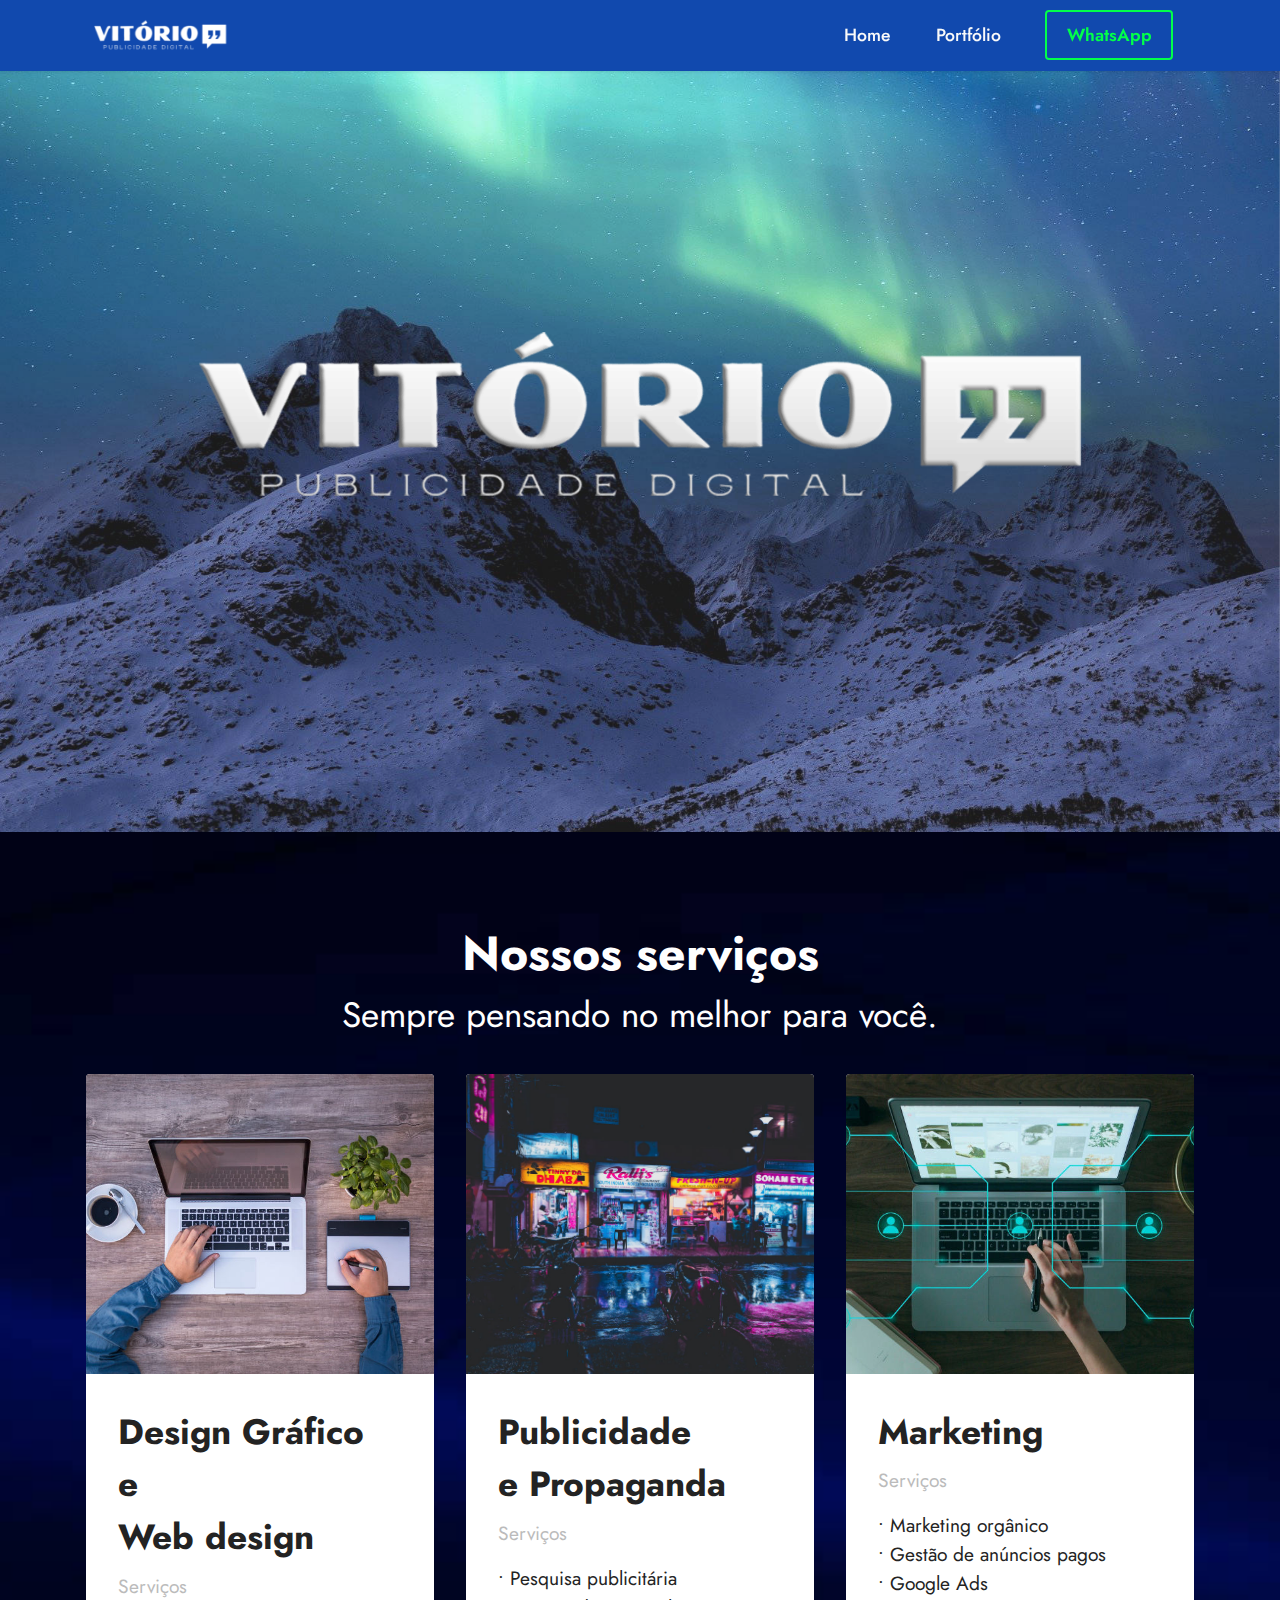
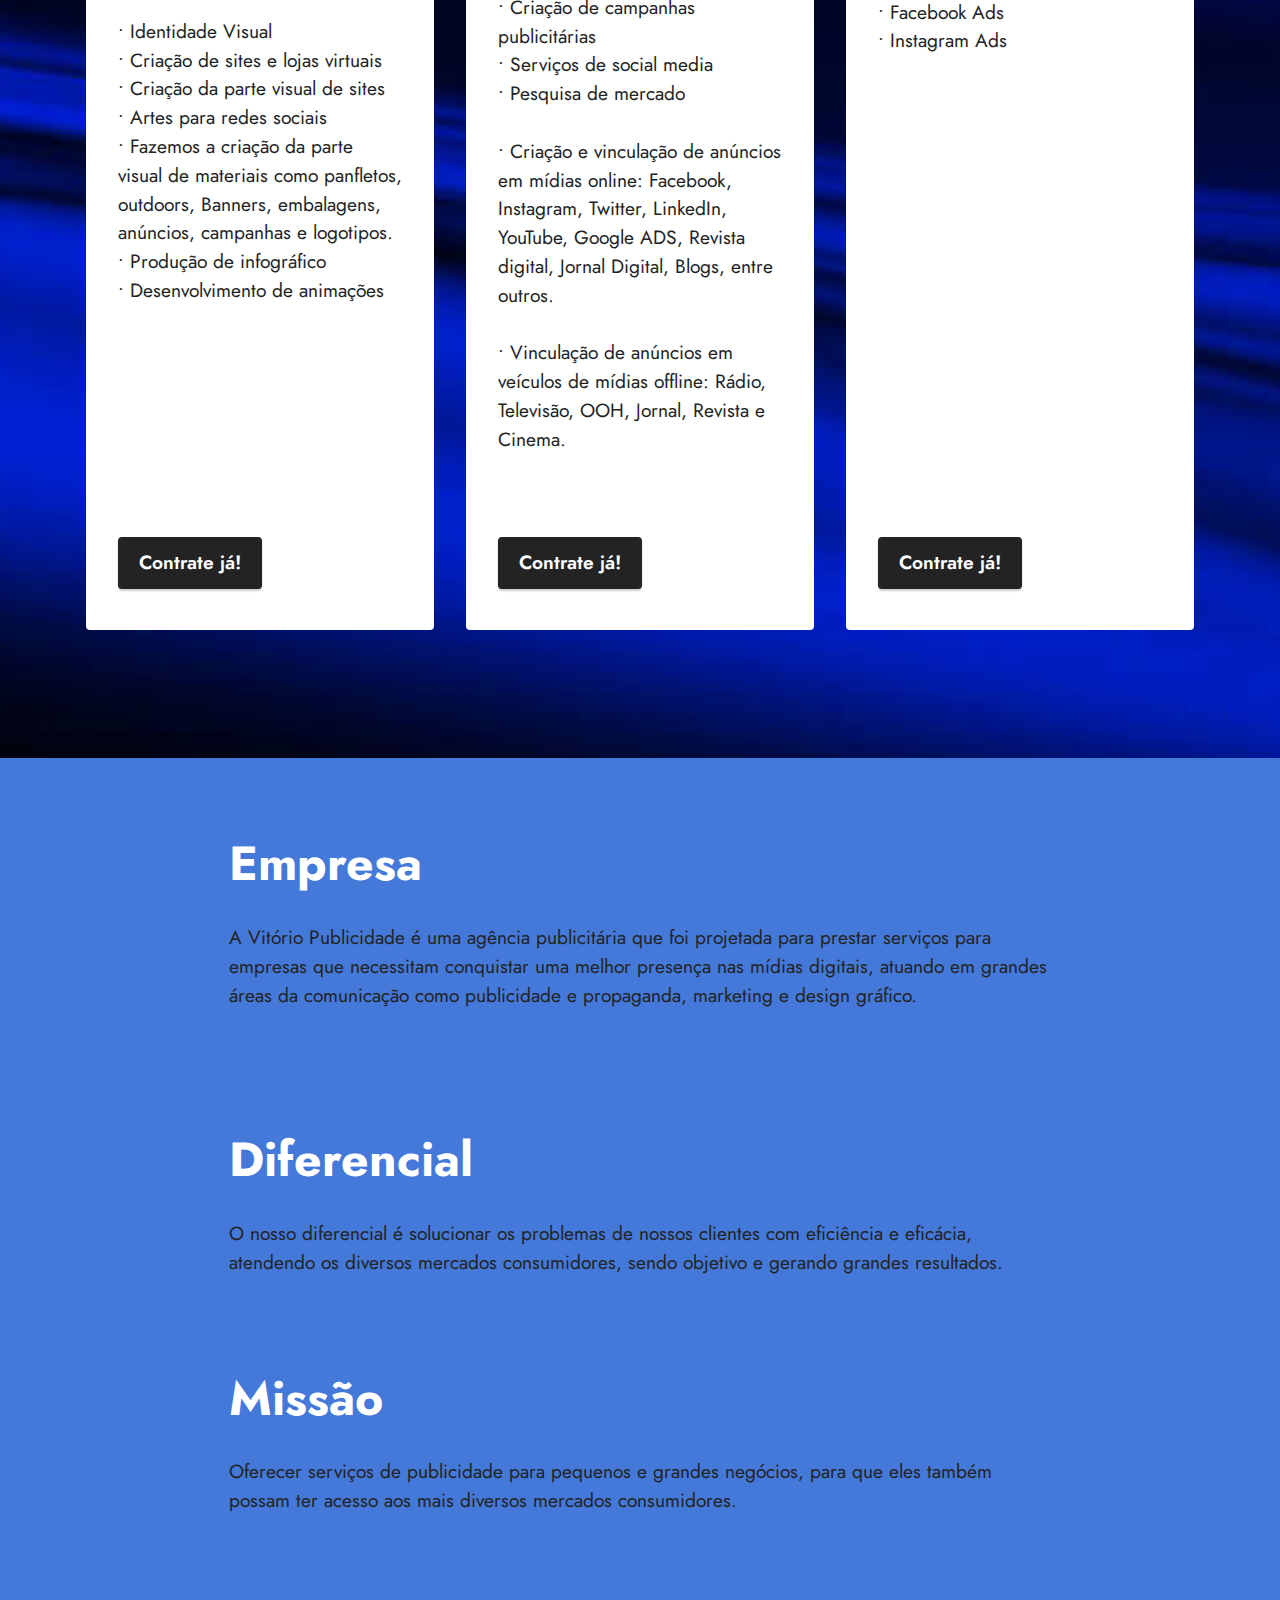
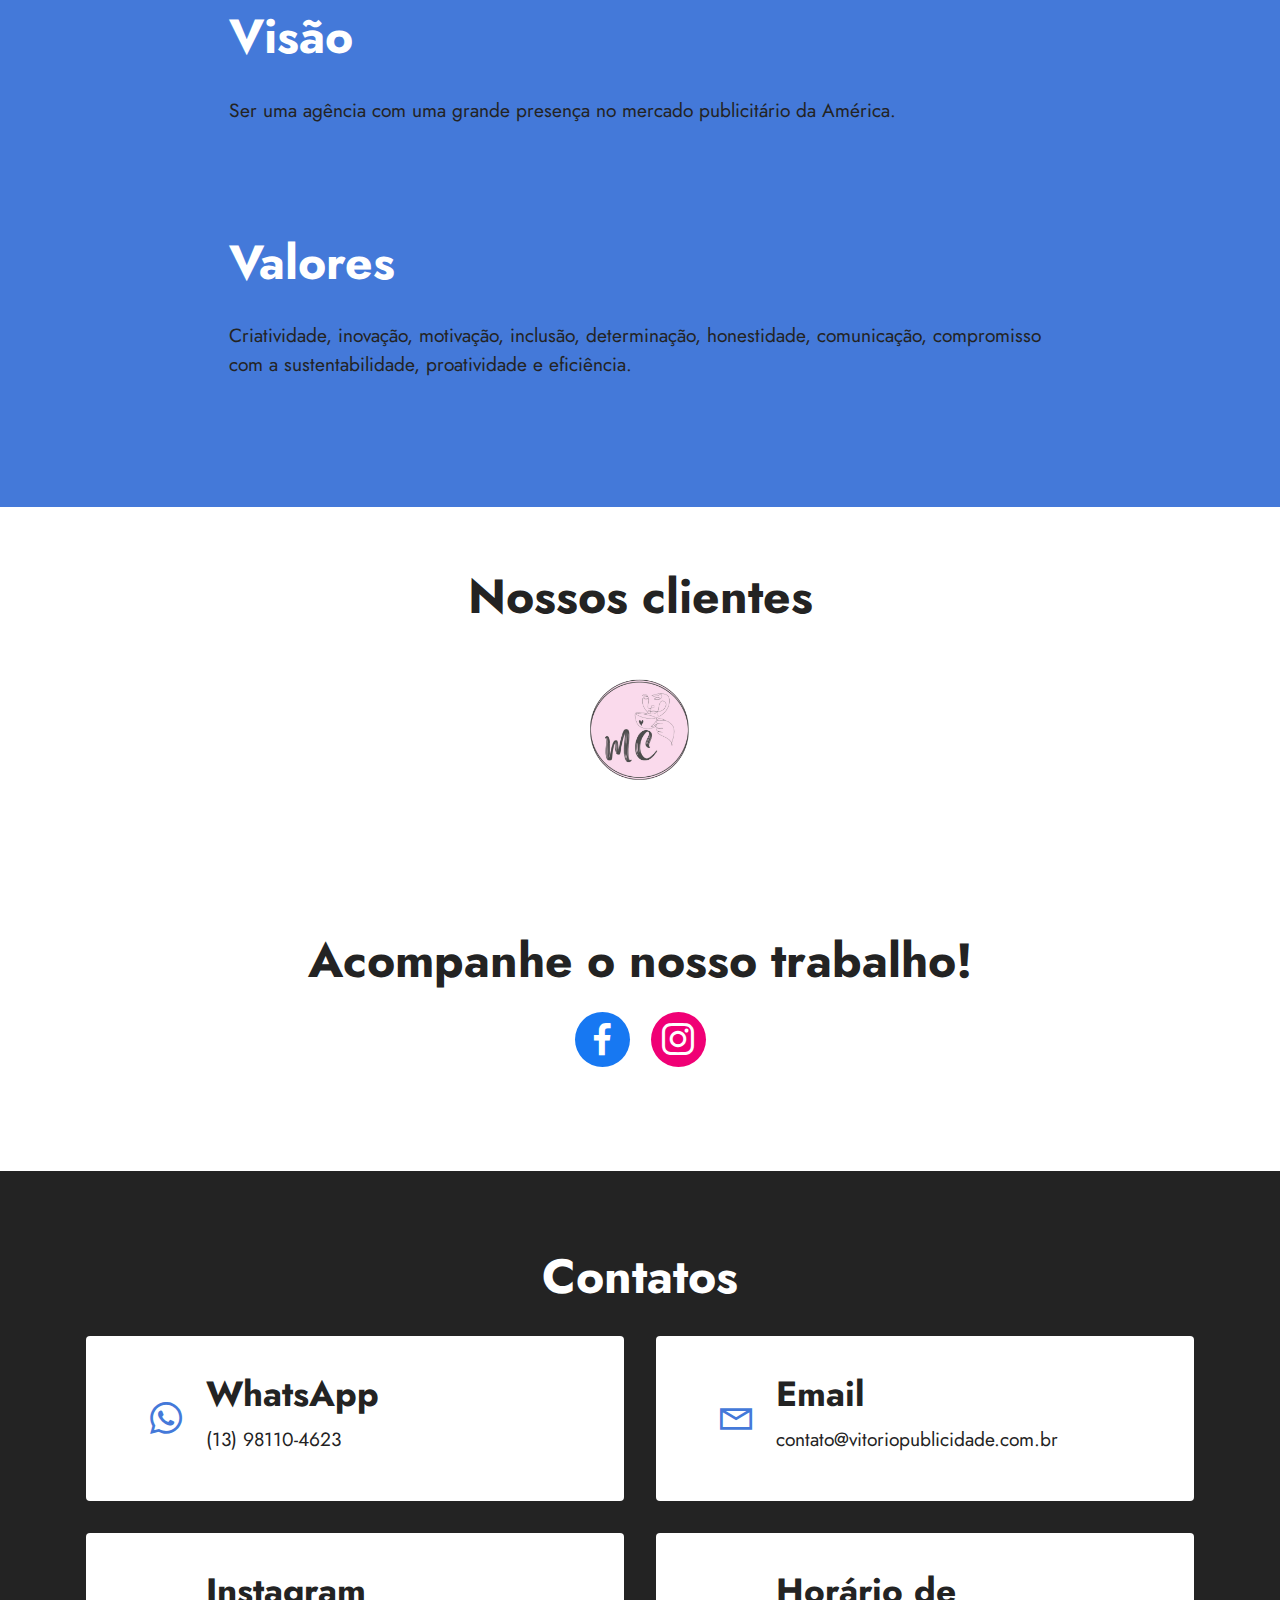
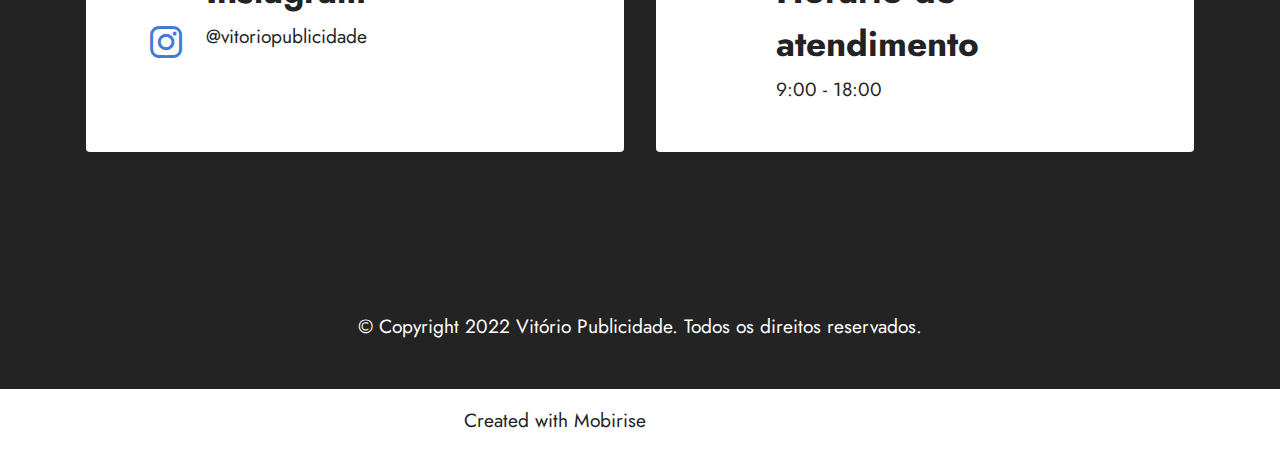
==== commit 5415c182: "Add files via upload" ====
--- a/Index.html
+++ b/Index.html
@@ -362,8 +362,8 @@
             </div>
         </div>
     </div>
-</section><section class="display-7" style="padding: 0;align-items: center;justify-content: center;flex-wrap: wrap;    align-content: center;display: flex;position: relative;height: 4rem;"><a href="https://mobiri.se/2754778" style="flex: 1 1;height: 4rem;position: absolute;width: 100%;z-index: 1;"><img alt="" style="height: 4rem;" src="[data-uri]"></a><p style="margin: 0;text-align: center;" class="display-7">Made with Mobirise &#8204;</p><a style="z-index:1" href="https://mobirise.com/html-builder.html">HTML5 Website Builder</a></section><script src="assets/bootstrap/js/bootstrap.bundle.min.js"></script>  <script src="assets/parallax/jarallax.js"></script>  <script src="assets/smoothscroll/smooth-scroll.js"></script>  <script src="assets/ytplayer/index.js"></script>  <script src="assets/dropdown/js/navbar-dropdown.js"></script>  <script src="assets/theme/js/script.js"></script>  
+</section><section class="display-7" style="padding: 0;align-items: center;justify-content: center;flex-wrap: wrap;    align-content: center;display: flex;position: relative;height: 4rem;"><a href="https://mobiri.se/2754778" style="flex: 1 1;height: 4rem;position: absolute;width: 100%;z-index: 1;"><img alt="" style="height: 4rem;" src="[data-uri]"></a><p style="margin: 0;text-align: center;" class="display-7">Created with Mobirise &#8204;</p><a style="z-index:1" href="https://mobirise.com/website-maker.html">Free Website Maker</a></section><script src="assets/bootstrap/js/bootstrap.bundle.min.js"></script>  <script src="assets/parallax/jarallax.js"></script>  <script src="assets/smoothscroll/smooth-scroll.js"></script>  <script src="assets/ytplayer/index.js"></script>  <script src="assets/dropdown/js/navbar-dropdown.js"></script>  <script src="assets/theme/js/script.js"></script>  
   
   
 </body>
-</html>
+</html>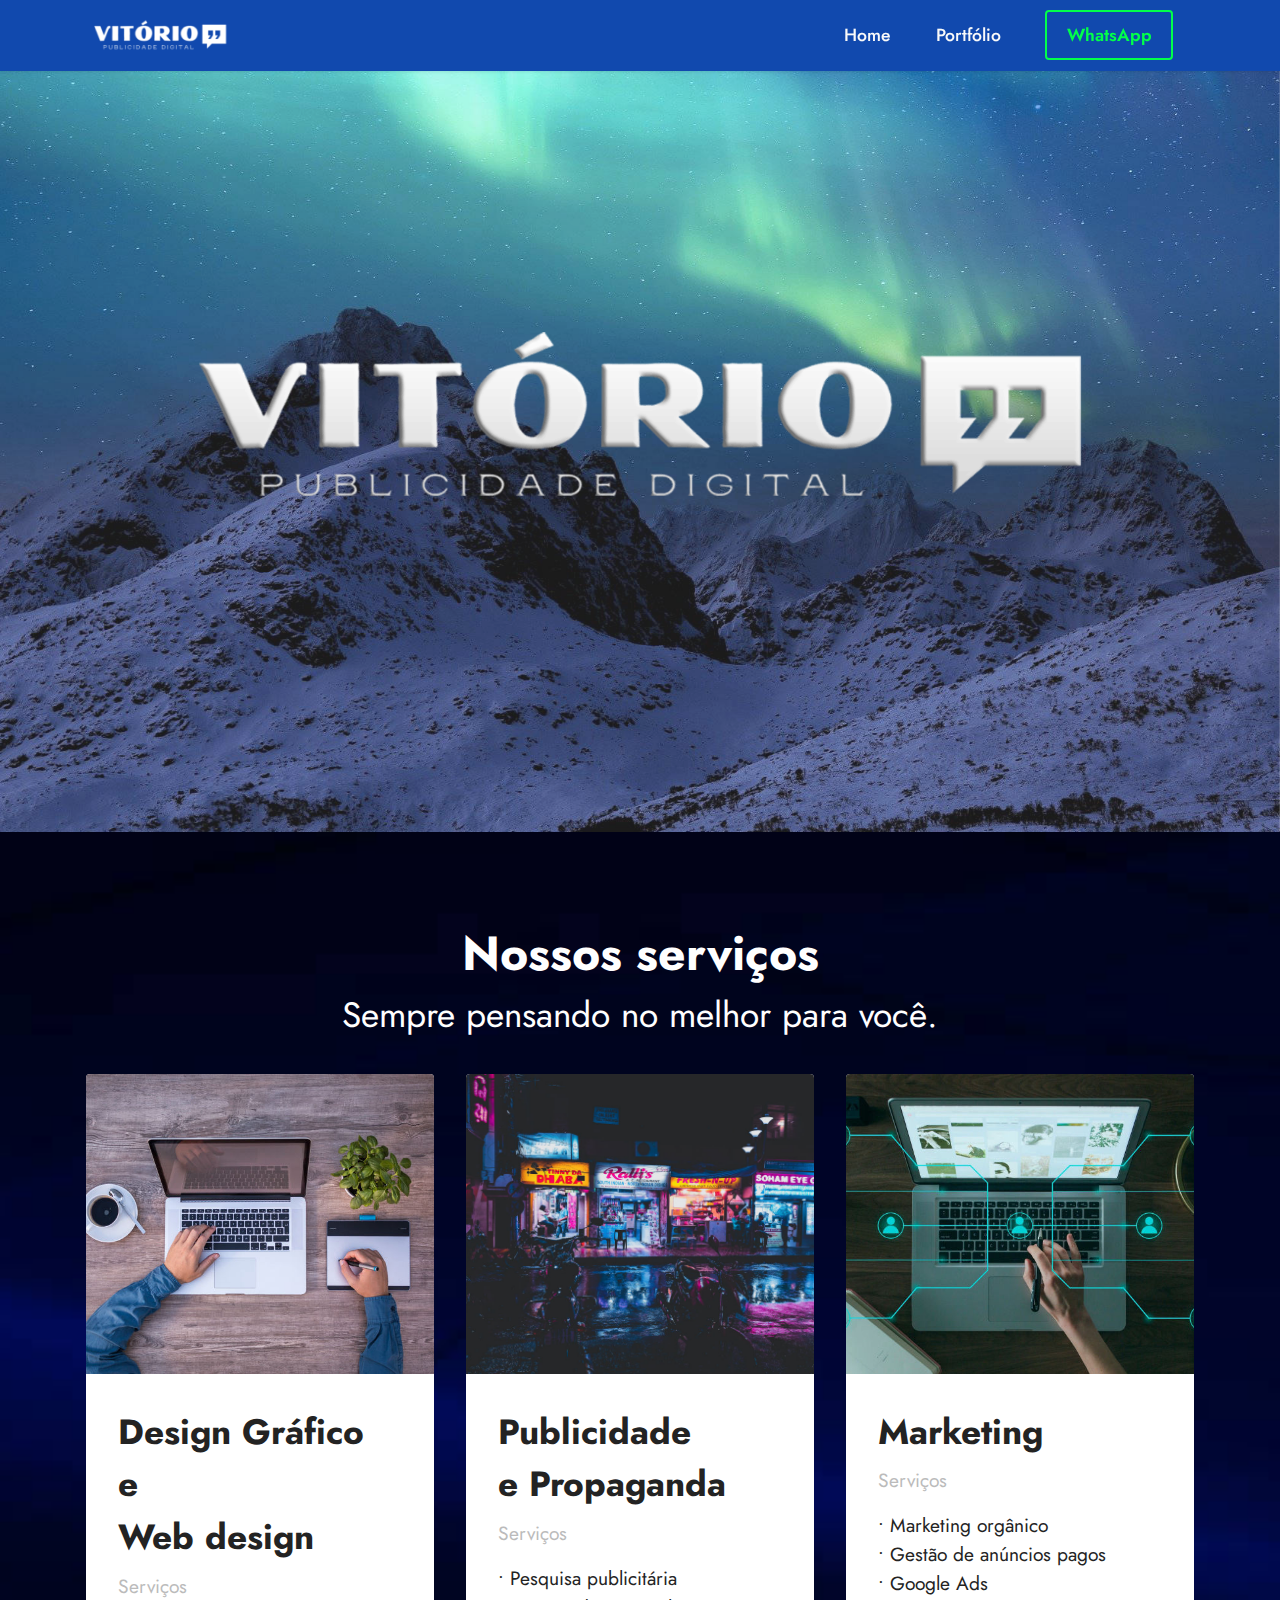
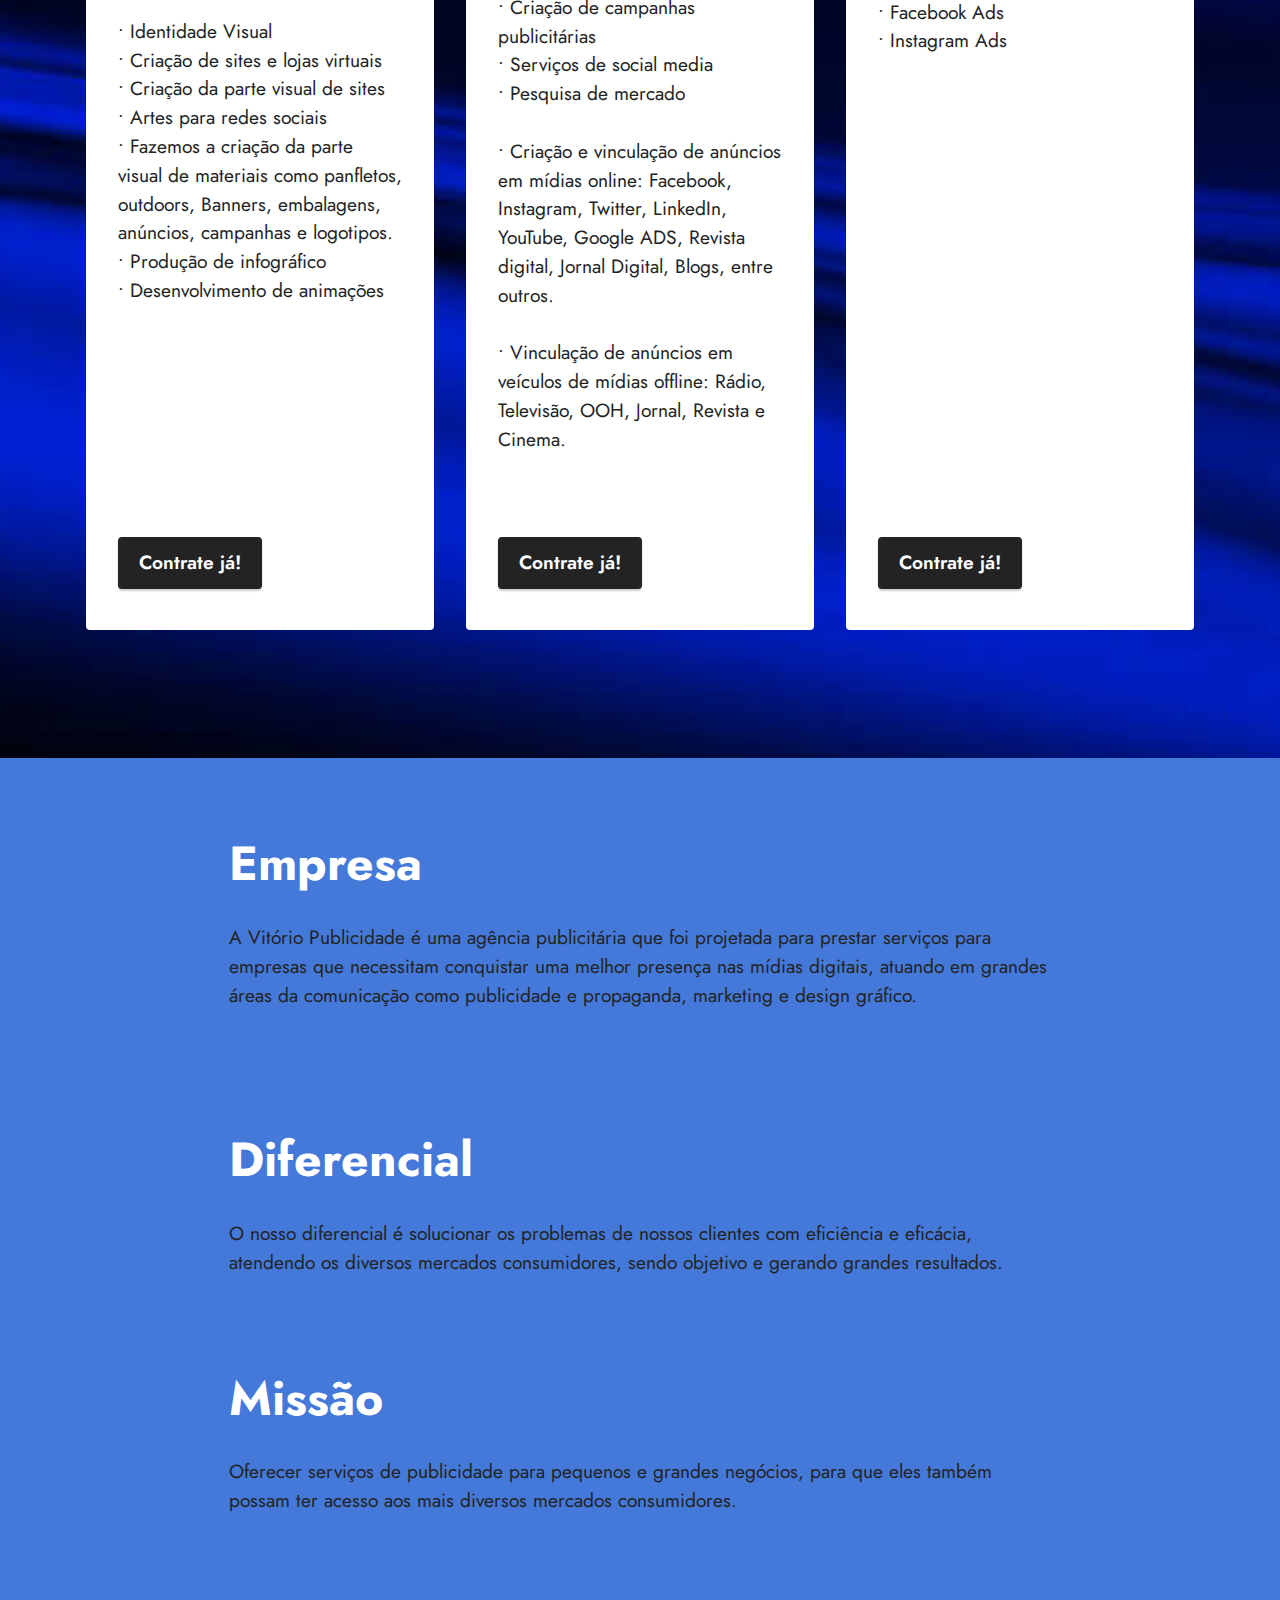
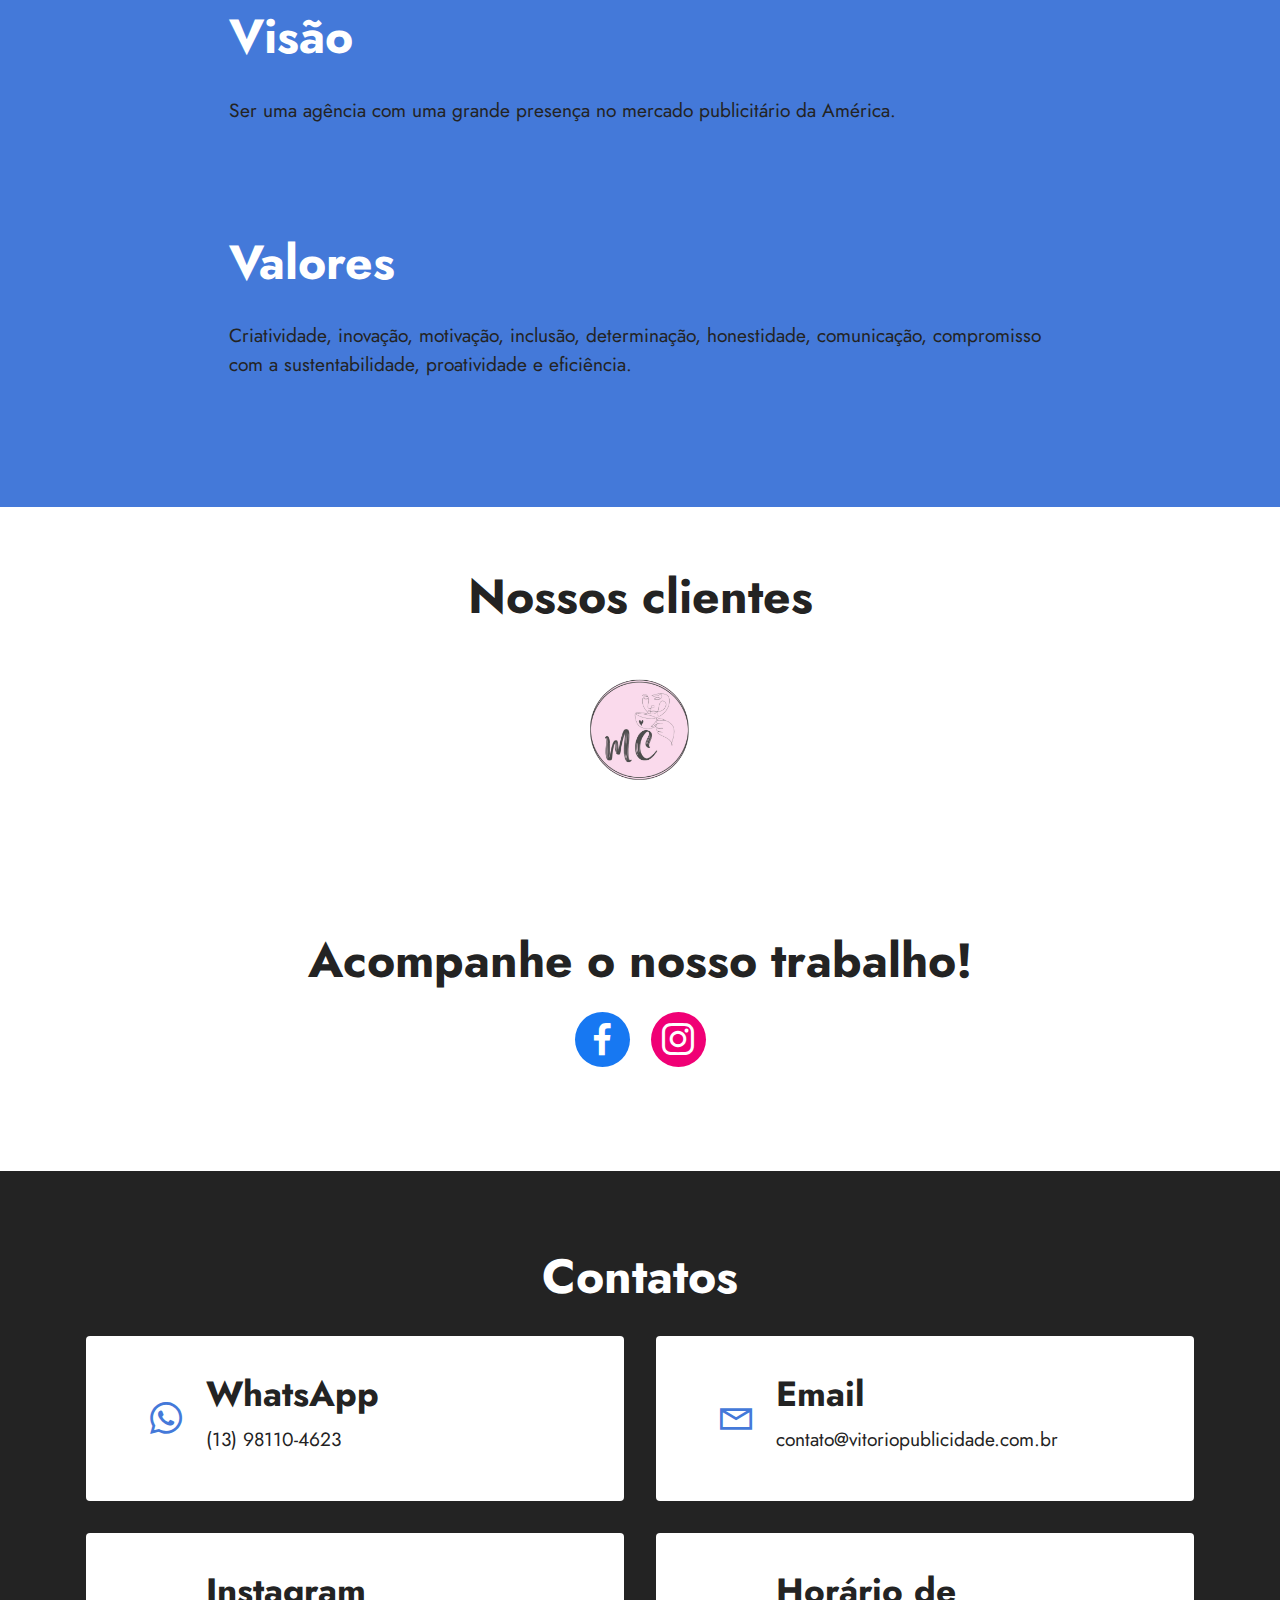
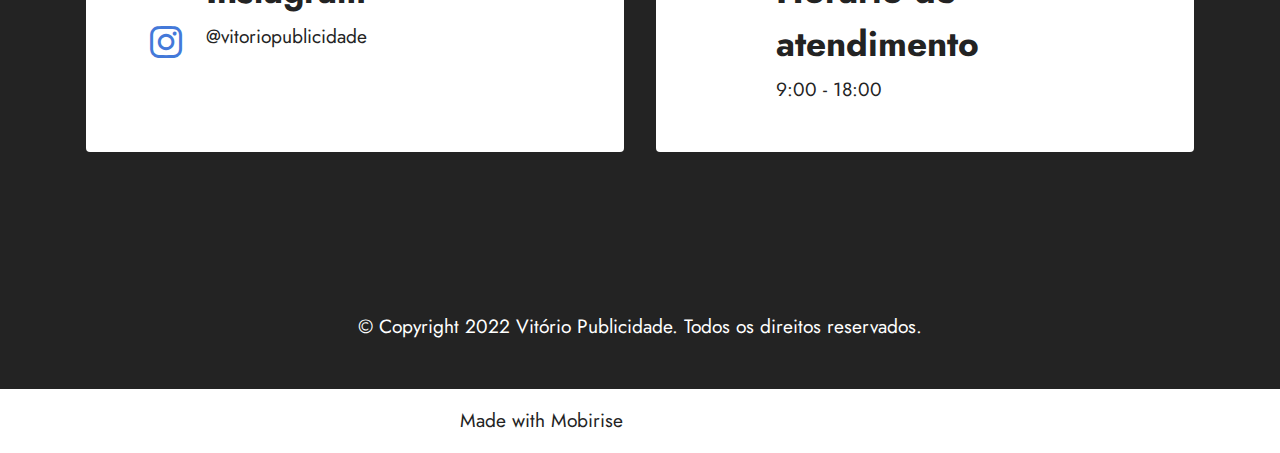
==== commit b8ef6c80: "Rename index.html to Index.html" ====
--- a/Index.html
+++ b/Index.html
@@ -362,8 +362,8 @@
             </div>
         </div>
     </div>
-</section><section class="display-7" style="padding: 0;align-items: center;justify-content: center;flex-wrap: wrap;    align-content: center;display: flex;position: relative;height: 4rem;"><a href="https://mobiri.se/2754778" style="flex: 1 1;height: 4rem;position: absolute;width: 100%;z-index: 1;"><img alt="" style="height: 4rem;" src="[data-uri]"></a><p style="margin: 0;text-align: center;" class="display-7">Created with Mobirise &#8204;</p><a style="z-index:1" href="https://mobirise.com/website-maker.html">Free Website Maker</a></section><script src="assets/bootstrap/js/bootstrap.bundle.min.js"></script>  <script src="assets/parallax/jarallax.js"></script>  <script src="assets/smoothscroll/smooth-scroll.js"></script>  <script src="assets/ytplayer/index.js"></script>  <script src="assets/dropdown/js/navbar-dropdown.js"></script>  <script src="assets/theme/js/script.js"></script>  
+</section><section class="display-7" style="padding: 0;align-items: center;justify-content: center;flex-wrap: wrap;    align-content: center;display: flex;position: relative;height: 4rem;"><a href="https://mobiri.se/2754778" style="flex: 1 1;height: 4rem;position: absolute;width: 100%;z-index: 1;"><img alt="" style="height: 4rem;" src="[data-uri]"></a><p style="margin: 0;text-align: center;" class="display-7">Made with Mobirise &#8204;</p><a style="z-index:1" href="https://mobirise.com/web-page-maker.html">Free Web Page Builder</a></section><script src="assets/bootstrap/js/bootstrap.bundle.min.js"></script>  <script src="assets/parallax/jarallax.js"></script>  <script src="assets/smoothscroll/smooth-scroll.js"></script>  <script src="assets/ytplayer/index.js"></script>  <script src="assets/dropdown/js/navbar-dropdown.js"></script>  <script src="assets/theme/js/script.js"></script>  
   
   
 </body>
-</html>+</html>
